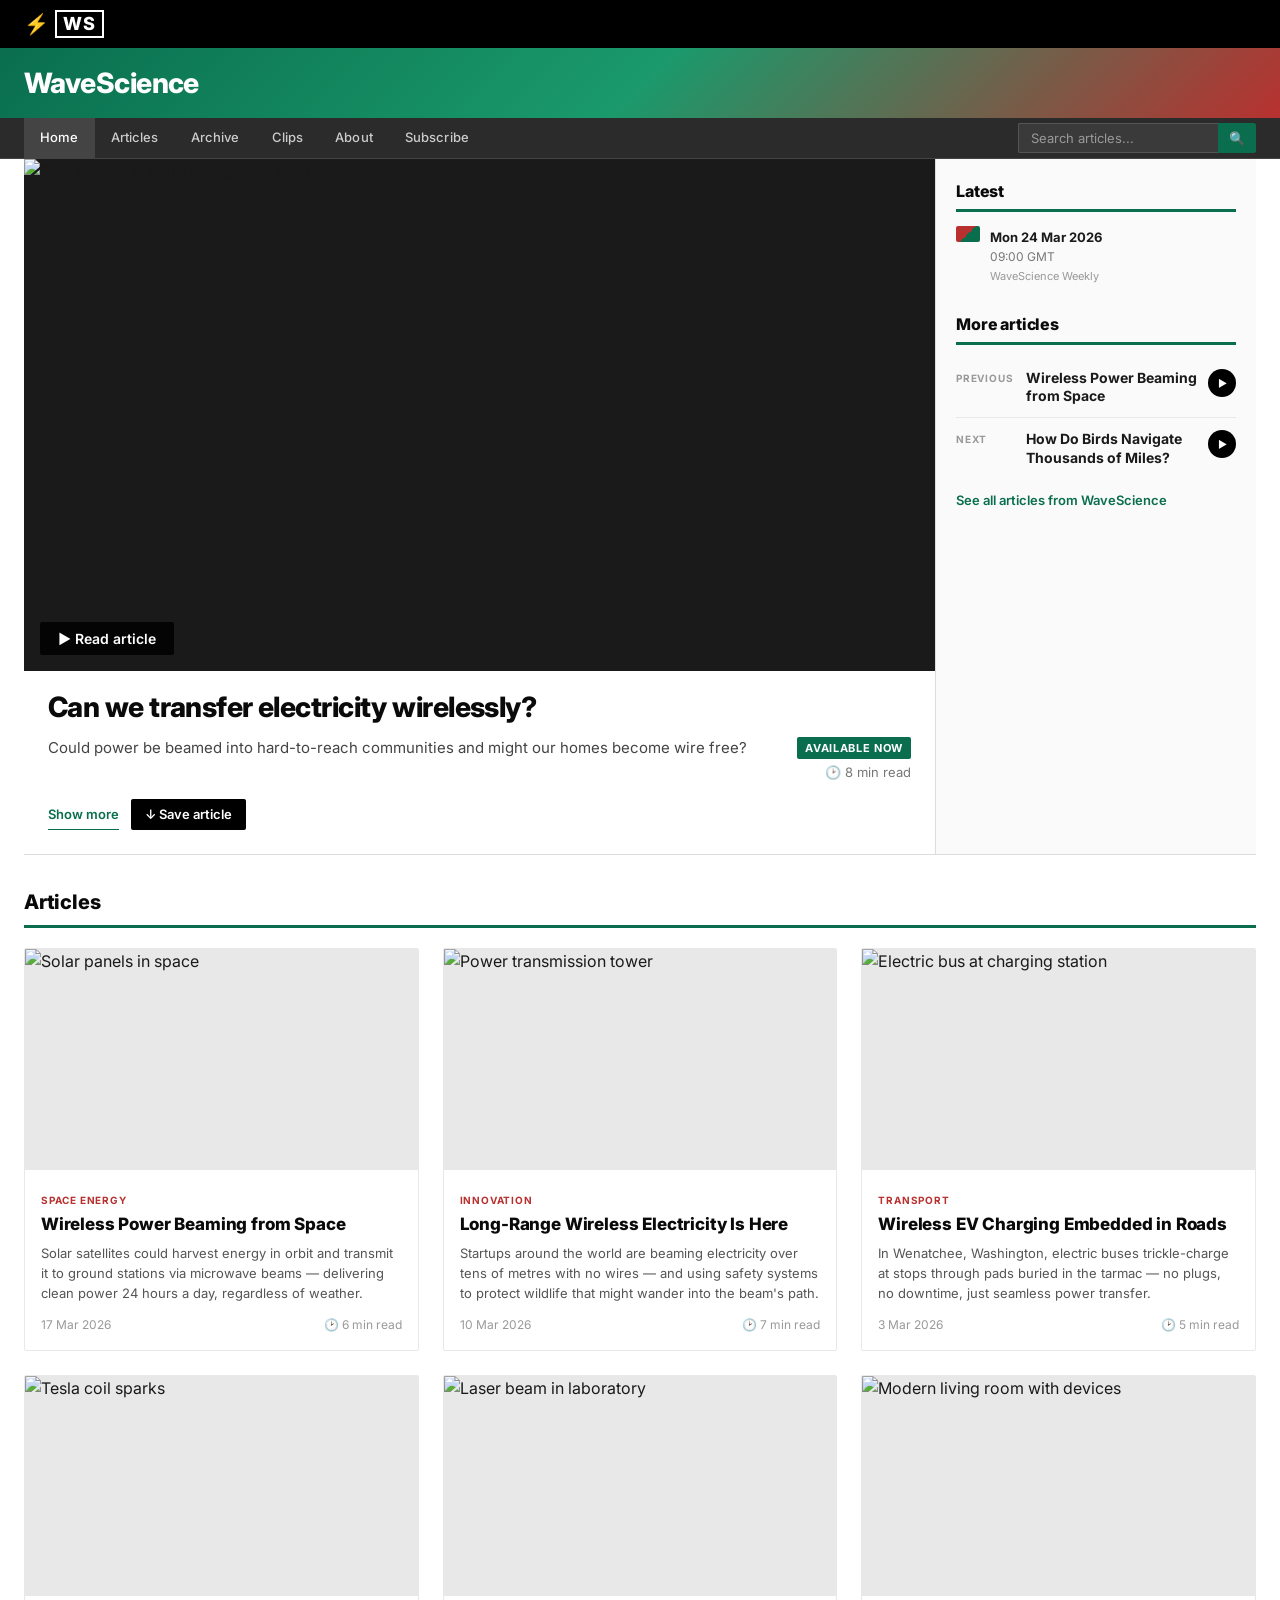
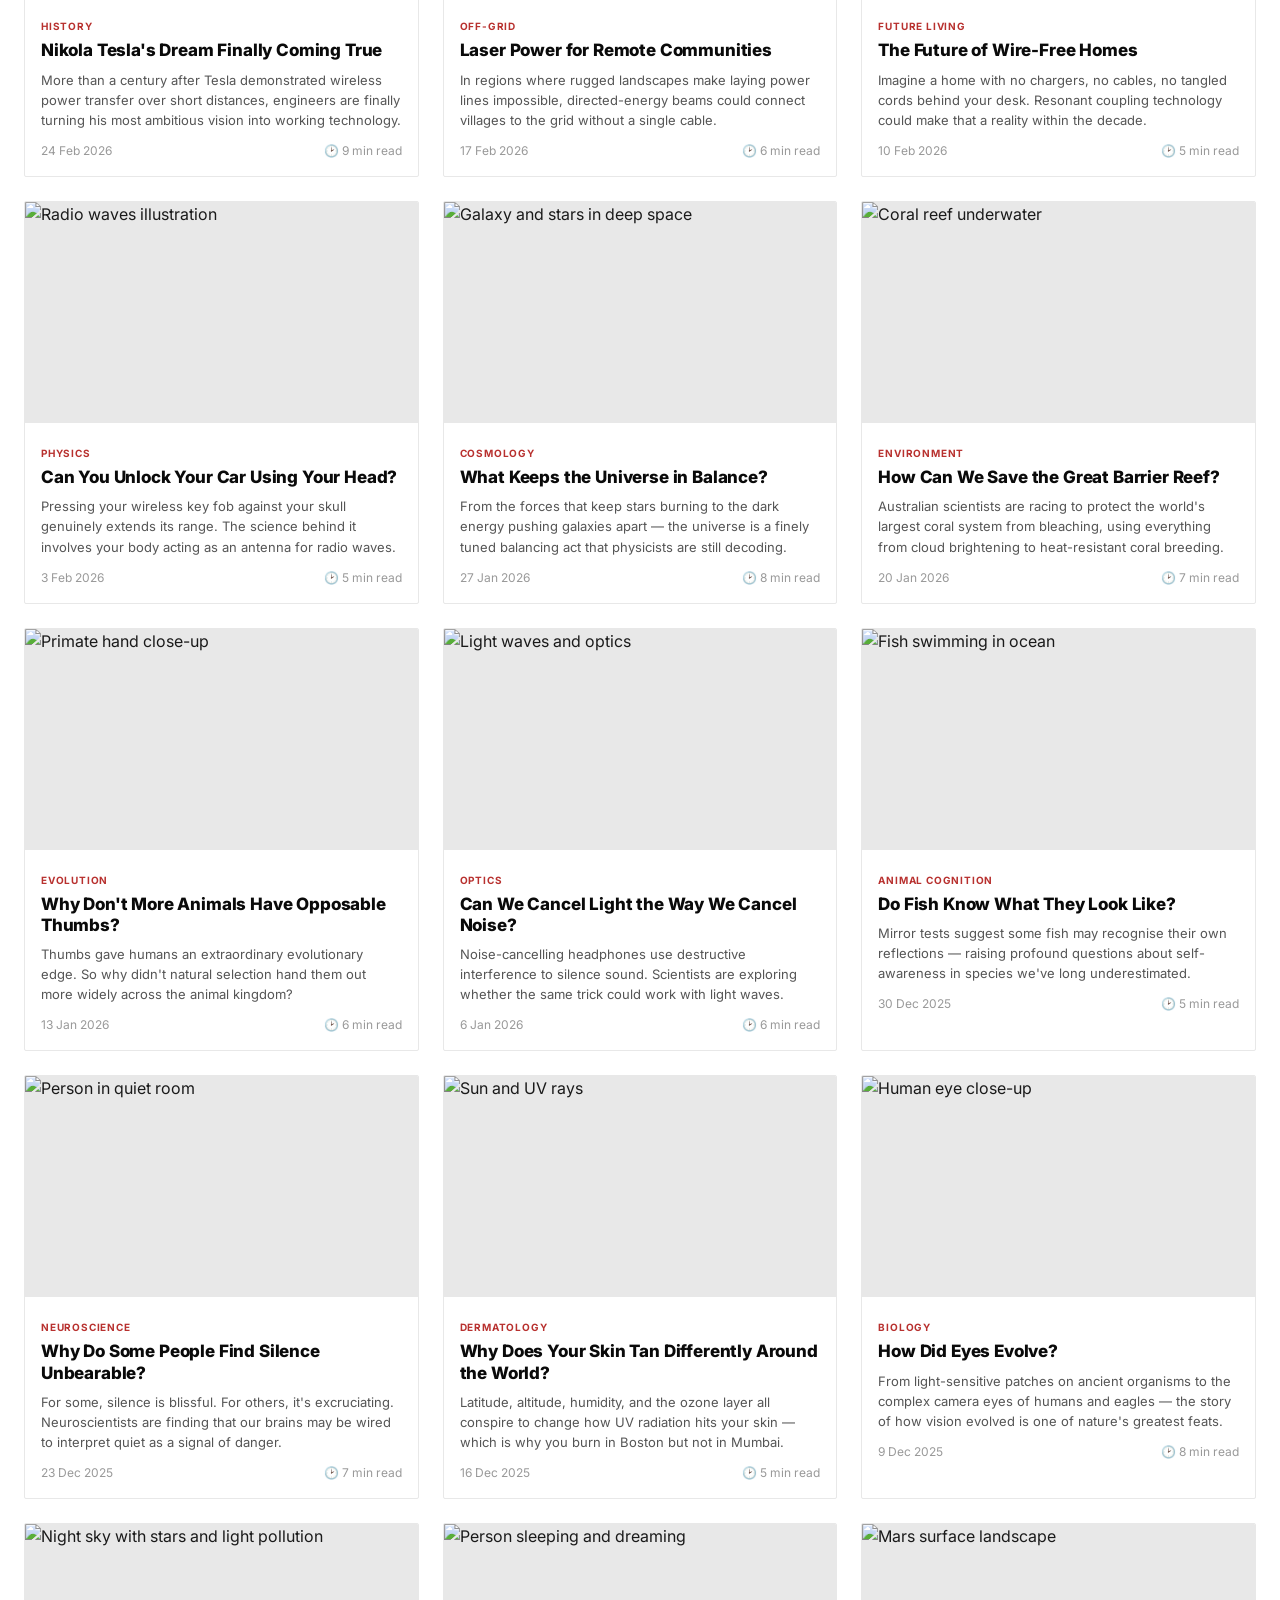
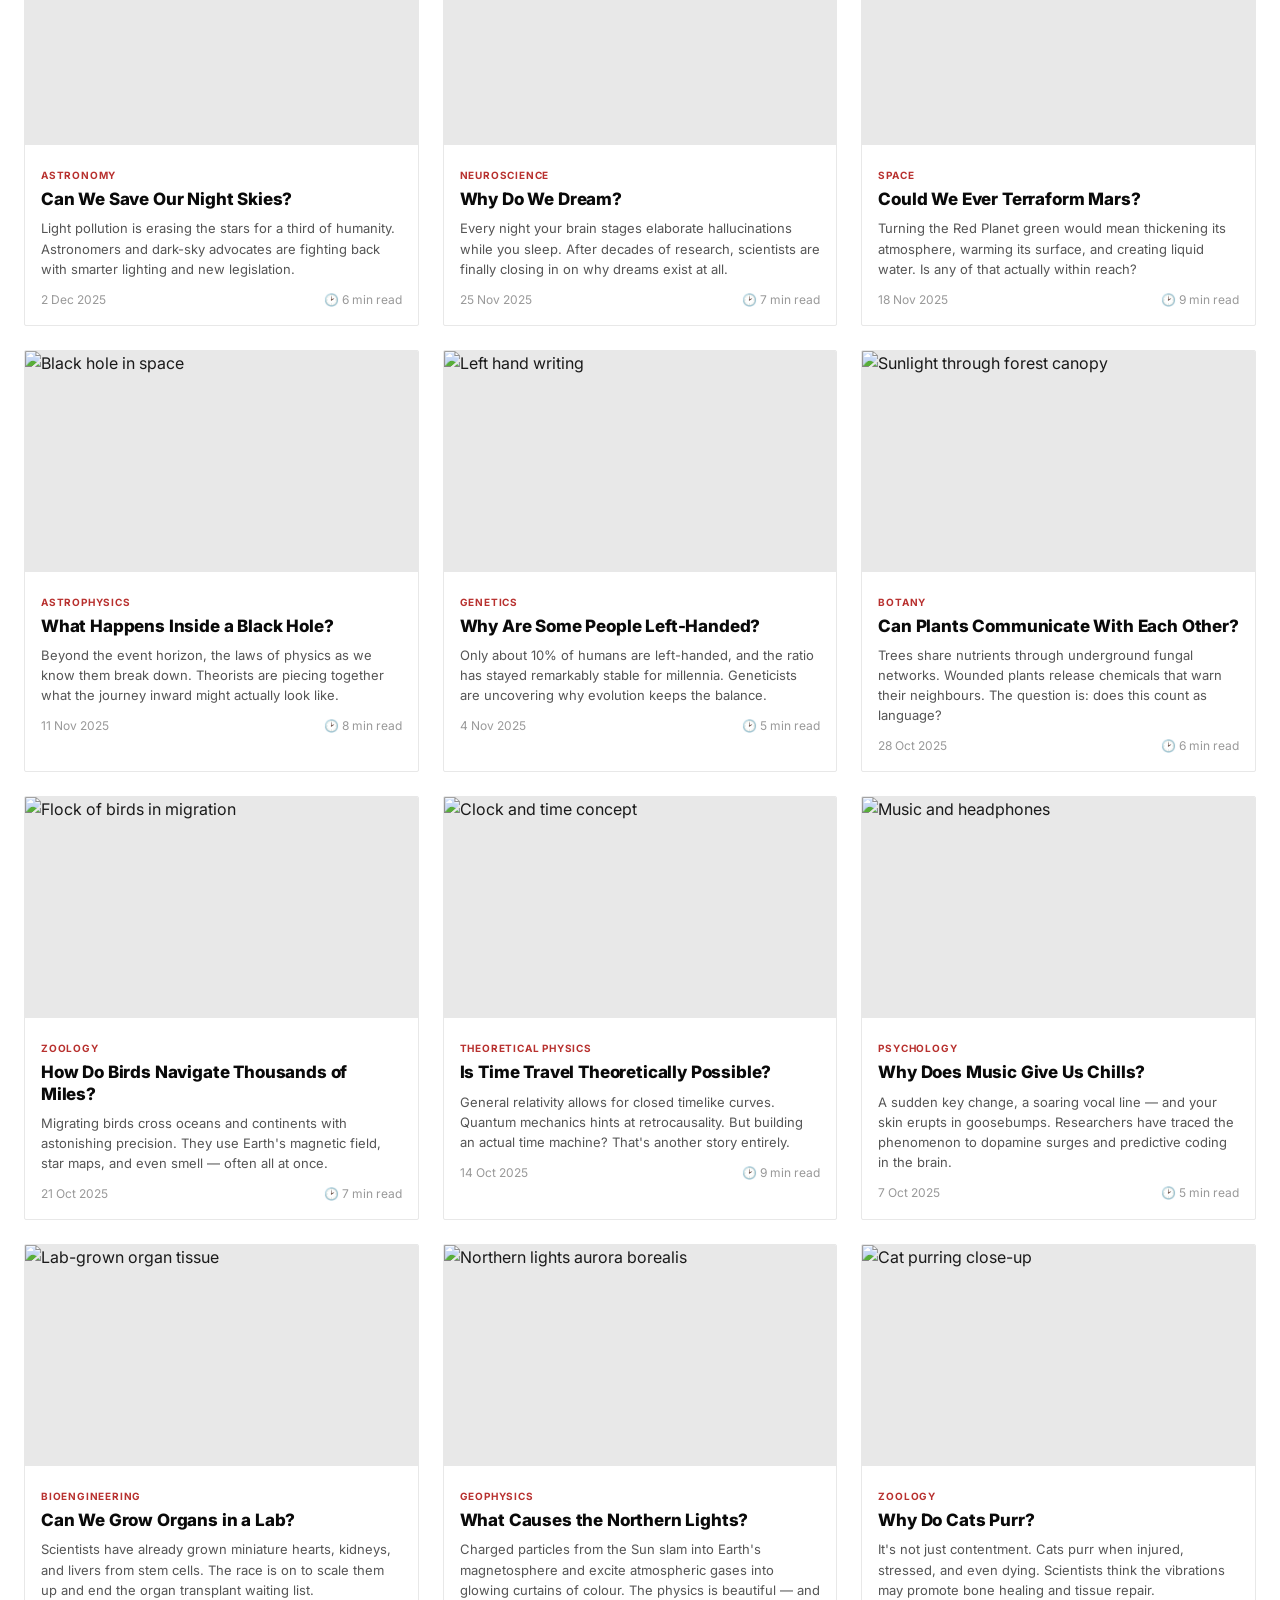
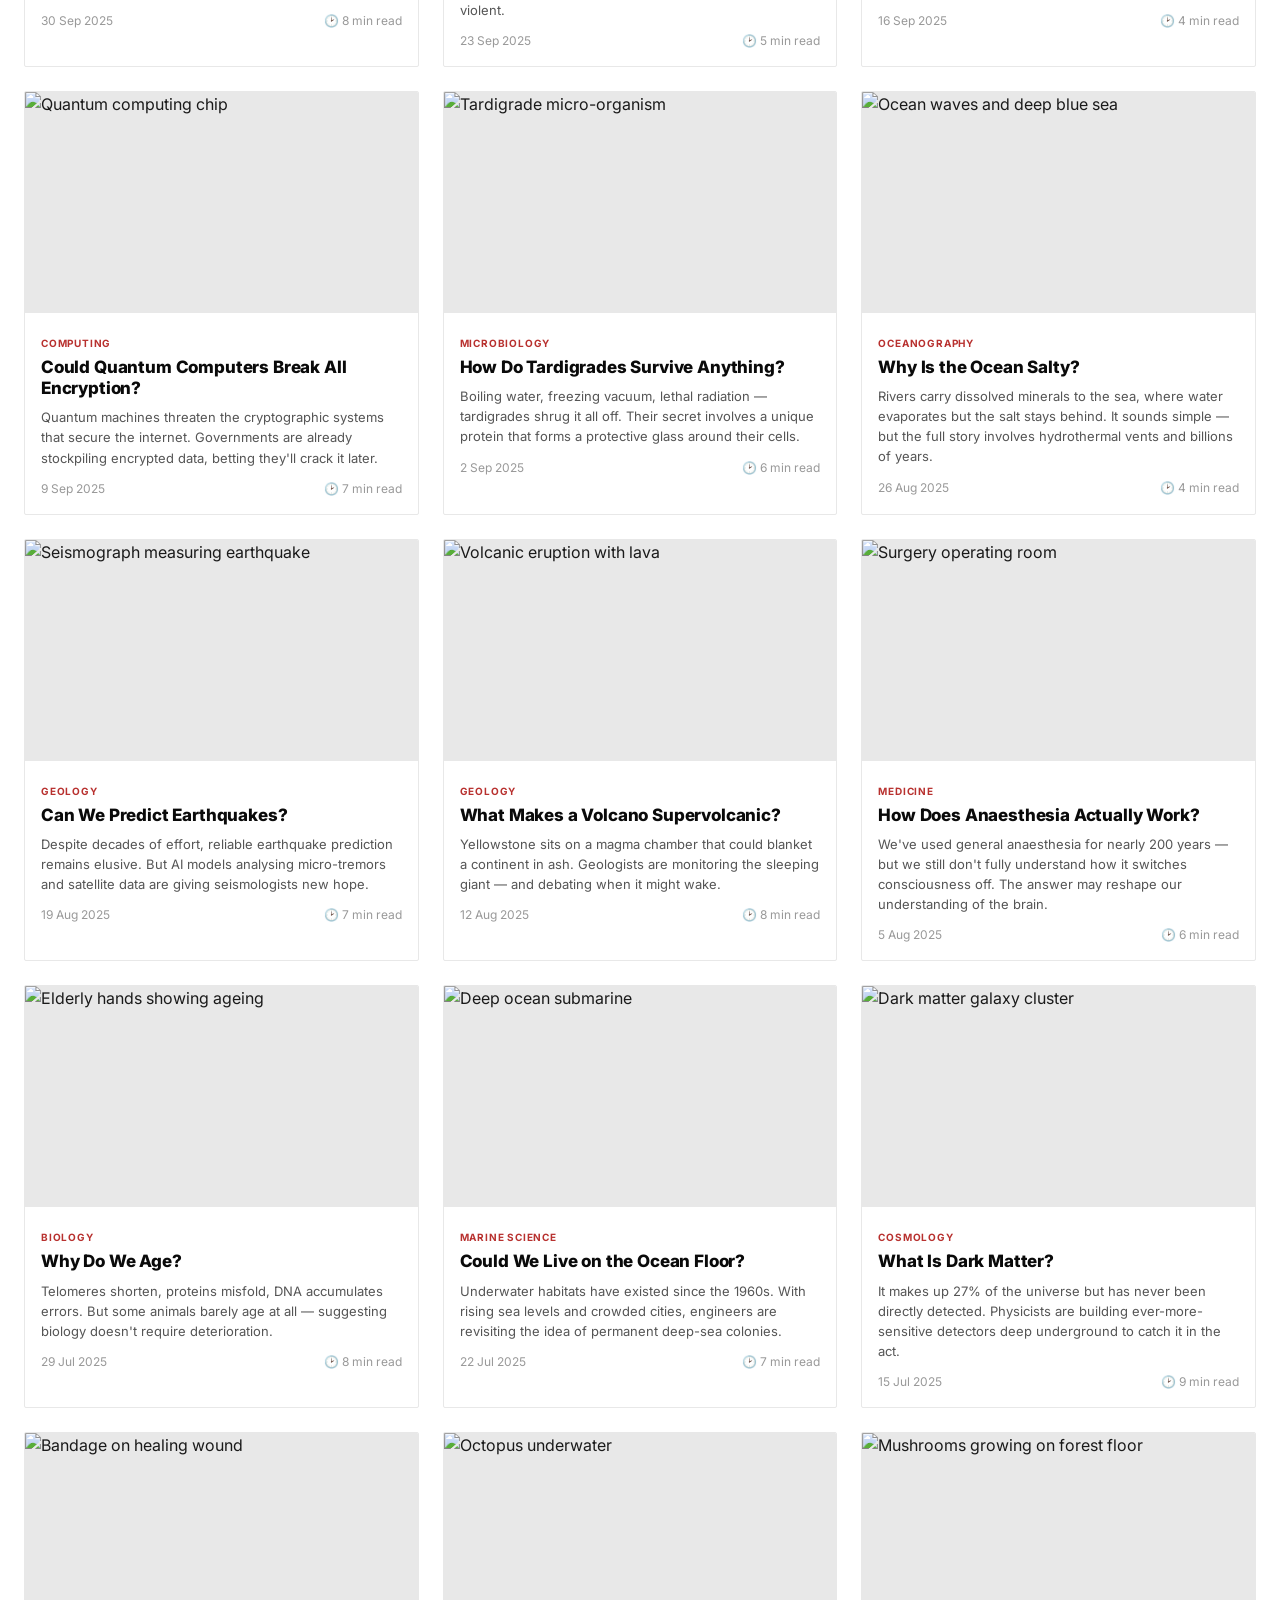
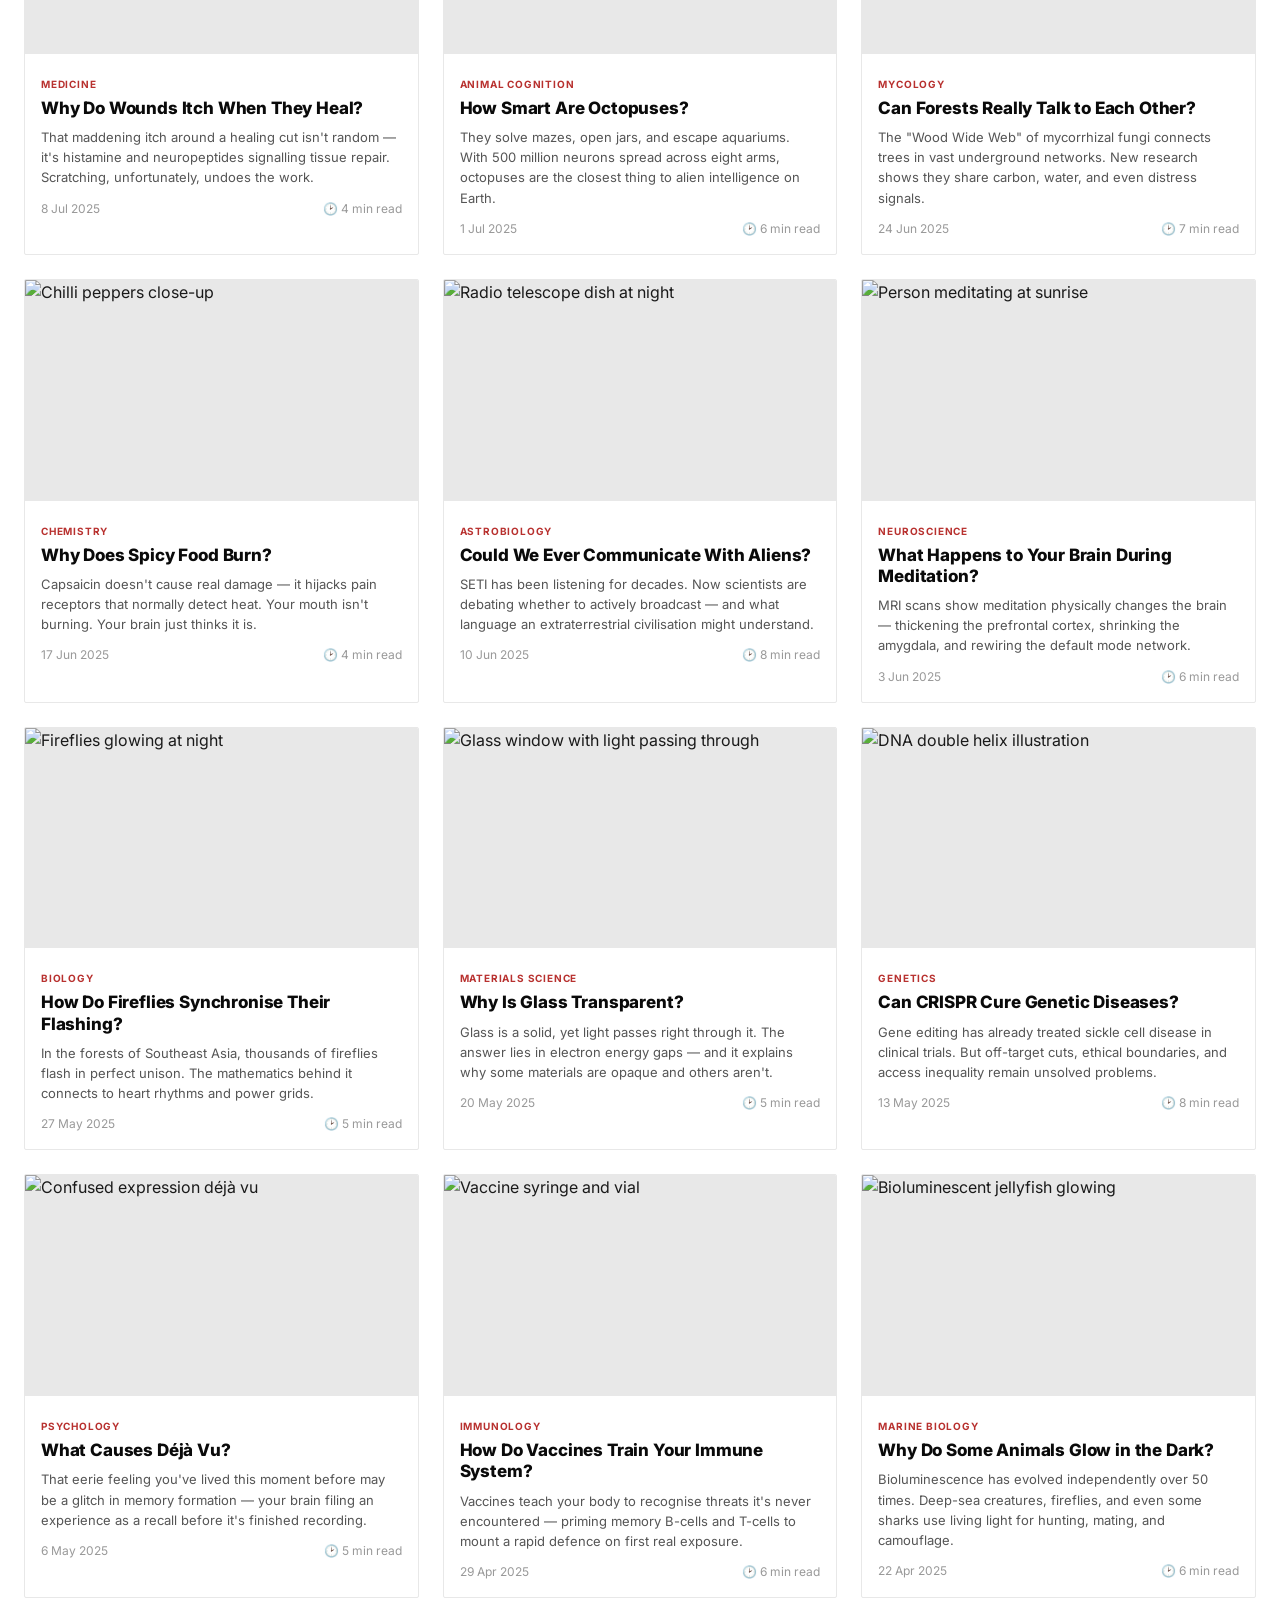
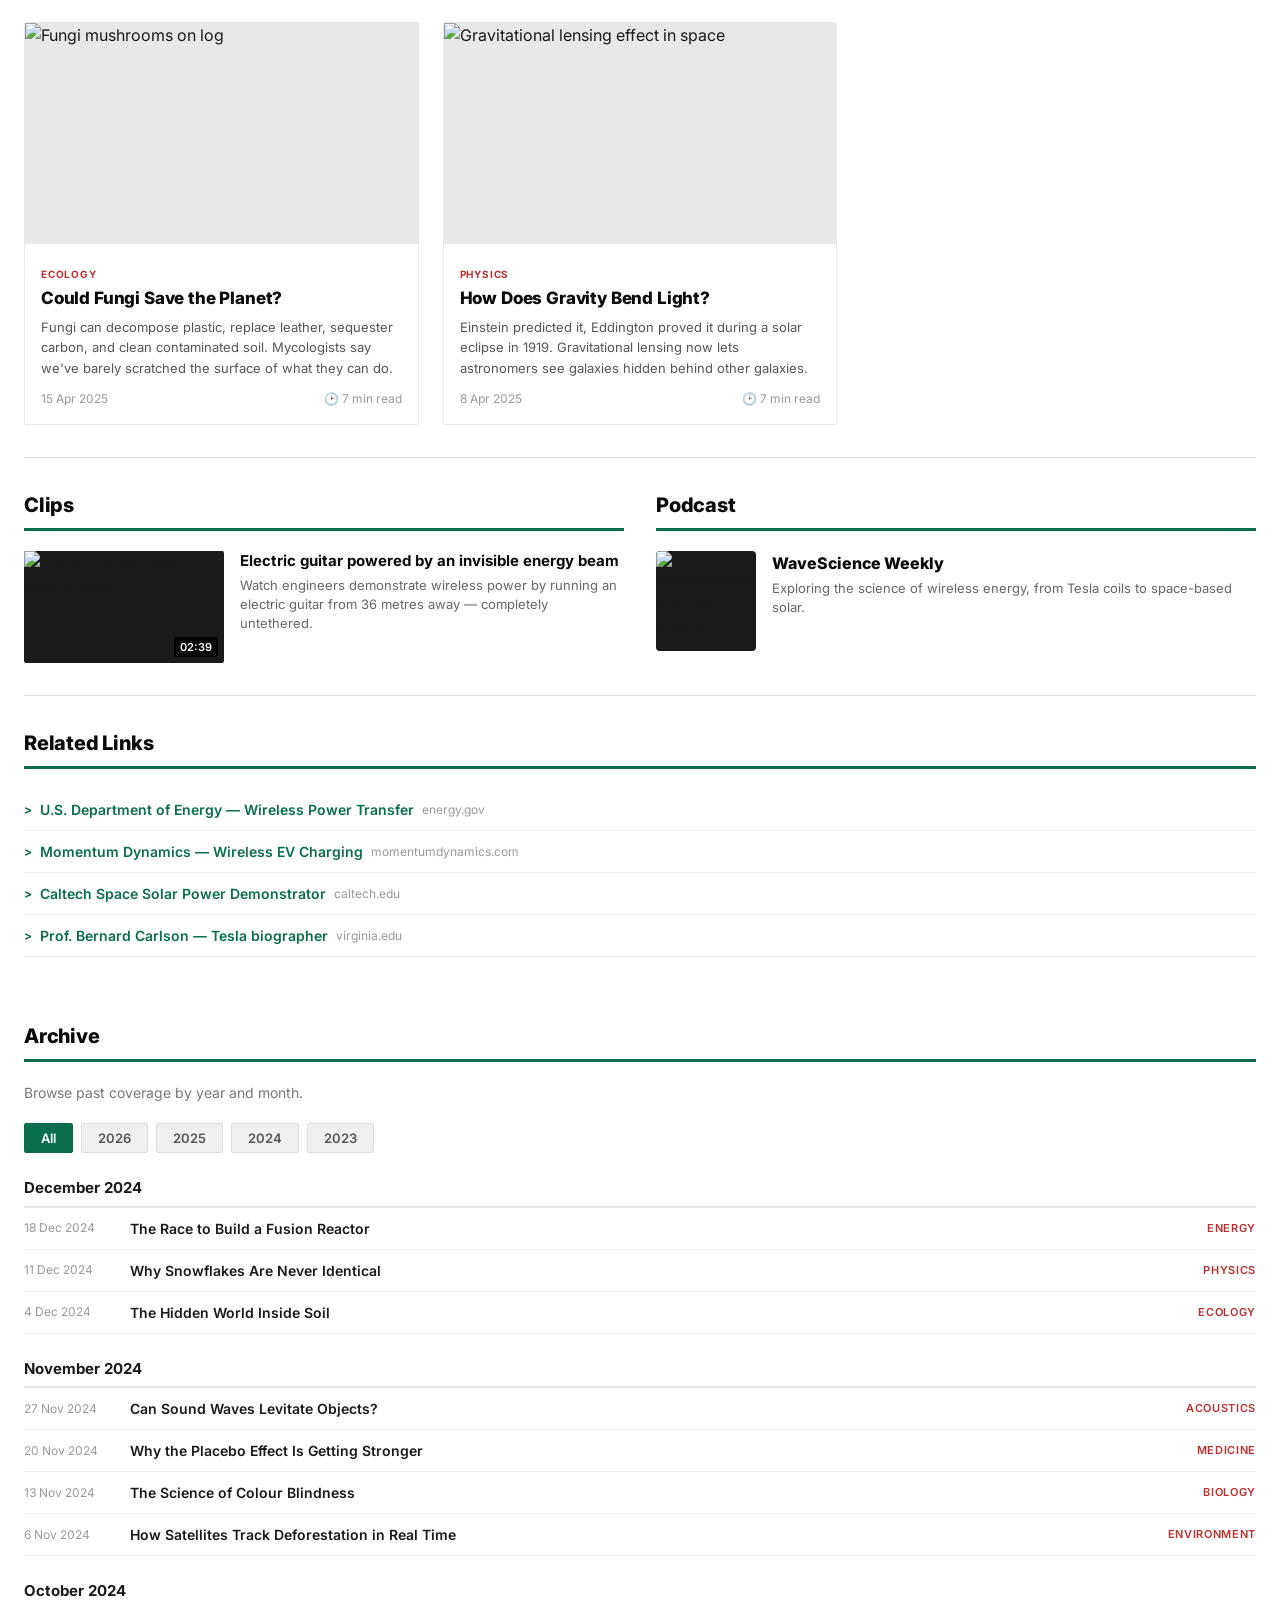
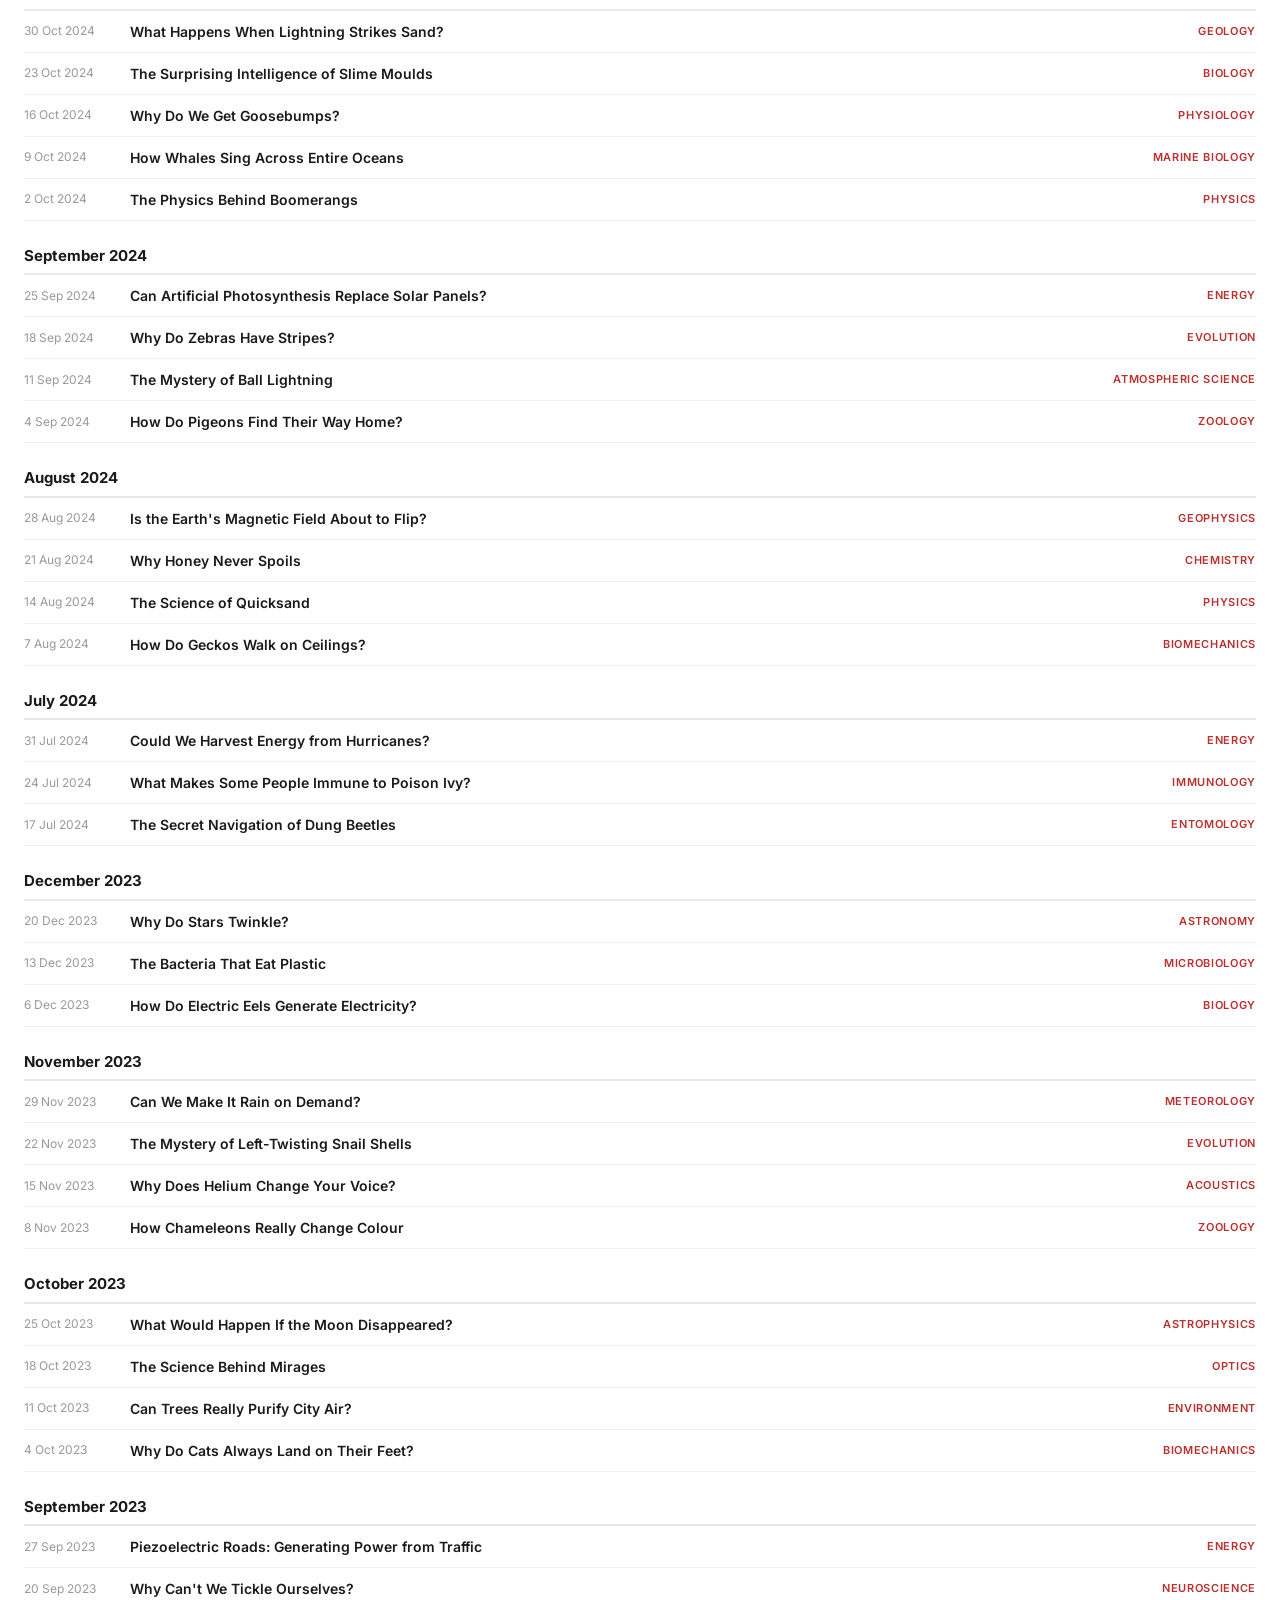
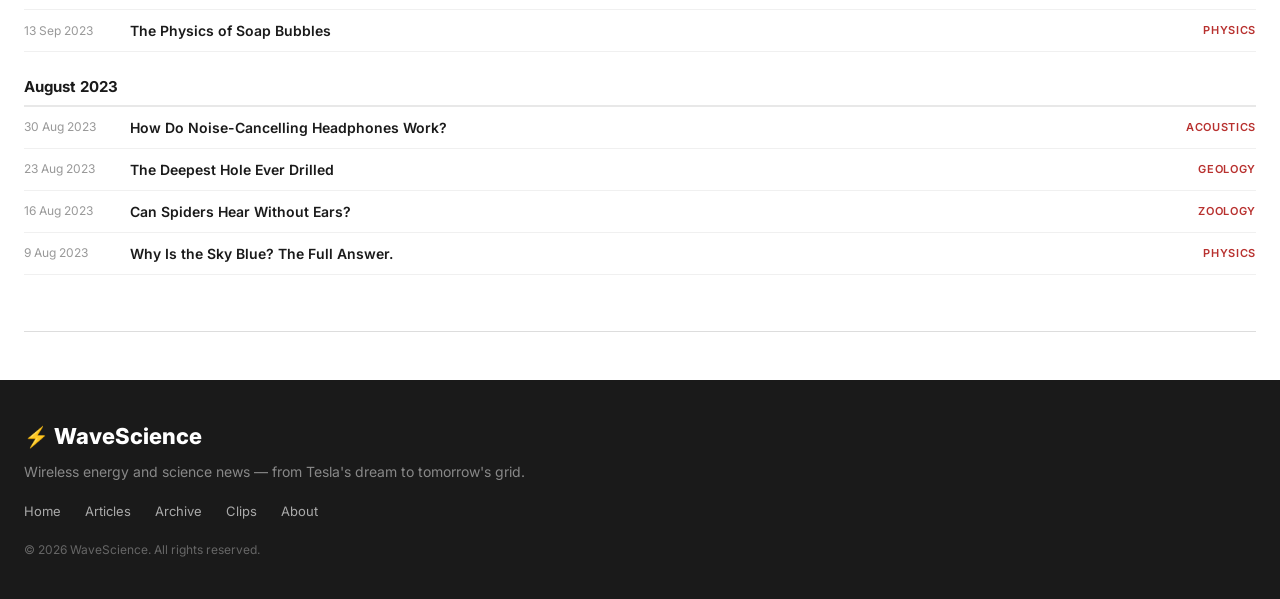
==== index.html @ 6ba849cf "feat: initial WaveScience news site BBC CrowdScience-inspired science news site with 50 articles cov" ====
<!DOCTYPE html>
<html lang="en">
<head>
  <meta charset="UTF-8">
  <meta name="viewport" content="width=device-width, initial-scale=1.0">
  <title>WaveScience — Wireless Energy & Science News</title>
  <link rel="stylesheet" href="style.css">
  <link rel="preconnect" href="https://fonts.googleapis.com">
  <link rel="preconnect" href="https://fonts.gstatic.com" crossorigin>
  <link href="https://fonts.googleapis.com/css2?family=Inter:wght@400;500;600;700;800;900&display=swap" rel="stylesheet">
</head>
<body>

  <!-- Top Bar -->
  <header class="top-bar">
    <div class="top-bar-inner">
      <div class="logo">
        <span class="logo-icon">&#9889;</span>
        <span class="logo-text">WS</span>
      </div>
    </div>
  </header>

  <!-- Brand Banner -->
  <div class="brand-banner">
    <div class="brand-banner-inner">
      <h1 class="brand-name">WaveScience</h1>
    </div>
  </div>

  <!-- Navigation -->
  <nav class="main-nav">
    <div class="nav-inner">
      <div class="nav-links">
        <a href="#" class="nav-link active">Home</a>
        <a href="#articles" class="nav-link">Articles</a>
        <a href="#archive" class="nav-link">Archive</a>
        <a href="#clips" class="nav-link">Clips</a>
        <a href="#about" class="nav-link">About</a>
        <a href="#subscribe" class="nav-link">Subscribe</a>
      </div>
      <div class="nav-search">
        <input type="text" id="search-input" class="search-input" placeholder="Search articles..." aria-label="Search articles">
        <button id="search-btn" class="search-btn">&#128269;</button>
      </div>
    </div>
  </nav>

  <!-- Main Content -->
  <main class="content-wrapper">

    <!-- Hero + Sidebar Row -->
    <div class="hero-row">

      <!-- Hero Article -->
      <article class="hero">
        <div class="hero-image">
          <img src="https://images.unsplash.com/photo-1477959858617-67f85cf4f1df?w=960&h=540&fit=crop" alt="City skyline at night with power lines">
          <div class="hero-image-overlay">
            <button class="listen-btn">&#9654; Read article</button>
          </div>
        </div>
        <div class="hero-body">
          <h2 class="hero-title">Can we transfer electricity wirelessly?</h2>
          <div class="hero-meta-row">
            <p class="hero-subtitle">Could power be beamed into hard-to-reach communities and might our homes become wire free?</p>
            <div class="hero-meta">
              <span class="meta-badge">Available now</span>
              <span class="meta-duration">&#128337; 8 min read</span>
            </div>
          </div>
          <div class="hero-actions">
            <button class="btn-show-more">Show more</button>
            <a href="#" class="btn-download">&#8595; Save article</a>
          </div>
        </div>
      </article>

      <!-- Sidebar -->
      <aside class="sidebar">

        <div class="sidebar-section">
          <h3 class="sidebar-heading">Latest</h3>
          <div class="sidebar-date">
            <span class="date-flag"></span>
            <div>
              <strong>Mon 24 Mar 2026</strong><br>
              <span class="date-detail">09:00 GMT</span>
              <span class="date-note">WaveScience Weekly</span>
            </div>
          </div>
        </div>

        <div class="sidebar-section">
          <h3 class="sidebar-heading">More articles</h3>

          <div class="sidebar-episode">
            <div class="episode-label">PREVIOUS</div>
            <a href="#" class="episode-link">Wireless Power Beaming from Space</a>
            <button class="episode-play">&#9654;</button>
          </div>

          <div class="sidebar-episode">
            <div class="episode-label">NEXT</div>
            <a href="#" class="episode-link">How Do Birds Navigate Thousands of Miles?</a>
            <button class="episode-play">&#9654;</button>
          </div>

          <a href="#articles" class="sidebar-see-all">See all articles from WaveScience</a>
        </div>

      </aside>
    </div>

    <!-- Articles Grid Section -->
    <section id="articles" class="articles-section">
      <h2 class="section-title">Articles</h2>

      <div class="articles-grid">

        <article class="article-card">
          <div class="card-image">
            <img src="https://images.unsplash.com/photo-1446776811953-b23d57bd21aa?w=480&h=270&fit=crop" alt="Solar panels in space">
          </div>
          <div class="card-body">
            <span class="card-topic">Space Energy</span>
            <h3 class="card-title">Wireless Power Beaming from Space</h3>
            <p class="card-excerpt">Solar satellites could harvest energy in orbit and transmit it to ground stations via microwave beams — delivering clean power 24 hours a day, regardless of weather.</p>
            <div class="card-meta">
              <span>17 Mar 2026</span>
              <span>&#128337; 6 min read</span>
            </div>
          </div>
        </article>

        <article class="article-card">
          <div class="card-image">
            <img src="https://images.unsplash.com/photo-1473341304170-971dccb5ac1e?w=480&h=270&fit=crop" alt="Power transmission tower">
          </div>
          <div class="card-body">
            <span class="card-topic">Innovation</span>
            <h3 class="card-title">Long-Range Wireless Electricity Is Here</h3>
            <p class="card-excerpt">Startups around the world are beaming electricity over tens of metres with no wires — and using safety systems to protect wildlife that might wander into the beam's path.</p>
            <div class="card-meta">
              <span>10 Mar 2026</span>
              <span>&#128337; 7 min read</span>
            </div>
          </div>
        </article>

        <article class="article-card">
          <div class="card-image">
            <img src="https://images.unsplash.com/photo-1558346490-a72e53ae2d4f?w=480&h=270&fit=crop" alt="Electric bus at charging station">
          </div>
          <div class="card-body">
            <span class="card-topic">Transport</span>
            <h3 class="card-title">Wireless EV Charging Embedded in Roads</h3>
            <p class="card-excerpt">In Wenatchee, Washington, electric buses trickle-charge at stops through pads buried in the tarmac — no plugs, no downtime, just seamless power transfer.</p>
            <div class="card-meta">
              <span>3 Mar 2026</span>
              <span>&#128337; 5 min read</span>
            </div>
          </div>
        </article>

        <article class="article-card">
          <div class="card-image">
            <img src="https://images.unsplash.com/photo-1620712943543-bcc4688e7485?w=480&h=270&fit=crop" alt="Tesla coil sparks">
          </div>
          <div class="card-body">
            <span class="card-topic">History</span>
            <h3 class="card-title">Nikola Tesla's Dream Finally Coming True</h3>
            <p class="card-excerpt">More than a century after Tesla demonstrated wireless power transfer over short distances, engineers are finally turning his most ambitious vision into working technology.</p>
            <div class="card-meta">
              <span>24 Feb 2026</span>
              <span>&#128337; 9 min read</span>
            </div>
          </div>
        </article>

        <article class="article-card">
          <div class="card-image">
            <img src="https://images.unsplash.com/photo-1509390144018-eeaf65052242?w=480&h=270&fit=crop" alt="Laser beam in laboratory">
          </div>
          <div class="card-body">
            <span class="card-topic">Off-Grid</span>
            <h3 class="card-title">Laser Power for Remote Communities</h3>
            <p class="card-excerpt">In regions where rugged landscapes make laying power lines impossible, directed-energy beams could connect villages to the grid without a single cable.</p>
            <div class="card-meta">
              <span>17 Feb 2026</span>
              <span>&#128337; 6 min read</span>
            </div>
          </div>
        </article>

        <article class="article-card">
          <div class="card-image">
            <img src="https://images.unsplash.com/photo-1558618666-fcd25c85f82e?w=480&h=270&fit=crop" alt="Modern living room with devices">
          </div>
          <div class="card-body">
            <span class="card-topic">Future Living</span>
            <h3 class="card-title">The Future of Wire-Free Homes</h3>
            <p class="card-excerpt">Imagine a home with no chargers, no cables, no tangled cords behind your desk. Resonant coupling technology could make that a reality within the decade.</p>
            <div class="card-meta">
              <span>10 Feb 2026</span>
              <span>&#128337; 5 min read</span>
            </div>
          </div>
        </article>

        <article class="article-card">
          <div class="card-image">
            <img src="https://images.unsplash.com/photo-1507413245164-6160d8298b31?w=480&h=270&fit=crop" alt="Radio waves illustration">
          </div>
          <div class="card-body">
            <span class="card-topic">Physics</span>
            <h3 class="card-title">Can You Unlock Your Car Using Your Head?</h3>
            <p class="card-excerpt">Pressing your wireless key fob against your skull genuinely extends its range. The science behind it involves your body acting as an antenna for radio waves.</p>
            <div class="card-meta">
              <span>3 Feb 2026</span>
              <span>&#128337; 5 min read</span>
            </div>
          </div>
        </article>

        <article class="article-card">
          <div class="card-image">
            <img src="https://images.unsplash.com/photo-1462331940025-496dfbfc7564?w=480&h=270&fit=crop" alt="Galaxy and stars in deep space">
          </div>
          <div class="card-body">
            <span class="card-topic">Cosmology</span>
            <h3 class="card-title">What Keeps the Universe in Balance?</h3>
            <p class="card-excerpt">From the forces that keep stars burning to the dark energy pushing galaxies apart — the universe is a finely tuned balancing act that physicists are still decoding.</p>
            <div class="card-meta">
              <span>27 Jan 2026</span>
              <span>&#128337; 8 min read</span>
            </div>
          </div>
        </article>

        <article class="article-card">
          <div class="card-image">
            <img src="https://images.unsplash.com/photo-1582967788606-a171c1080cb0?w=480&h=270&fit=crop" alt="Coral reef underwater">
          </div>
          <div class="card-body">
            <span class="card-topic">Environment</span>
            <h3 class="card-title">How Can We Save the Great Barrier Reef?</h3>
            <p class="card-excerpt">Australian scientists are racing to protect the world's largest coral system from bleaching, using everything from cloud brightening to heat-resistant coral breeding.</p>
            <div class="card-meta">
              <span>20 Jan 2026</span>
              <span>&#128337; 7 min read</span>
            </div>
          </div>
        </article>

        <article class="article-card">
          <div class="card-image">
            <img src="https://images.unsplash.com/photo-1503792501406-2c40da09f1e2?w=480&h=270&fit=crop" alt="Primate hand close-up">
          </div>
          <div class="card-body">
            <span class="card-topic">Evolution</span>
            <h3 class="card-title">Why Don't More Animals Have Opposable Thumbs?</h3>
            <p class="card-excerpt">Thumbs gave humans an extraordinary evolutionary edge. So why didn't natural selection hand them out more widely across the animal kingdom?</p>
            <div class="card-meta">
              <span>13 Jan 2026</span>
              <span>&#128337; 6 min read</span>
            </div>
          </div>
        </article>

        <article class="article-card">
          <div class="card-image">
            <img src="https://images.unsplash.com/photo-1550751827-4bd374c3f58b?w=480&h=270&fit=crop" alt="Light waves and optics">
          </div>
          <div class="card-body">
            <span class="card-topic">Optics</span>
            <h3 class="card-title">Can We Cancel Light the Way We Cancel Noise?</h3>
            <p class="card-excerpt">Noise-cancelling headphones use destructive interference to silence sound. Scientists are exploring whether the same trick could work with light waves.</p>
            <div class="card-meta">
              <span>6 Jan 2026</span>
              <span>&#128337; 6 min read</span>
            </div>
          </div>
        </article>

        <article class="article-card">
          <div class="card-image">
            <img src="https://images.unsplash.com/photo-1544551763-46a013bb70d5?w=480&h=270&fit=crop" alt="Fish swimming in ocean">
          </div>
          <div class="card-body">
            <span class="card-topic">Animal Cognition</span>
            <h3 class="card-title">Do Fish Know What They Look Like?</h3>
            <p class="card-excerpt">Mirror tests suggest some fish may recognise their own reflections — raising profound questions about self-awareness in species we've long underestimated.</p>
            <div class="card-meta">
              <span>30 Dec 2025</span>
              <span>&#128337; 5 min read</span>
            </div>
          </div>
        </article>

        <article class="article-card">
          <div class="card-image">
            <img src="https://images.unsplash.com/photo-1516979187457-637abb4f9353?w=480&h=270&fit=crop" alt="Person in quiet room">
          </div>
          <div class="card-body">
            <span class="card-topic">Neuroscience</span>
            <h3 class="card-title">Why Do Some People Find Silence Unbearable?</h3>
            <p class="card-excerpt">For some, silence is blissful. For others, it's excruciating. Neuroscientists are finding that our brains may be wired to interpret quiet as a signal of danger.</p>
            <div class="card-meta">
              <span>23 Dec 2025</span>
              <span>&#128337; 7 min read</span>
            </div>
          </div>
        </article>

        <article class="article-card">
          <div class="card-image">
            <img src="https://images.unsplash.com/photo-1532187863486-abf9dbad1b69?w=480&h=270&fit=crop" alt="Sun and UV rays">
          </div>
          <div class="card-body">
            <span class="card-topic">Dermatology</span>
            <h3 class="card-title">Why Does Your Skin Tan Differently Around the World?</h3>
            <p class="card-excerpt">Latitude, altitude, humidity, and the ozone layer all conspire to change how UV radiation hits your skin — which is why you burn in Boston but not in Mumbai.</p>
            <div class="card-meta">
              <span>16 Dec 2025</span>
              <span>&#128337; 5 min read</span>
            </div>
          </div>
        </article>

        <article class="article-card">
          <div class="card-image">
            <img src="https://images.unsplash.com/photo-1614935151651-0bea6508db6b?w=480&h=270&fit=crop" alt="Human eye close-up">
          </div>
          <div class="card-body">
            <span class="card-topic">Biology</span>
            <h3 class="card-title">How Did Eyes Evolve?</h3>
            <p class="card-excerpt">From light-sensitive patches on ancient organisms to the complex camera eyes of humans and eagles — the story of how vision evolved is one of nature's greatest feats.</p>
            <div class="card-meta">
              <span>9 Dec 2025</span>
              <span>&#128337; 8 min read</span>
            </div>
          </div>
        </article>

        <article class="article-card">
          <div class="card-image">
            <img src="https://images.unsplash.com/photo-1534996858221-380b92700493?w=480&h=270&fit=crop" alt="Night sky with stars and light pollution">
          </div>
          <div class="card-body">
            <span class="card-topic">Astronomy</span>
            <h3 class="card-title">Can We Save Our Night Skies?</h3>
            <p class="card-excerpt">Light pollution is erasing the stars for a third of humanity. Astronomers and dark-sky advocates are fighting back with smarter lighting and new legislation.</p>
            <div class="card-meta">
              <span>2 Dec 2025</span>
              <span>&#128337; 6 min read</span>
            </div>
          </div>
        </article>

        <article class="article-card">
          <div class="card-image">
            <img src="https://images.unsplash.com/photo-1541781774459-bb2af2f05b55?w=480&h=270&fit=crop" alt="Person sleeping and dreaming">
          </div>
          <div class="card-body">
            <span class="card-topic">Neuroscience</span>
            <h3 class="card-title">Why Do We Dream?</h3>
            <p class="card-excerpt">Every night your brain stages elaborate hallucinations while you sleep. After decades of research, scientists are finally closing in on why dreams exist at all.</p>
            <div class="card-meta">
              <span>25 Nov 2025</span>
              <span>&#128337; 7 min read</span>
            </div>
          </div>
        </article>

        <article class="article-card">
          <div class="card-image">
            <img src="https://images.unsplash.com/photo-1614728263952-84ea256f9679?w=480&h=270&fit=crop" alt="Mars surface landscape">
          </div>
          <div class="card-body">
            <span class="card-topic">Space</span>
            <h3 class="card-title">Could We Ever Terraform Mars?</h3>
            <p class="card-excerpt">Turning the Red Planet green would mean thickening its atmosphere, warming its surface, and creating liquid water. Is any of that actually within reach?</p>
            <div class="card-meta">
              <span>18 Nov 2025</span>
              <span>&#128337; 9 min read</span>
            </div>
          </div>
        </article>

        <article class="article-card">
          <div class="card-image">
            <img src="https://images.unsplash.com/photo-1534996858221-380b92700493?w=480&h=270&fit=crop" alt="Black hole in space">
          </div>
          <div class="card-body">
            <span class="card-topic">Astrophysics</span>
            <h3 class="card-title">What Happens Inside a Black Hole?</h3>
            <p class="card-excerpt">Beyond the event horizon, the laws of physics as we know them break down. Theorists are piecing together what the journey inward might actually look like.</p>
            <div class="card-meta">
              <span>11 Nov 2025</span>
              <span>&#128337; 8 min read</span>
            </div>
          </div>
        </article>

        <article class="article-card">
          <div class="card-image">
            <img src="https://images.unsplash.com/photo-1585435557343-3b092031a831?w=480&h=270&fit=crop" alt="Left hand writing">
          </div>
          <div class="card-body">
            <span class="card-topic">Genetics</span>
            <h3 class="card-title">Why Are Some People Left-Handed?</h3>
            <p class="card-excerpt">Only about 10% of humans are left-handed, and the ratio has stayed remarkably stable for millennia. Geneticists are uncovering why evolution keeps the balance.</p>
            <div class="card-meta">
              <span>4 Nov 2025</span>
              <span>&#128337; 5 min read</span>
            </div>
          </div>
        </article>

        <article class="article-card">
          <div class="card-image">
            <img src="https://images.unsplash.com/photo-1441974231531-c6227db76b6e?w=480&h=270&fit=crop" alt="Sunlight through forest canopy">
          </div>
          <div class="card-body">
            <span class="card-topic">Botany</span>
            <h3 class="card-title">Can Plants Communicate With Each Other?</h3>
            <p class="card-excerpt">Trees share nutrients through underground fungal networks. Wounded plants release chemicals that warn their neighbours. The question is: does this count as language?</p>
            <div class="card-meta">
              <span>28 Oct 2025</span>
              <span>&#128337; 6 min read</span>
            </div>
          </div>
        </article>

        <article class="article-card">
          <div class="card-image">
            <img src="https://images.unsplash.com/photo-1480044965905-02098d419e96?w=480&h=270&fit=crop" alt="Flock of birds in migration">
          </div>
          <div class="card-body">
            <span class="card-topic">Zoology</span>
            <h3 class="card-title">How Do Birds Navigate Thousands of Miles?</h3>
            <p class="card-excerpt">Migrating birds cross oceans and continents with astonishing precision. They use Earth's magnetic field, star maps, and even smell — often all at once.</p>
            <div class="card-meta">
              <span>21 Oct 2025</span>
              <span>&#128337; 7 min read</span>
            </div>
          </div>
        </article>

        <article class="article-card">
          <div class="card-image">
            <img src="https://images.unsplash.com/photo-1501139083538-0139583c060f?w=480&h=270&fit=crop" alt="Clock and time concept">
          </div>
          <div class="card-body">
            <span class="card-topic">Theoretical Physics</span>
            <h3 class="card-title">Is Time Travel Theoretically Possible?</h3>
            <p class="card-excerpt">General relativity allows for closed timelike curves. Quantum mechanics hints at retrocausality. But building an actual time machine? That's another story entirely.</p>
            <div class="card-meta">
              <span>14 Oct 2025</span>
              <span>&#128337; 9 min read</span>
            </div>
          </div>
        </article>

        <article class="article-card">
          <div class="card-image">
            <img src="https://images.unsplash.com/photo-1511379938547-c1f69419868d?w=480&h=270&fit=crop" alt="Music and headphones">
          </div>
          <div class="card-body">
            <span class="card-topic">Psychology</span>
            <h3 class="card-title">Why Does Music Give Us Chills?</h3>
            <p class="card-excerpt">A sudden key change, a soaring vocal line — and your skin erupts in goosebumps. Researchers have traced the phenomenon to dopamine surges and predictive coding in the brain.</p>
            <div class="card-meta">
              <span>7 Oct 2025</span>
              <span>&#128337; 5 min read</span>
            </div>
          </div>
        </article>

        <article class="article-card">
          <div class="card-image">
            <img src="https://images.unsplash.com/photo-1579154204601-01588f351e67?w=480&h=270&fit=crop" alt="Lab-grown organ tissue">
          </div>
          <div class="card-body">
            <span class="card-topic">Bioengineering</span>
            <h3 class="card-title">Can We Grow Organs in a Lab?</h3>
            <p class="card-excerpt">Scientists have already grown miniature hearts, kidneys, and livers from stem cells. The race is on to scale them up and end the organ transplant waiting list.</p>
            <div class="card-meta">
              <span>30 Sep 2025</span>
              <span>&#128337; 8 min read</span>
            </div>
          </div>
        </article>

        <article class="article-card">
          <div class="card-image">
            <img src="https://images.unsplash.com/photo-1531366936337-7c912a4589a7?w=480&h=270&fit=crop" alt="Northern lights aurora borealis">
          </div>
          <div class="card-body">
            <span class="card-topic">Geophysics</span>
            <h3 class="card-title">What Causes the Northern Lights?</h3>
            <p class="card-excerpt">Charged particles from the Sun slam into Earth's magnetosphere and excite atmospheric gases into glowing curtains of colour. The physics is beautiful — and violent.</p>
            <div class="card-meta">
              <span>23 Sep 2025</span>
              <span>&#128337; 5 min read</span>
            </div>
          </div>
        </article>

        <article class="article-card">
          <div class="card-image">
            <img src="https://images.unsplash.com/photo-1526336024174-e58f5cdd8e13?w=480&h=270&fit=crop" alt="Cat purring close-up">
          </div>
          <div class="card-body">
            <span class="card-topic">Zoology</span>
            <h3 class="card-title">Why Do Cats Purr?</h3>
            <p class="card-excerpt">It's not just contentment. Cats purr when injured, stressed, and even dying. Scientists think the vibrations may promote bone healing and tissue repair.</p>
            <div class="card-meta">
              <span>16 Sep 2025</span>
              <span>&#128337; 4 min read</span>
            </div>
          </div>
        </article>

        <article class="article-card">
          <div class="card-image">
            <img src="https://images.unsplash.com/photo-1635070041078-e363dbe005cb?w=480&h=270&fit=crop" alt="Quantum computing chip">
          </div>
          <div class="card-body">
            <span class="card-topic">Computing</span>
            <h3 class="card-title">Could Quantum Computers Break All Encryption?</h3>
            <p class="card-excerpt">Quantum machines threaten the cryptographic systems that secure the internet. Governments are already stockpiling encrypted data, betting they'll crack it later.</p>
            <div class="card-meta">
              <span>9 Sep 2025</span>
              <span>&#128337; 7 min read</span>
            </div>
          </div>
        </article>

        <article class="article-card">
          <div class="card-image">
            <img src="https://images.unsplash.com/photo-1530026405186-ed1f139313f8?w=480&h=270&fit=crop" alt="Tardigrade micro-organism">
          </div>
          <div class="card-body">
            <span class="card-topic">Microbiology</span>
            <h3 class="card-title">How Do Tardigrades Survive Anything?</h3>
            <p class="card-excerpt">Boiling water, freezing vacuum, lethal radiation — tardigrades shrug it all off. Their secret involves a unique protein that forms a protective glass around their cells.</p>
            <div class="card-meta">
              <span>2 Sep 2025</span>
              <span>&#128337; 6 min read</span>
            </div>
          </div>
        </article>

        <article class="article-card">
          <div class="card-image">
            <img src="https://images.unsplash.com/photo-1505118380757-91f5f5632de0?w=480&h=270&fit=crop" alt="Ocean waves and deep blue sea">
          </div>
          <div class="card-body">
            <span class="card-topic">Oceanography</span>
            <h3 class="card-title">Why Is the Ocean Salty?</h3>
            <p class="card-excerpt">Rivers carry dissolved minerals to the sea, where water evaporates but the salt stays behind. It sounds simple — but the full story involves hydrothermal vents and billions of years.</p>
            <div class="card-meta">
              <span>26 Aug 2025</span>
              <span>&#128337; 4 min read</span>
            </div>
          </div>
        </article>

        <article class="article-card">
          <div class="card-image">
            <img src="https://images.unsplash.com/photo-1509390144018-eeaf65052242?w=480&h=270&fit=crop" alt="Seismograph measuring earthquake">
          </div>
          <div class="card-body">
            <span class="card-topic">Geology</span>
            <h3 class="card-title">Can We Predict Earthquakes?</h3>
            <p class="card-excerpt">Despite decades of effort, reliable earthquake prediction remains elusive. But AI models analysing micro-tremors and satellite data are giving seismologists new hope.</p>
            <div class="card-meta">
              <span>19 Aug 2025</span>
              <span>&#128337; 7 min read</span>
            </div>
          </div>
        </article>

        <article class="article-card">
          <div class="card-image">
            <img src="https://images.unsplash.com/photo-1562077981-4d7eafd44932?w=480&h=270&fit=crop" alt="Volcanic eruption with lava">
          </div>
          <div class="card-body">
            <span class="card-topic">Geology</span>
            <h3 class="card-title">What Makes a Volcano Supervolcanic?</h3>
            <p class="card-excerpt">Yellowstone sits on a magma chamber that could blanket a continent in ash. Geologists are monitoring the sleeping giant — and debating when it might wake.</p>
            <div class="card-meta">
              <span>12 Aug 2025</span>
              <span>&#128337; 8 min read</span>
            </div>
          </div>
        </article>

        <article class="article-card">
          <div class="card-image">
            <img src="https://images.unsplash.com/photo-1551190822-a9ce113ac100?w=480&h=270&fit=crop" alt="Surgery operating room">
          </div>
          <div class="card-body">
            <span class="card-topic">Medicine</span>
            <h3 class="card-title">How Does Anaesthesia Actually Work?</h3>
            <p class="card-excerpt">We've used general anaesthesia for nearly 200 years — but we still don't fully understand how it switches consciousness off. The answer may reshape our understanding of the brain.</p>
            <div class="card-meta">
              <span>5 Aug 2025</span>
              <span>&#128337; 6 min read</span>
            </div>
          </div>
        </article>

        <article class="article-card">
          <div class="card-image">
            <img src="https://images.unsplash.com/photo-1576086213369-97a306d36557?w=480&h=270&fit=crop" alt="Elderly hands showing ageing">
          </div>
          <div class="card-body">
            <span class="card-topic">Biology</span>
            <h3 class="card-title">Why Do We Age?</h3>
            <p class="card-excerpt">Telomeres shorten, proteins misfold, DNA accumulates errors. But some animals barely age at all — suggesting biology doesn't require deterioration.</p>
            <div class="card-meta">
              <span>29 Jul 2025</span>
              <span>&#128337; 8 min read</span>
            </div>
          </div>
        </article>

        <article class="article-card">
          <div class="card-image">
            <img src="https://images.unsplash.com/photo-1551244072-5d12893278ab?w=480&h=270&fit=crop" alt="Deep ocean submarine">
          </div>
          <div class="card-body">
            <span class="card-topic">Marine Science</span>
            <h3 class="card-title">Could We Live on the Ocean Floor?</h3>
            <p class="card-excerpt">Underwater habitats have existed since the 1960s. With rising sea levels and crowded cities, engineers are revisiting the idea of permanent deep-sea colonies.</p>
            <div class="card-meta">
              <span>22 Jul 2025</span>
              <span>&#128337; 7 min read</span>
            </div>
          </div>
        </article>

        <article class="article-card">
          <div class="card-image">
            <img src="https://images.unsplash.com/photo-1464802686167-b939a6910659?w=480&h=270&fit=crop" alt="Dark matter galaxy cluster">
          </div>
          <div class="card-body">
            <span class="card-topic">Cosmology</span>
            <h3 class="card-title">What Is Dark Matter?</h3>
            <p class="card-excerpt">It makes up 27% of the universe but has never been directly detected. Physicists are building ever-more-sensitive detectors deep underground to catch it in the act.</p>
            <div class="card-meta">
              <span>15 Jul 2025</span>
              <span>&#128337; 9 min read</span>
            </div>
          </div>
        </article>

        <article class="article-card">
          <div class="card-image">
            <img src="https://images.unsplash.com/photo-1584515933487-779824d29309?w=480&h=270&fit=crop" alt="Bandage on healing wound">
          </div>
          <div class="card-body">
            <span class="card-topic">Medicine</span>
            <h3 class="card-title">Why Do Wounds Itch When They Heal?</h3>
            <p class="card-excerpt">That maddening itch around a healing cut isn't random — it's histamine and neuropeptides signalling tissue repair. Scratching, unfortunately, undoes the work.</p>
            <div class="card-meta">
              <span>8 Jul 2025</span>
              <span>&#128337; 4 min read</span>
            </div>
          </div>
        </article>

        <article class="article-card">
          <div class="card-image">
            <img src="https://images.unsplash.com/photo-1545671913-b89d1b6a0c10?w=480&h=270&fit=crop" alt="Octopus underwater">
          </div>
          <div class="card-body">
            <span class="card-topic">Animal Cognition</span>
            <h3 class="card-title">How Smart Are Octopuses?</h3>
            <p class="card-excerpt">They solve mazes, open jars, and escape aquariums. With 500 million neurons spread across eight arms, octopuses are the closest thing to alien intelligence on Earth.</p>
            <div class="card-meta">
              <span>1 Jul 2025</span>
              <span>&#128337; 6 min read</span>
            </div>
          </div>
        </article>

        <article class="article-card">
          <div class="card-image">
            <img src="https://images.unsplash.com/photo-1518531933037-91b2f5f229cc?w=480&h=270&fit=crop" alt="Mushrooms growing on forest floor">
          </div>
          <div class="card-body">
            <span class="card-topic">Mycology</span>
            <h3 class="card-title">Can Forests Really Talk to Each Other?</h3>
            <p class="card-excerpt">The "Wood Wide Web" of mycorrhizal fungi connects trees in vast underground networks. New research shows they share carbon, water, and even distress signals.</p>
            <div class="card-meta">
              <span>24 Jun 2025</span>
              <span>&#128337; 7 min read</span>
            </div>
          </div>
        </article>

        <article class="article-card">
          <div class="card-image">
            <img src="https://images.unsplash.com/photo-1563379926898-05f4575a45d8?w=480&h=270&fit=crop" alt="Chilli peppers close-up">
          </div>
          <div class="card-body">
            <span class="card-topic">Chemistry</span>
            <h3 class="card-title">Why Does Spicy Food Burn?</h3>
            <p class="card-excerpt">Capsaicin doesn't cause real damage — it hijacks pain receptors that normally detect heat. Your mouth isn't burning. Your brain just thinks it is.</p>
            <div class="card-meta">
              <span>17 Jun 2025</span>
              <span>&#128337; 4 min read</span>
            </div>
          </div>
        </article>

        <article class="article-card">
          <div class="card-image">
            <img src="https://images.unsplash.com/photo-1454789548928-9efd52dc4031?w=480&h=270&fit=crop" alt="Radio telescope dish at night">
          </div>
          <div class="card-body">
            <span class="card-topic">Astrobiology</span>
            <h3 class="card-title">Could We Ever Communicate With Aliens?</h3>
            <p class="card-excerpt">SETI has been listening for decades. Now scientists are debating whether to actively broadcast — and what language an extraterrestrial civilisation might understand.</p>
            <div class="card-meta">
              <span>10 Jun 2025</span>
              <span>&#128337; 8 min read</span>
            </div>
          </div>
        </article>

        <article class="article-card">
          <div class="card-image">
            <img src="https://images.unsplash.com/photo-1506126613408-eca07ce68773?w=480&h=270&fit=crop" alt="Person meditating at sunrise">
          </div>
          <div class="card-body">
            <span class="card-topic">Neuroscience</span>
            <h3 class="card-title">What Happens to Your Brain During Meditation?</h3>
            <p class="card-excerpt">MRI scans show meditation physically changes the brain — thickening the prefrontal cortex, shrinking the amygdala, and rewiring the default mode network.</p>
            <div class="card-meta">
              <span>3 Jun 2025</span>
              <span>&#128337; 6 min read</span>
            </div>
          </div>
        </article>

        <article class="article-card">
          <div class="card-image">
            <img src="https://images.unsplash.com/photo-1470058869958-2a77bde3e86a?w=480&h=270&fit=crop" alt="Fireflies glowing at night">
          </div>
          <div class="card-body">
            <span class="card-topic">Biology</span>
            <h3 class="card-title">How Do Fireflies Synchronise Their Flashing?</h3>
            <p class="card-excerpt">In the forests of Southeast Asia, thousands of fireflies flash in perfect unison. The mathematics behind it connects to heart rhythms and power grids.</p>
            <div class="card-meta">
              <span>27 May 2025</span>
              <span>&#128337; 5 min read</span>
            </div>
          </div>
        </article>

        <article class="article-card">
          <div class="card-image">
            <img src="https://images.unsplash.com/photo-1494438639946-1ebd1d20bf85?w=480&h=270&fit=crop" alt="Glass window with light passing through">
          </div>
          <div class="card-body">
            <span class="card-topic">Materials Science</span>
            <h3 class="card-title">Why Is Glass Transparent?</h3>
            <p class="card-excerpt">Glass is a solid, yet light passes right through it. The answer lies in electron energy gaps — and it explains why some materials are opaque and others aren't.</p>
            <div class="card-meta">
              <span>20 May 2025</span>
              <span>&#128337; 5 min read</span>
            </div>
          </div>
        </article>

        <article class="article-card">
          <div class="card-image">
            <img src="https://images.unsplash.com/photo-1628595351029-c2bf17511435?w=480&h=270&fit=crop" alt="DNA double helix illustration">
          </div>
          <div class="card-body">
            <span class="card-topic">Genetics</span>
            <h3 class="card-title">Can CRISPR Cure Genetic Diseases?</h3>
            <p class="card-excerpt">Gene editing has already treated sickle cell disease in clinical trials. But off-target cuts, ethical boundaries, and access inequality remain unsolved problems.</p>
            <div class="card-meta">
              <span>13 May 2025</span>
              <span>&#128337; 8 min read</span>
            </div>
          </div>
        </article>

        <article class="article-card">
          <div class="card-image">
            <img src="https://images.unsplash.com/photo-1507003211169-0a1dd7228f2d?w=480&h=270&fit=crop" alt="Confused expression déjà vu">
          </div>
          <div class="card-body">
            <span class="card-topic">Psychology</span>
            <h3 class="card-title">What Causes Déjà Vu?</h3>
            <p class="card-excerpt">That eerie feeling you've lived this moment before may be a glitch in memory formation — your brain filing an experience as a recall before it's finished recording.</p>
            <div class="card-meta">
              <span>6 May 2025</span>
              <span>&#128337; 5 min read</span>
            </div>
          </div>
        </article>

        <article class="article-card">
          <div class="card-image">
            <img src="https://images.unsplash.com/photo-1584308666744-24d5c474f2ae?w=480&h=270&fit=crop" alt="Vaccine syringe and vial">
          </div>
          <div class="card-body">
            <span class="card-topic">Immunology</span>
            <h3 class="card-title">How Do Vaccines Train Your Immune System?</h3>
            <p class="card-excerpt">Vaccines teach your body to recognise threats it's never encountered — priming memory B-cells and T-cells to mount a rapid defence on first real exposure.</p>
            <div class="card-meta">
              <span>29 Apr 2025</span>
              <span>&#128337; 6 min read</span>
            </div>
          </div>
        </article>

        <article class="article-card">
          <div class="card-image">
            <img src="https://images.unsplash.com/photo-1551085254-e96b210db58a?w=480&h=270&fit=crop" alt="Bioluminescent jellyfish glowing">
          </div>
          <div class="card-body">
            <span class="card-topic">Marine Biology</span>
            <h3 class="card-title">Why Do Some Animals Glow in the Dark?</h3>
            <p class="card-excerpt">Bioluminescence has evolved independently over 50 times. Deep-sea creatures, fireflies, and even some sharks use living light for hunting, mating, and camouflage.</p>
            <div class="card-meta">
              <span>22 Apr 2025</span>
              <span>&#128337; 6 min read</span>
            </div>
          </div>
        </article>

        <article class="article-card">
          <div class="card-image">
            <img src="https://images.unsplash.com/photo-1504700610630-ac6aba3536d3?w=480&h=270&fit=crop" alt="Fungi mushrooms on log">
          </div>
          <div class="card-body">
            <span class="card-topic">Ecology</span>
            <h3 class="card-title">Could Fungi Save the Planet?</h3>
            <p class="card-excerpt">Fungi can decompose plastic, replace leather, sequester carbon, and clean contaminated soil. Mycologists say we've barely scratched the surface of what they can do.</p>
            <div class="card-meta">
              <span>15 Apr 2025</span>
              <span>&#128337; 7 min read</span>
            </div>
          </div>
        </article>

        <article class="article-card">
          <div class="card-image">
            <img src="https://images.unsplash.com/photo-1444703686981-a3abbc4d4fe3?w=480&h=270&fit=crop" alt="Gravitational lensing effect in space">
          </div>
          <div class="card-body">
            <span class="card-topic">Physics</span>
            <h3 class="card-title">How Does Gravity Bend Light?</h3>
            <p class="card-excerpt">Einstein predicted it, Eddington proved it during a solar eclipse in 1919. Gravitational lensing now lets astronomers see galaxies hidden behind other galaxies.</p>
            <div class="card-meta">
              <span>8 Apr 2025</span>
              <span>&#128337; 7 min read</span>
            </div>
          </div>
        </article>

      </div>
    </section>

    <!-- Clips Section -->
    <section id="clips" class="clips-section">
      <div class="clips-row">

        <div class="clips-block">
          <h2 class="section-title">Clips</h2>
          <div class="clip-card">
            <div class="clip-image">
              <img src="https://images.unsplash.com/photo-1510915361894-db8b60106cb1?w=360&h=200&fit=crop" alt="Electric guitar with energy beam">
              <div class="clip-duration">02:39</div>
            </div>
            <div class="clip-body">
              <h4 class="clip-title">Electric guitar powered by an invisible energy beam</h4>
              <p class="clip-meta">Watch engineers demonstrate wireless power by running an electric guitar from 36 metres away — completely untethered.</p>
            </div>
          </div>
        </div>

        <div class="podcast-block">
          <h2 class="section-title">Podcast</h2>
          <div class="podcast-card">
            <div class="podcast-art">
              <img src="https://images.unsplash.com/photo-1478737270239-2f02b77fc618?w=160&h=160&fit=crop" alt="WaveScience podcast artwork">
            </div>
            <div class="podcast-body">
              <h4 class="podcast-name">WaveScience Weekly</h4>
              <p class="podcast-tagline">Exploring the science of wireless energy, from Tesla coils to space-based solar.</p>
            </div>
          </div>
        </div>

      </div>
    </section>

    <!-- Related Links -->
    <section class="related-section">
      <h2 class="section-title">Related Links</h2>
      <ul class="related-links">
        <li><a href="https://www.energy.gov/eere/articles/wireless-power-transfer" target="_blank" rel="noopener">U.S. Department of Energy — Wireless Power Transfer</a> <span class="link-domain">energy.gov</span></li>
        <li><a href="https://momentumdynamics.com/" target="_blank" rel="noopener">Momentum Dynamics — Wireless EV Charging</a> <span class="link-domain">momentumdynamics.com</span></li>
        <li><a href="https://www.caltech.edu/about/news/in-a-first-caltechs-space-solar-power-demonstrator-wirelessly-transmits-power-in-space" target="_blank" rel="noopener">Caltech Space Solar Power Demonstrator</a> <span class="link-domain">caltech.edu</span></li>
        <li><a href="https://engineering.virginia.edu/faculty/w-bernard-carlson" target="_blank" rel="noopener">Prof. Bernard Carlson — Tesla biographer</a> <span class="link-domain">virginia.edu</span></li>
      </ul>
    </section>

    <!-- Archive Section -->
    <section id="archive" class="archive-section">
      <h2 class="section-title">Archive</h2>
      <p class="archive-intro">Browse past coverage by year and month.</p>

      <div class="archive-filters">
        <button class="archive-year-btn active" data-year="all">All</button>
        <button class="archive-year-btn" data-year="2026">2026</button>
        <button class="archive-year-btn" data-year="2025">2025</button>
        <button class="archive-year-btn" data-year="2024">2024</button>
        <button class="archive-year-btn" data-year="2023">2023</button>
      </div>

      <div class="archive-list" id="archive-list">

        <div class="archive-month-group" data-year="2024">
          <h3 class="archive-month">December 2024</h3>
          <div class="archive-item">
            <span class="archive-date">18 Dec 2024</span>
            <a href="#" class="archive-link">The Race to Build a Fusion Reactor</a>
            <span class="archive-topic">Energy</span>
          </div>
          <div class="archive-item">
            <span class="archive-date">11 Dec 2024</span>
            <a href="#" class="archive-link">Why Snowflakes Are Never Identical</a>
            <span class="archive-topic">Physics</span>
          </div>
          <div class="archive-item">
            <span class="archive-date">4 Dec 2024</span>
            <a href="#" class="archive-link">The Hidden World Inside Soil</a>
            <span class="archive-topic">Ecology</span>
          </div>
        </div>

        <div class="archive-month-group" data-year="2024">
          <h3 class="archive-month">November 2024</h3>
          <div class="archive-item">
            <span class="archive-date">27 Nov 2024</span>
            <a href="#" class="archive-link">Can Sound Waves Levitate Objects?</a>
            <span class="archive-topic">Acoustics</span>
          </div>
          <div class="archive-item">
            <span class="archive-date">20 Nov 2024</span>
            <a href="#" class="archive-link">Why the Placebo Effect Is Getting Stronger</a>
            <span class="archive-topic">Medicine</span>
          </div>
          <div class="archive-item">
            <span class="archive-date">13 Nov 2024</span>
            <a href="#" class="archive-link">The Science of Colour Blindness</a>
            <span class="archive-topic">Biology</span>
          </div>
          <div class="archive-item">
            <span class="archive-date">6 Nov 2024</span>
            <a href="#" class="archive-link">How Satellites Track Deforestation in Real Time</a>
            <span class="archive-topic">Environment</span>
          </div>
        </div>

        <div class="archive-month-group" data-year="2024">
          <h3 class="archive-month">October 2024</h3>
          <div class="archive-item">
            <span class="archive-date">30 Oct 2024</span>
            <a href="#" class="archive-link">What Happens When Lightning Strikes Sand?</a>
            <span class="archive-topic">Geology</span>
          </div>
          <div class="archive-item">
            <span class="archive-date">23 Oct 2024</span>
            <a href="#" class="archive-link">The Surprising Intelligence of Slime Moulds</a>
            <span class="archive-topic">Biology</span>
          </div>
          <div class="archive-item">
            <span class="archive-date">16 Oct 2024</span>
            <a href="#" class="archive-link">Why Do We Get Goosebumps?</a>
            <span class="archive-topic">Physiology</span>
          </div>
          <div class="archive-item">
            <span class="archive-date">9 Oct 2024</span>
            <a href="#" class="archive-link">How Whales Sing Across Entire Oceans</a>
            <span class="archive-topic">Marine Biology</span>
          </div>
          <div class="archive-item">
            <span class="archive-date">2 Oct 2024</span>
            <a href="#" class="archive-link">The Physics Behind Boomerangs</a>
            <span class="archive-topic">Physics</span>
          </div>
        </div>

        <div class="archive-month-group" data-year="2024">
          <h3 class="archive-month">September 2024</h3>
          <div class="archive-item">
            <span class="archive-date">25 Sep 2024</span>
            <a href="#" class="archive-link">Can Artificial Photosynthesis Replace Solar Panels?</a>
            <span class="archive-topic">Energy</span>
          </div>
          <div class="archive-item">
            <span class="archive-date">18 Sep 2024</span>
            <a href="#" class="archive-link">Why Do Zebras Have Stripes?</a>
            <span class="archive-topic">Evolution</span>
          </div>
          <div class="archive-item">
            <span class="archive-date">11 Sep 2024</span>
            <a href="#" class="archive-link">The Mystery of Ball Lightning</a>
            <span class="archive-topic">Atmospheric Science</span>
          </div>
          <div class="archive-item">
            <span class="archive-date">4 Sep 2024</span>
            <a href="#" class="archive-link">How Do Pigeons Find Their Way Home?</a>
            <span class="archive-topic">Zoology</span>
          </div>
        </div>

        <div class="archive-month-group" data-year="2024">
          <h3 class="archive-month">August 2024</h3>
          <div class="archive-item">
            <span class="archive-date">28 Aug 2024</span>
            <a href="#" class="archive-link">Is the Earth's Magnetic Field About to Flip?</a>
            <span class="archive-topic">Geophysics</span>
          </div>
          <div class="archive-item">
            <span class="archive-date">21 Aug 2024</span>
            <a href="#" class="archive-link">Why Honey Never Spoils</a>
            <span class="archive-topic">Chemistry</span>
          </div>
          <div class="archive-item">
            <span class="archive-date">14 Aug 2024</span>
            <a href="#" class="archive-link">The Science of Quicksand</a>
            <span class="archive-topic">Physics</span>
          </div>
          <div class="archive-item">
            <span class="archive-date">7 Aug 2024</span>
            <a href="#" class="archive-link">How Do Geckos Walk on Ceilings?</a>
            <span class="archive-topic">Biomechanics</span>
          </div>
        </div>

        <div class="archive-month-group" data-year="2024">
          <h3 class="archive-month">July 2024</h3>
          <div class="archive-item">
            <span class="archive-date">31 Jul 2024</span>
            <a href="#" class="archive-link">Could We Harvest Energy from Hurricanes?</a>
            <span class="archive-topic">Energy</span>
          </div>
          <div class="archive-item">
            <span class="archive-date">24 Jul 2024</span>
            <a href="#" class="archive-link">What Makes Some People Immune to Poison Ivy?</a>
            <span class="archive-topic">Immunology</span>
          </div>
          <div class="archive-item">
            <span class="archive-date">17 Jul 2024</span>
            <a href="#" class="archive-link">The Secret Navigation of Dung Beetles</a>
            <span class="archive-topic">Entomology</span>
          </div>
        </div>

        <div class="archive-month-group" data-year="2023">
          <h3 class="archive-month">December 2023</h3>
          <div class="archive-item">
            <span class="archive-date">20 Dec 2023</span>
            <a href="#" class="archive-link">Why Do Stars Twinkle?</a>
            <span class="archive-topic">Astronomy</span>
          </div>
          <div class="archive-item">
            <span class="archive-date">13 Dec 2023</span>
            <a href="#" class="archive-link">The Bacteria That Eat Plastic</a>
            <span class="archive-topic">Microbiology</span>
          </div>
          <div class="archive-item">
            <span class="archive-date">6 Dec 2023</span>
            <a href="#" class="archive-link">How Do Electric Eels Generate Electricity?</a>
            <span class="archive-topic">Biology</span>
          </div>
        </div>

        <div class="archive-month-group" data-year="2023">
          <h3 class="archive-month">November 2023</h3>
          <div class="archive-item">
            <span class="archive-date">29 Nov 2023</span>
            <a href="#" class="archive-link">Can We Make It Rain on Demand?</a>
            <span class="archive-topic">Meteorology</span>
          </div>
          <div class="archive-item">
            <span class="archive-date">22 Nov 2023</span>
            <a href="#" class="archive-link">The Mystery of Left-Twisting Snail Shells</a>
            <span class="archive-topic">Evolution</span>
          </div>
          <div class="archive-item">
            <span class="archive-date">15 Nov 2023</span>
            <a href="#" class="archive-link">Why Does Helium Change Your Voice?</a>
            <span class="archive-topic">Acoustics</span>
          </div>
          <div class="archive-item">
            <span class="archive-date">8 Nov 2023</span>
            <a href="#" class="archive-link">How Chameleons Really Change Colour</a>
            <span class="archive-topic">Zoology</span>
          </div>
        </div>

        <div class="archive-month-group" data-year="2023">
          <h3 class="archive-month">October 2023</h3>
          <div class="archive-item">
            <span class="archive-date">25 Oct 2023</span>
            <a href="#" class="archive-link">What Would Happen If the Moon Disappeared?</a>
            <span class="archive-topic">Astrophysics</span>
          </div>
          <div class="archive-item">
            <span class="archive-date">18 Oct 2023</span>
            <a href="#" class="archive-link">The Science Behind Mirages</a>
            <span class="archive-topic">Optics</span>
          </div>
          <div class="archive-item">
            <span class="archive-date">11 Oct 2023</span>
            <a href="#" class="archive-link">Can Trees Really Purify City Air?</a>
            <span class="archive-topic">Environment</span>
          </div>
          <div class="archive-item">
            <span class="archive-date">4 Oct 2023</span>
            <a href="#" class="archive-link">Why Do Cats Always Land on Their Feet?</a>
            <span class="archive-topic">Biomechanics</span>
          </div>
        </div>

        <div class="archive-month-group" data-year="2023">
          <h3 class="archive-month">September 2023</h3>
          <div class="archive-item">
            <span class="archive-date">27 Sep 2023</span>
            <a href="#" class="archive-link">Piezoelectric Roads: Generating Power from Traffic</a>
            <span class="archive-topic">Energy</span>
          </div>
          <div class="archive-item">
            <span class="archive-date">20 Sep 2023</span>
            <a href="#" class="archive-link">Why Can't We Tickle Ourselves?</a>
            <span class="archive-topic">Neuroscience</span>
          </div>
          <div class="archive-item">
            <span class="archive-date">13 Sep 2023</span>
            <a href="#" class="archive-link">The Physics of Soap Bubbles</a>
            <span class="archive-topic">Physics</span>
          </div>
        </div>

        <div class="archive-month-group" data-year="2023">
          <h3 class="archive-month">August 2023</h3>
          <div class="archive-item">
            <span class="archive-date">30 Aug 2023</span>
            <a href="#" class="archive-link">How Do Noise-Cancelling Headphones Work?</a>
            <span class="archive-topic">Acoustics</span>
          </div>
          <div class="archive-item">
            <span class="archive-date">23 Aug 2023</span>
            <a href="#" class="archive-link">The Deepest Hole Ever Drilled</a>
            <span class="archive-topic">Geology</span>
          </div>
          <div class="archive-item">
            <span class="archive-date">16 Aug 2023</span>
            <a href="#" class="archive-link">Can Spiders Hear Without Ears?</a>
            <span class="archive-topic">Zoology</span>
          </div>
          <div class="archive-item">
            <span class="archive-date">9 Aug 2023</span>
            <a href="#" class="archive-link">Why Is the Sky Blue? The Full Answer.</a>
            <span class="archive-topic">Physics</span>
          </div>
        </div>

      </div>
    </section>

  </main>

  <!-- Footer -->
  <footer class="site-footer" id="about">
    <div class="footer-inner">
      <div class="footer-brand">
        <span class="logo-icon">&#9889;</span> WaveScience
      </div>
      <p class="footer-tagline">Wireless energy and science news — from Tesla's dream to tomorrow's grid.</p>
      <div class="footer-links">
        <a href="#">Home</a>
        <a href="#articles">Articles</a>
        <a href="#archive">Archive</a>
        <a href="#clips">Clips</a>
        <a href="#about">About</a>
      </div>
      <p class="footer-copy">&copy; 2026 WaveScience. All rights reserved.</p>
    </div>
  </footer>

  <script>
    // Search functionality
    const searchInput = document.getElementById('search-input');
    const searchBtn = document.getElementById('search-btn');
    const articlesGrid = document.querySelector('.articles-grid');
    const articleCards = Array.from(document.querySelectorAll('.article-card'));
    const archiveItems = Array.from(document.querySelectorAll('.archive-item'));
    const noResults = document.createElement('p');
    noResults.className = 'no-results';
    noResults.textContent = 'No articles found.';

    function performSearch() {
      const query = searchInput.value.toLowerCase().trim();

      // Search article cards
      let visibleCards = 0;
      articleCards.forEach(function(card) {
        const title = card.querySelector('.card-title').textContent.toLowerCase();
        const excerpt = card.querySelector('.card-excerpt').textContent.toLowerCase();
        const topic = card.querySelector('.card-topic').textContent.toLowerCase();
        const match = !query || title.includes(query) || excerpt.includes(query) || topic.includes(query);
        card.style.display = match ? '' : 'none';
        if (match) visibleCards++;
      });

      // Show/hide no results message
      const existingMsg = articlesGrid.querySelector('.no-results');
      if (visibleCards === 0 && query) {
        if (!existingMsg) articlesGrid.appendChild(noResults);
      } else if (existingMsg) {
        existingMsg.remove();
      }

      // Search archive items
      archiveItems.forEach(function(item) {
        const link = item.querySelector('.archive-link').textContent.toLowerCase();
        const topic = item.querySelector('.archive-topic').textContent.toLowerCase();
        const match = !query || link.includes(query) || topic.includes(query);
        item.style.display = match ? '' : 'none';
      });

      // Hide empty month groups
      document.querySelectorAll('.archive-month-group').forEach(function(group) {
        const visibleItems = group.querySelectorAll('.archive-item:not([style*="display: none"])');
        group.style.display = visibleItems.length === 0 && query ? 'none' : '';
      });
    }

    searchInput.addEventListener('input', performSearch);
    searchBtn.addEventListener('click', performSearch);
    searchInput.addEventListener('keydown', function(e) {
      if (e.key === 'Enter') performSearch();
    });

    // Archive year filtering
    const yearBtns = document.querySelectorAll('.archive-year-btn');
    yearBtns.forEach(function(btn) {
      btn.addEventListener('click', function() {
        yearBtns.forEach(function(b) { b.classList.remove('active'); });
        btn.classList.add('active');
        const year = btn.dataset.year;

        document.querySelectorAll('.archive-month-group').forEach(function(group) {
          if (year === 'all' || group.dataset.year === year) {
            group.style.display = '';
          } else {
            group.style.display = 'none';
          }
        });
      });
    });
  </script>

</body>
</html>
---- style.css ----
/* ============================================
   WaveScience — BBC Programme-Inspired Design
   ============================================ */

/* --- Reset & Base --- */
*,
*::before,
*::after {
  margin: 0;
  padding: 0;
  box-sizing: border-box;
}

body {
  font-family: 'Inter', -apple-system, BlinkMacSystemFont, 'Segoe UI', sans-serif;
  color: #1a1a1a;
  background: #f4f4f4;
  line-height: 1.5;
  -webkit-font-smoothing: antialiased;
}

img {
  display: block;
  width: 100%;
  height: 100%;
  object-fit: cover;
}

a {
  color: inherit;
  text-decoration: none;
}

button {
  cursor: pointer;
  border: none;
  background: none;
  font-family: inherit;
}

/* --- Top Bar (Black BBC-style header) --- */
.top-bar {
  background: #000;
  height: 48px;
  display: flex;
  align-items: center;
}

.top-bar-inner {
  width: 100%;
  max-width: 1280px;
  margin: 0 auto;
  padding: 0 24px;
}

.logo {
  display: flex;
  align-items: center;
  gap: 6px;
}

.logo-icon {
  font-size: 20px;
  color: #f5c518;
}

.logo-text {
  font-size: 18px;
  font-weight: 800;
  color: #fff;
  letter-spacing: 0.05em;
  border: 2px solid #fff;
  padding: 1px 6px;
  line-height: 1.2;
}

/* --- Brand Banner (Green accent strip) --- */
.brand-banner {
  background: linear-gradient(135deg, #0a6e4e 0%, #1a9a6c 50%, #b8312f 100%);
  padding: 14px 0;
}

.brand-banner-inner {
  max-width: 1280px;
  margin: 0 auto;
  padding: 0 24px;
}

.brand-name {
  font-size: 28px;
  font-weight: 800;
  color: #fff;
  letter-spacing: -0.02em;
}

/* --- Navigation --- */
.main-nav {
  background: #2b2b2b;
  border-bottom: 1px solid #444;
}

.nav-inner {
  max-width: 1280px;
  margin: 0 auto;
  padding: 0 24px;
  display: flex;
  align-items: center;
  justify-content: space-between;
  gap: 0;
}

.nav-links {
  display: flex;
  gap: 0;
}

.nav-search {
  display: flex;
  align-items: center;
  gap: 0;
}

.search-input {
  background: #3a3a3a;
  border: 1px solid #555;
  border-right: none;
  color: #fff;
  font-size: 13px;
  font-family: inherit;
  padding: 6px 12px;
  width: 200px;
  outline: none;
  border-radius: 2px 0 0 2px;
  transition: border-color 0.15s, background 0.15s;
}

.search-input::placeholder {
  color: #999;
}

.search-input:focus {
  background: #444;
  border-color: #0a6e4e;
}

.search-btn {
  background: #0a6e4e;
  color: #fff;
  border: 1px solid #0a6e4e;
  padding: 6px 10px;
  font-size: 13px;
  border-radius: 0 2px 2px 0;
  cursor: pointer;
  transition: background 0.15s;
}

.search-btn:hover {
  background: #085a3e;
}

.nav-link {
  display: block;
  padding: 10px 16px;
  font-size: 13px;
  font-weight: 500;
  color: #ccc;
  transition: color 0.15s, background 0.15s;
  letter-spacing: 0.01em;
}

.nav-link:hover {
  color: #fff;
  background: #3a3a3a;
}

.nav-link.active {
  color: #fff;
  background: #444;
}

/* --- Content Wrapper --- */
.content-wrapper {
  max-width: 1280px;
  margin: 0 auto;
  padding: 0 24px 48px;
  background: #fff;
  min-height: 100vh;
}

/* --- Hero Row (Hero + Sidebar) --- */
.hero-row {
  display: grid;
  grid-template-columns: 1fr 320px;
  gap: 0;
  border-bottom: 1px solid #ddd;
}

/* Hero Article */
.hero {
  border-right: 1px solid #ddd;
}

.hero-image {
  position: relative;
  aspect-ratio: 16 / 9;
  overflow: hidden;
  background: #1a1a1a;
}

.hero-image img {
  transition: transform 0.4s ease;
}

.hero:hover .hero-image img {
  transform: scale(1.02);
}

.hero-image-overlay {
  position: absolute;
  bottom: 16px;
  left: 16px;
}

.listen-btn {
  background: rgba(0, 0, 0, 0.85);
  color: #fff;
  padding: 8px 18px;
  font-size: 14px;
  font-weight: 600;
  border-radius: 2px;
  display: flex;
  align-items: center;
  gap: 8px;
  transition: background 0.15s;
}

.listen-btn:hover {
  background: rgba(0, 0, 0, 1);
}

.hero-body {
  padding: 20px 24px 24px;
}

.hero-title {
  font-size: 28px;
  font-weight: 800;
  line-height: 1.2;
  letter-spacing: -0.02em;
  margin-bottom: 12px;
  color: #0a0a0a;
}

.hero-meta-row {
  display: flex;
  justify-content: space-between;
  align-items: flex-start;
  gap: 24px;
  margin-bottom: 16px;
}

.hero-subtitle {
  font-size: 15px;
  color: #444;
  line-height: 1.5;
  flex: 1;
}

.hero-meta {
  display: flex;
  flex-direction: column;
  align-items: flex-end;
  gap: 4px;
  white-space: nowrap;
}

.meta-badge {
  background: #0a6e4e;
  color: #fff;
  font-size: 11px;
  font-weight: 700;
  text-transform: uppercase;
  letter-spacing: 0.06em;
  padding: 3px 8px;
  border-radius: 2px;
}

.meta-duration {
  font-size: 13px;
  color: #777;
}

.hero-actions {
  display: flex;
  gap: 12px;
}

.btn-show-more {
  font-size: 13px;
  font-weight: 600;
  color: #0a6e4e;
  padding: 6px 0;
  border-bottom: 1px solid #0a6e4e;
  transition: color 0.15s;
}

.btn-show-more:hover {
  color: #085a3e;
}

.btn-download {
  font-size: 13px;
  font-weight: 600;
  background: #000;
  color: #fff;
  padding: 6px 14px;
  border-radius: 2px;
  transition: background 0.15s;
}

.btn-download:hover {
  background: #222;
}

/* --- Sidebar --- */
.sidebar {
  padding: 20px;
  background: #fafafa;
}

.sidebar-heading {
  font-size: 16px;
  font-weight: 800;
  color: #0a0a0a;
  margin-bottom: 12px;
  padding-bottom: 6px;
  border-bottom: 3px solid #0a6e4e;
  letter-spacing: -0.01em;
}

.sidebar-section {
  margin-bottom: 28px;
}

.sidebar-date {
  display: flex;
  gap: 10px;
  align-items: flex-start;
}

.date-flag {
  display: block;
  width: 24px;
  height: 16px;
  background: linear-gradient(135deg, #b8312f 50%, #0a6e4e 50%);
  border-radius: 2px;
  flex-shrink: 0;
  margin-top: 2px;
}

.sidebar-date strong {
  font-size: 13px;
  font-weight: 700;
}

.date-detail {
  font-size: 12px;
  color: #777;
  display: block;
}

.date-note {
  font-size: 11px;
  color: #999;
  display: block;
  margin-top: 2px;
}

/* Sidebar Episodes */
.sidebar-episode {
  display: flex;
  align-items: flex-start;
  gap: 8px;
  padding: 12px 0;
  border-bottom: 1px solid #e8e8e8;
}

.sidebar-episode:last-of-type {
  border-bottom: none;
}

.episode-label {
  font-size: 10px;
  font-weight: 700;
  color: #999;
  text-transform: uppercase;
  letter-spacing: 0.08em;
  min-width: 62px;
  padding-top: 2px;
}

.episode-link {
  font-size: 14px;
  font-weight: 700;
  color: #1a1a1a;
  line-height: 1.3;
  flex: 1;
  transition: color 0.15s;
}

.episode-link:hover {
  color: #0a6e4e;
}

.episode-play {
  width: 28px;
  height: 28px;
  border-radius: 50%;
  background: #000;
  color: #fff;
  font-size: 10px;
  display: flex;
  align-items: center;
  justify-content: center;
  flex-shrink: 0;
  transition: background 0.15s;
}

.episode-play:hover {
  background: #0a6e4e;
}

.sidebar-see-all {
  display: block;
  margin-top: 12px;
  font-size: 13px;
  font-weight: 600;
  color: #0a6e4e;
  transition: color 0.15s;
}

.sidebar-see-all:hover {
  color: #085a3e;
  text-decoration: underline;
}

/* --- Section Titles --- */
.section-title {
  font-size: 20px;
  font-weight: 800;
  color: #0a0a0a;
  padding-bottom: 8px;
  border-bottom: 3px solid #0a6e4e;
  margin-bottom: 20px;
  letter-spacing: -0.01em;
}

/* --- Articles Grid --- */
.articles-section {
  padding: 32px 0;
  border-bottom: 1px solid #ddd;
}

.articles-grid {
  display: grid;
  grid-template-columns: repeat(3, 1fr);
  gap: 24px;
}

.article-card {
  background: #fff;
  border: 1px solid #e8e8e8;
  border-radius: 2px;
  overflow: hidden;
  transition: box-shadow 0.2s, transform 0.2s;
}

.article-card:hover {
  box-shadow: 0 4px 16px rgba(0, 0, 0, 0.1);
  transform: translateY(-2px);
}

.card-image {
  aspect-ratio: 16 / 9;
  overflow: hidden;
  background: #e8e8e8;
}

.card-image img {
  transition: transform 0.4s ease;
}

.article-card:hover .card-image img {
  transform: scale(1.05);
}

.card-body {
  padding: 16px;
}

.card-topic {
  display: inline-block;
  font-size: 10px;
  font-weight: 700;
  text-transform: uppercase;
  letter-spacing: 0.08em;
  color: #b8312f;
  margin-bottom: 6px;
}

.card-title {
  font-size: 17px;
  font-weight: 800;
  line-height: 1.25;
  color: #0a0a0a;
  margin-bottom: 8px;
  letter-spacing: -0.01em;
}

.card-excerpt {
  font-size: 13px;
  color: #555;
  line-height: 1.55;
  margin-bottom: 12px;
}

.card-meta {
  display: flex;
  justify-content: space-between;
  font-size: 12px;
  color: #999;
}

/* --- Clips + Podcast Row --- */
.clips-section {
  padding: 32px 0;
  border-bottom: 1px solid #ddd;
}

.clips-row {
  display: grid;
  grid-template-columns: 1fr 1fr;
  gap: 32px;
}

.clip-card {
  display: flex;
  gap: 16px;
  align-items: flex-start;
}

.clip-image {
  position: relative;
  width: 200px;
  flex-shrink: 0;
  border-radius: 2px;
  overflow: hidden;
  background: #1a1a1a;
  aspect-ratio: 16 / 9;
}

.clip-duration {
  position: absolute;
  bottom: 6px;
  right: 6px;
  background: rgba(0, 0, 0, 0.8);
  color: #fff;
  font-size: 11px;
  font-weight: 600;
  padding: 2px 6px;
  border-radius: 2px;
}

.clip-title {
  font-size: 15px;
  font-weight: 700;
  color: #0a0a0a;
  margin-bottom: 6px;
  line-height: 1.3;
}

.clip-meta {
  font-size: 13px;
  color: #666;
  line-height: 1.45;
}

.podcast-card {
  display: flex;
  gap: 16px;
  align-items: flex-start;
}

.podcast-art {
  width: 100px;
  height: 100px;
  flex-shrink: 0;
  border-radius: 4px;
  overflow: hidden;
  background: #1a1a1a;
}

.podcast-name {
  font-size: 16px;
  font-weight: 800;
  color: #0a0a0a;
  margin-bottom: 4px;
}

.podcast-tagline {
  font-size: 13px;
  color: #666;
  line-height: 1.45;
}

/* --- Related Links --- */
.related-section {
  padding: 32px 0;
}

.related-links {
  list-style: none;
}

.related-links li {
  padding: 10px 0;
  border-bottom: 1px solid #eee;
  font-size: 14px;
  display: flex;
  align-items: center;
  gap: 8px;
}

.related-links li::before {
  content: '>';
  color: #0a6e4e;
  font-weight: 700;
  font-size: 12px;
}

.related-links a {
  font-weight: 600;
  color: #0a6e4e;
  transition: color 0.15s;
}

.related-links a:hover {
  color: #085a3e;
  text-decoration: underline;
}

.link-domain {
  font-size: 12px;
  color: #999;
  font-weight: 400;
}

/* --- Footer --- */
.site-footer {
  background: #1a1a1a;
  color: #ccc;
  padding: 40px 24px;
}

.footer-inner {
  max-width: 1280px;
  margin: 0 auto;
}

.footer-brand {
  font-size: 22px;
  font-weight: 800;
  color: #fff;
  margin-bottom: 8px;
}

.footer-tagline {
  font-size: 14px;
  color: #888;
  margin-bottom: 20px;
}

.footer-links {
  display: flex;
  gap: 24px;
  margin-bottom: 20px;
}

.footer-links a {
  font-size: 13px;
  color: #aaa;
  transition: color 0.15s;
}

.footer-links a:hover {
  color: #fff;
}

.footer-copy {
  font-size: 12px;
  color: #666;
}

/* --- No Results --- */
.no-results {
  grid-column: 1 / -1;
  text-align: center;
  padding: 48px 0;
  font-size: 15px;
  color: #999;
}

/* --- Archive Section --- */
.archive-section {
  padding: 32px 0;
  border-bottom: 1px solid #ddd;
}

.archive-intro {
  font-size: 14px;
  color: #777;
  margin-bottom: 20px;
}

.archive-filters {
  display: flex;
  gap: 8px;
  margin-bottom: 24px;
  flex-wrap: wrap;
}

.archive-year-btn {
  padding: 6px 16px;
  font-size: 13px;
  font-weight: 600;
  color: #555;
  background: #f0f0f0;
  border: 1px solid #ddd;
  border-radius: 2px;
  cursor: pointer;
  transition: all 0.15s;
}

.archive-year-btn:hover {
  background: #e4e4e4;
  color: #1a1a1a;
}

.archive-year-btn.active {
  background: #0a6e4e;
  color: #fff;
  border-color: #0a6e4e;
}

.archive-month-group {
  margin-bottom: 24px;
}

.archive-month {
  font-size: 15px;
  font-weight: 700;
  color: #1a1a1a;
  padding-bottom: 6px;
  border-bottom: 2px solid #e8e8e8;
  margin-bottom: 0;
}

.archive-item {
  display: flex;
  align-items: center;
  gap: 16px;
  padding: 10px 0;
  border-bottom: 1px solid #f0f0f0;
  font-size: 14px;
}

.archive-date {
  color: #999;
  font-size: 12px;
  min-width: 90px;
  flex-shrink: 0;
}

.archive-link {
  font-weight: 600;
  color: #1a1a1a;
  flex: 1;
  transition: color 0.15s;
}

.archive-link:hover {
  color: #0a6e4e;
}

.archive-topic {
  font-size: 11px;
  font-weight: 600;
  text-transform: uppercase;
  letter-spacing: 0.06em;
  color: #b8312f;
  white-space: nowrap;
}

/* --- Responsive --- */
@media (max-width: 1024px) {
  .hero-row {
    grid-template-columns: 1fr 280px;
  }

  .articles-grid {
    grid-template-columns: repeat(2, 1fr);
  }
}

@media (max-width: 768px) {
  .hero-row {
    grid-template-columns: 1fr;
  }

  .hero {
    border-right: none;
    border-bottom: 1px solid #ddd;
  }

  .sidebar {
    padding: 20px 24px;
  }

  .articles-grid {
    grid-template-columns: 1fr;
  }

  .clips-row {
    grid-template-columns: 1fr;
  }

  .hero-title {
    font-size: 22px;
  }

  .hero-meta-row {
    flex-direction: column;
    gap: 12px;
  }

  .hero-meta {
    align-items: flex-start;
    flex-direction: row;
    gap: 12px;
  }

  .nav-inner {
    flex-wrap: wrap;
    gap: 0;
  }

  .nav-links {
    overflow-x: auto;
    -webkit-overflow-scrolling: touch;
    width: 100%;
  }

  .nav-search {
    width: 100%;
    padding: 8px 0;
  }

  .search-input {
    flex: 1;
  }

  .archive-item {
    flex-wrap: wrap;
    gap: 4px 12px;
  }

  .clip-card {
    flex-direction: column;
  }

  .clip-image {
    width: 100%;
  }
}

@media (max-width: 480px) {
  .brand-name {
    font-size: 22px;
  }

  .hero-body {
    padding: 16px;
  }

  .hero-title {
    font-size: 20px;
  }

  .content-wrapper {
    padding: 0 0 32px;
  }

  .articles-section,
  .clips-section,
  .related-section {
    padding-left: 16px;
    padding-right: 16px;
  }
}
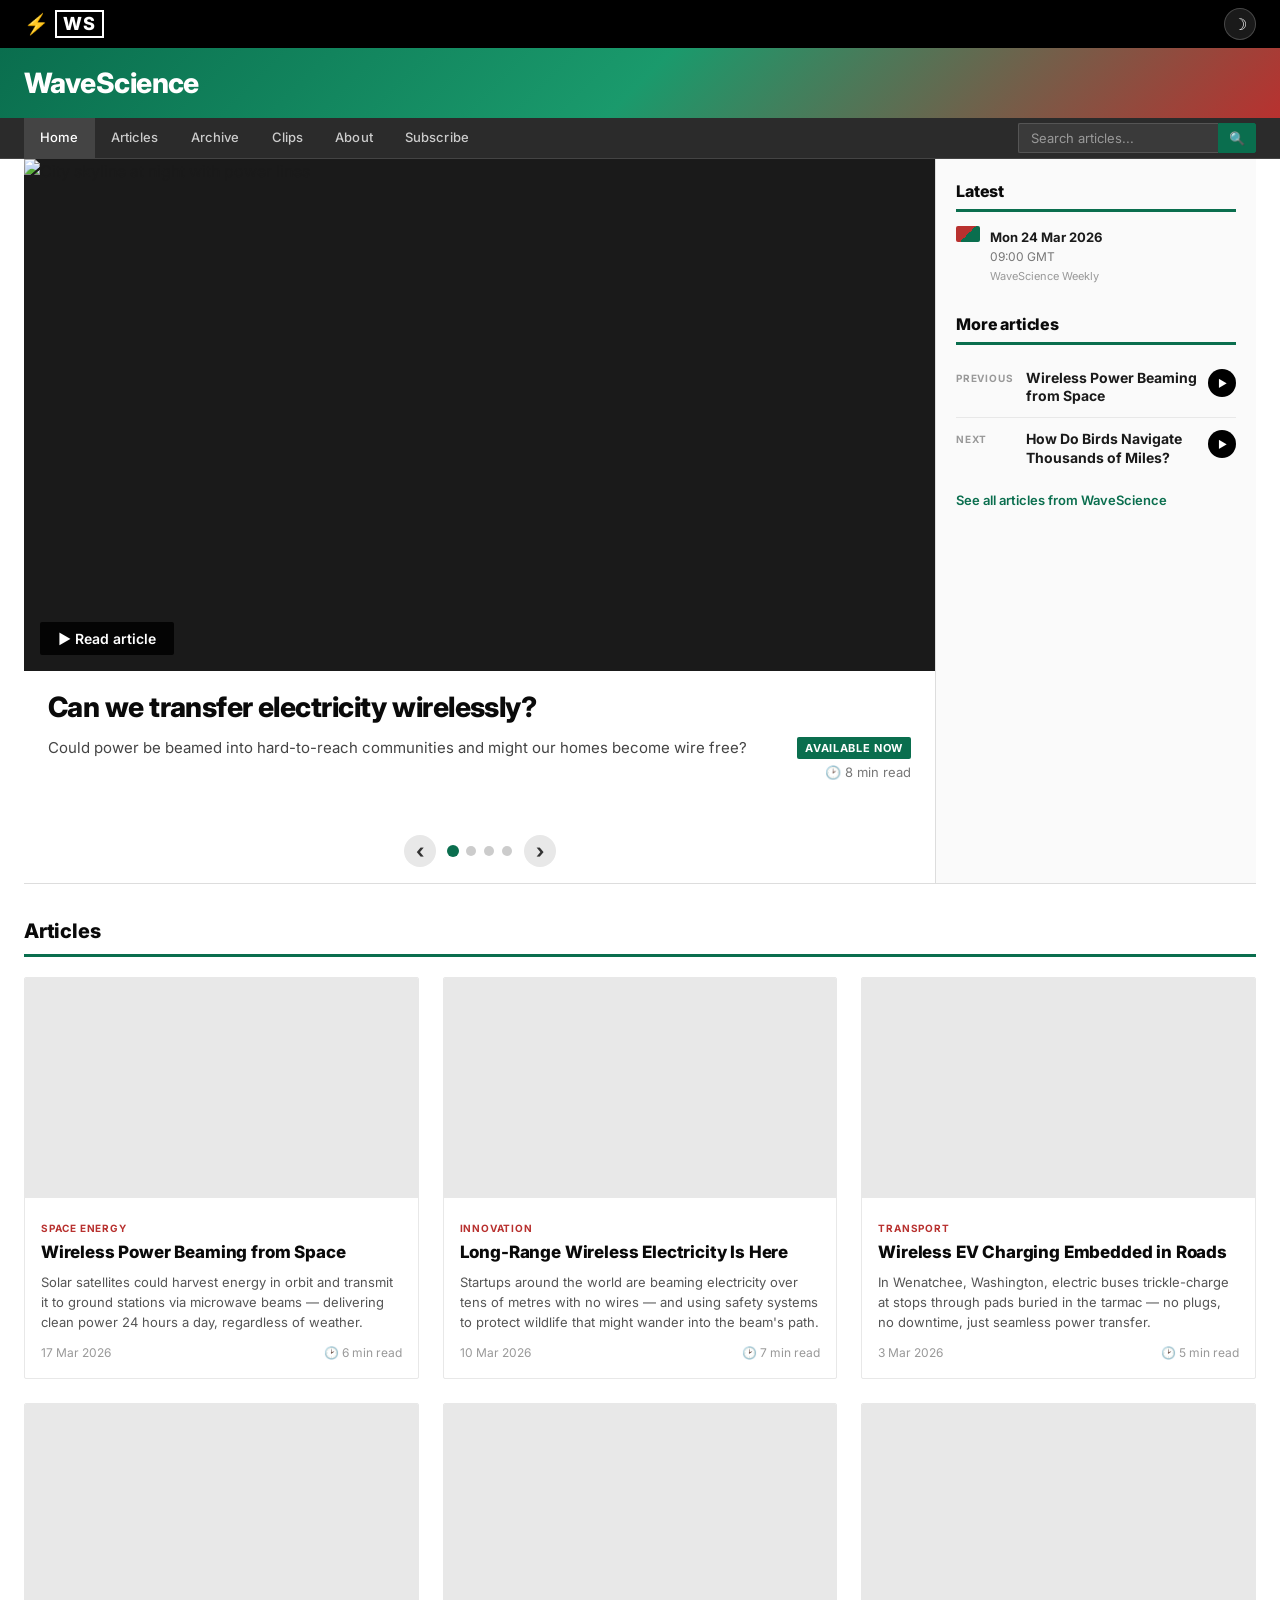
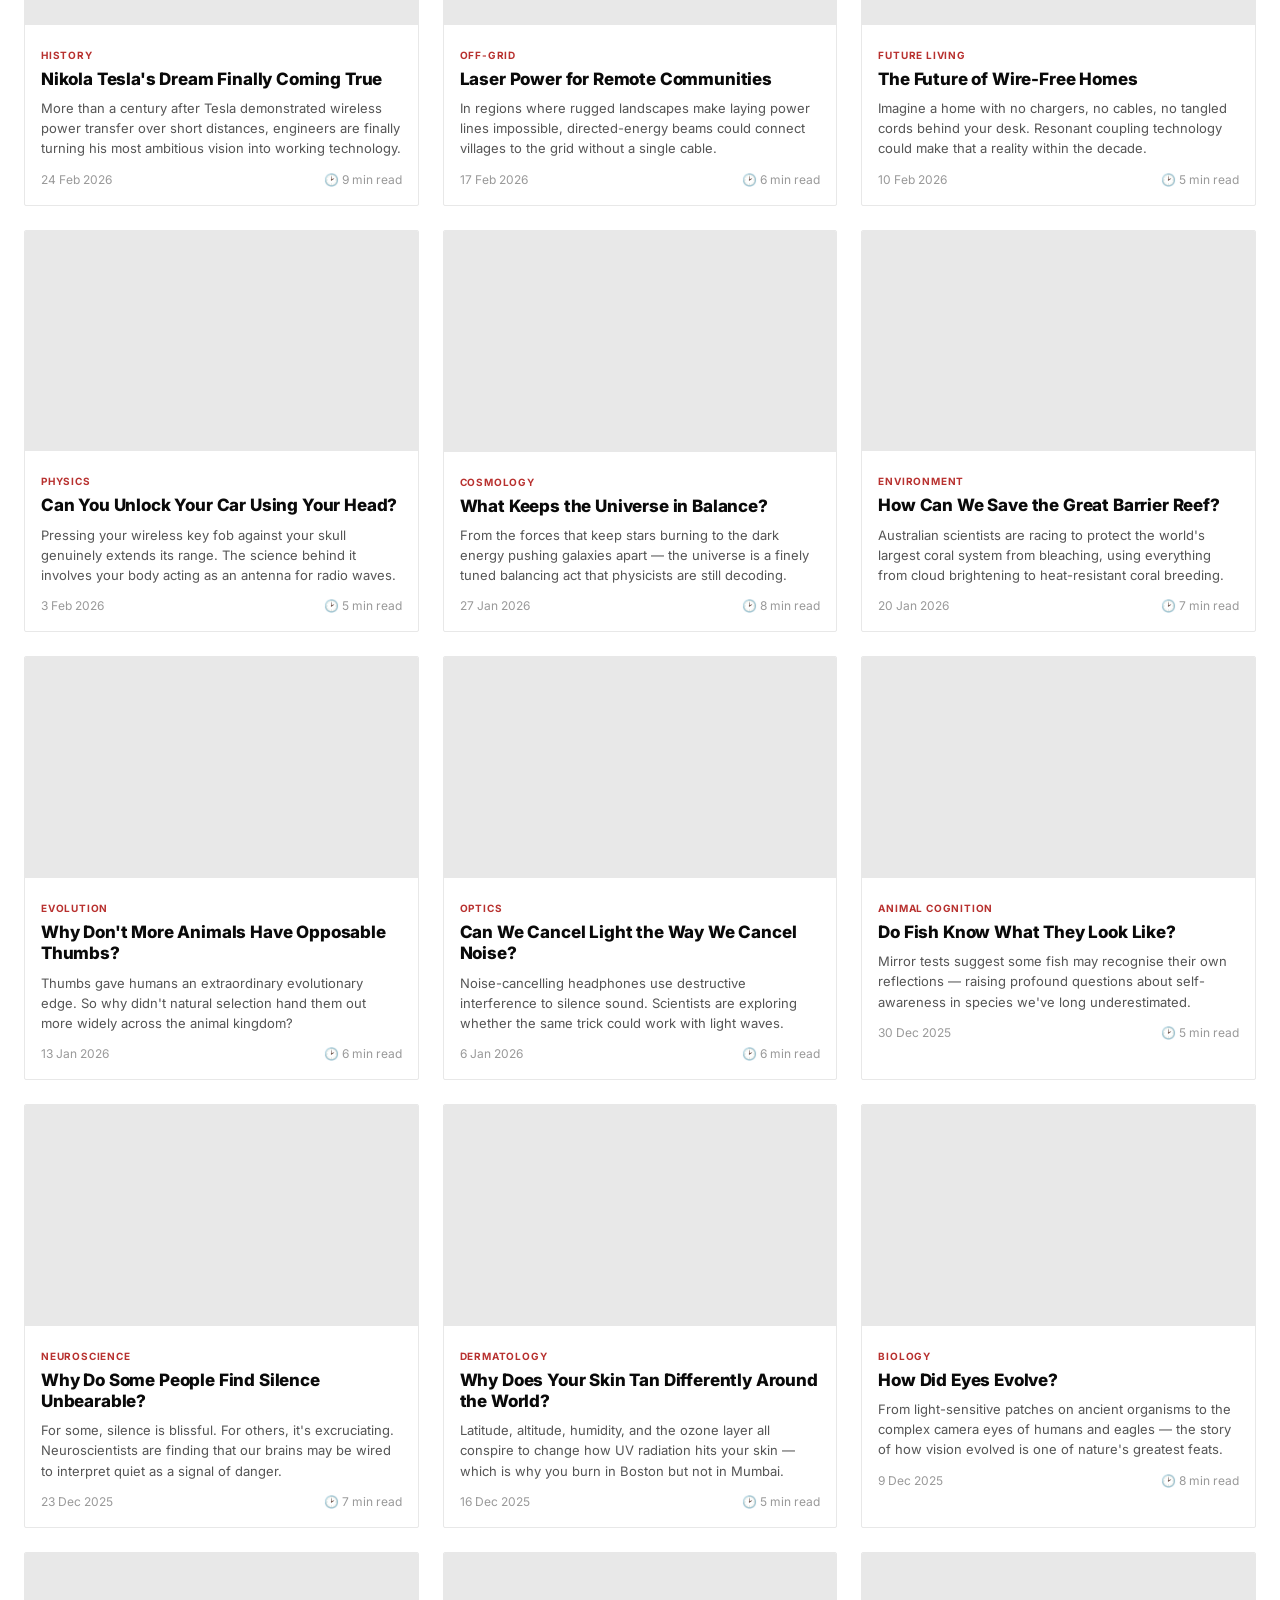
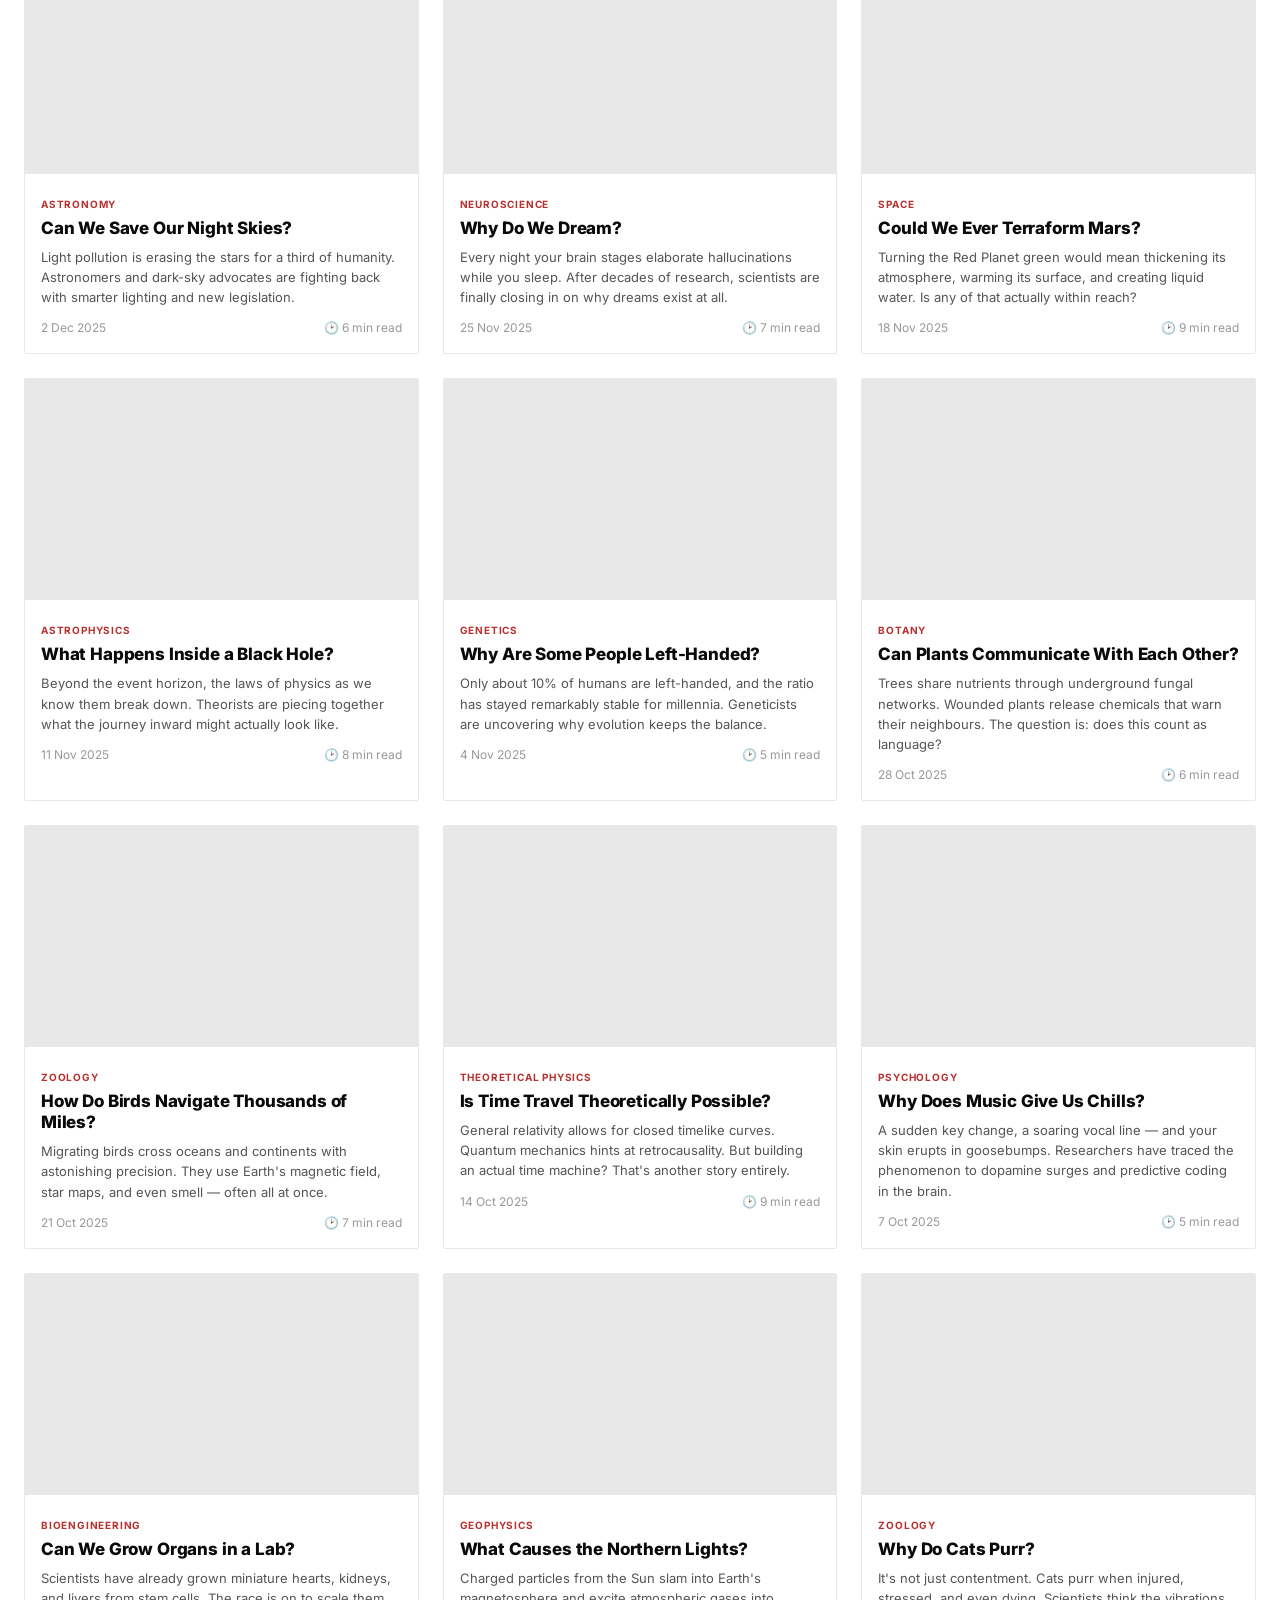
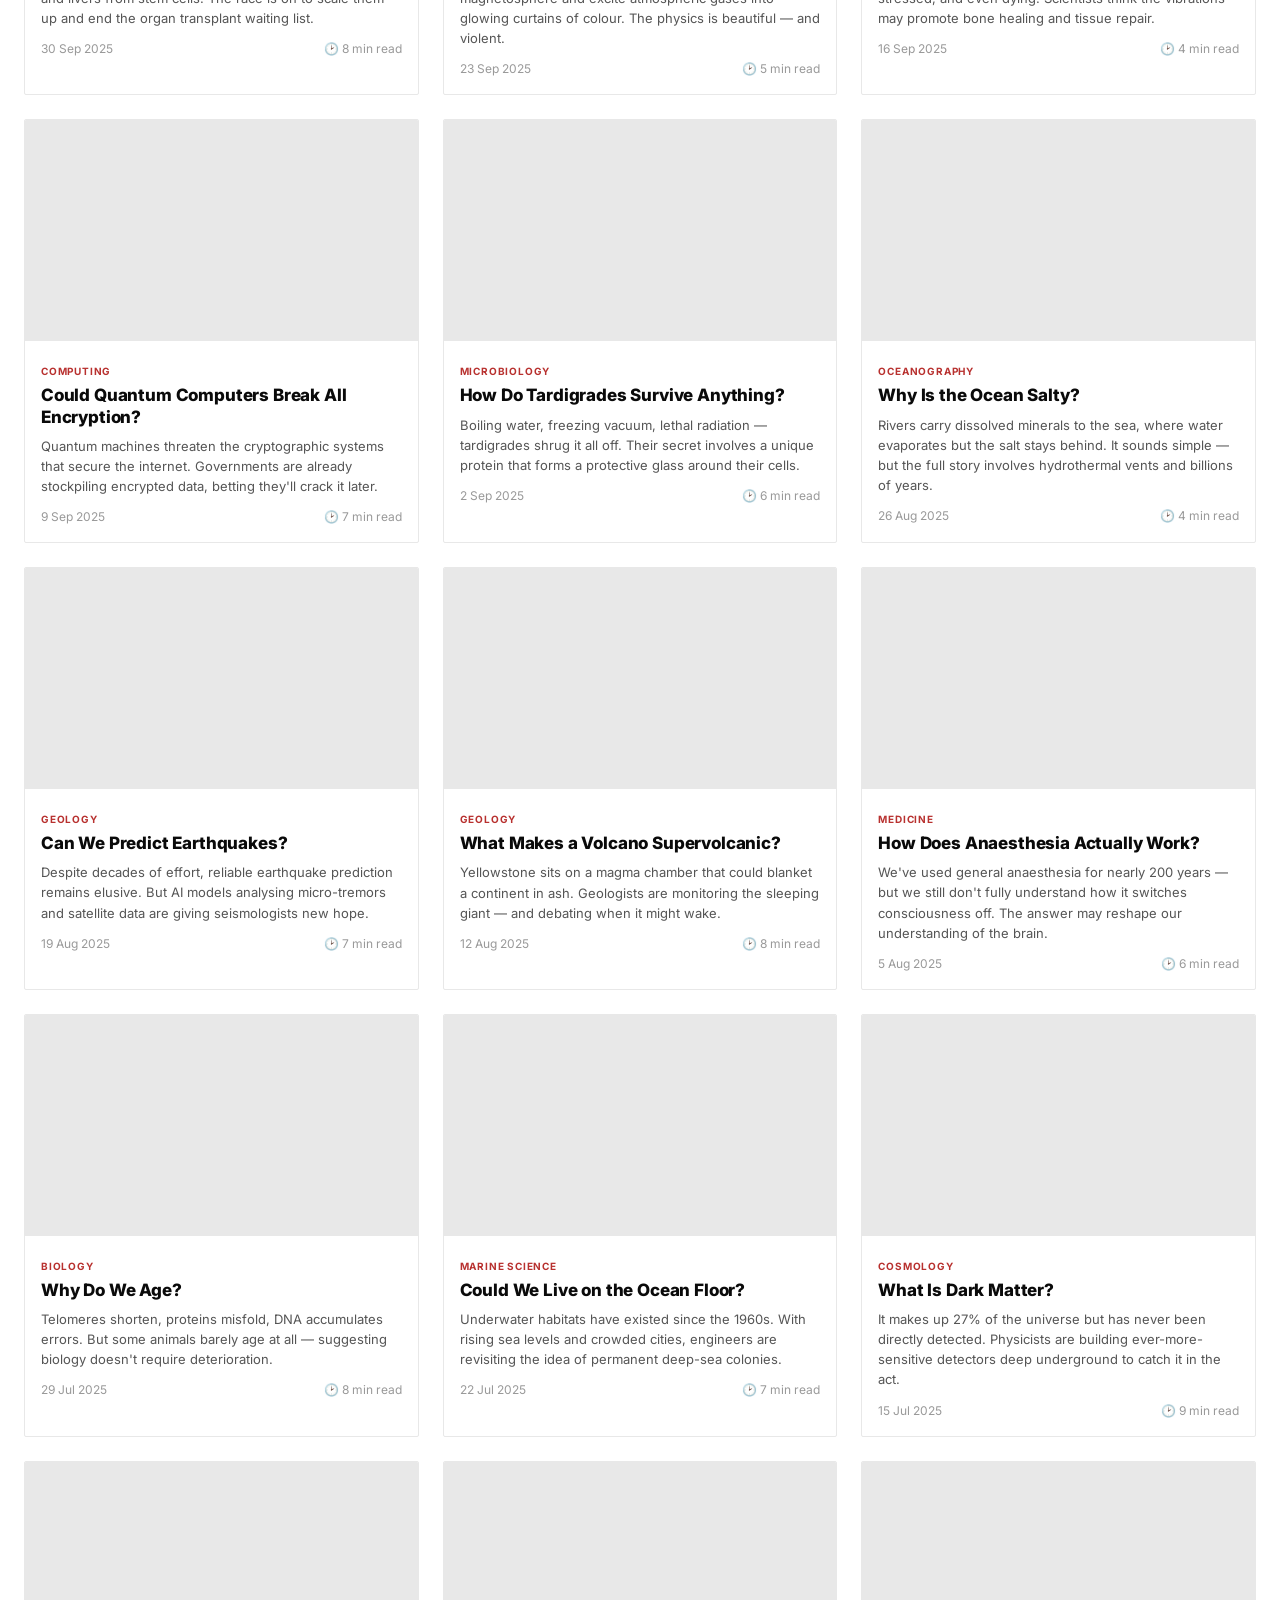
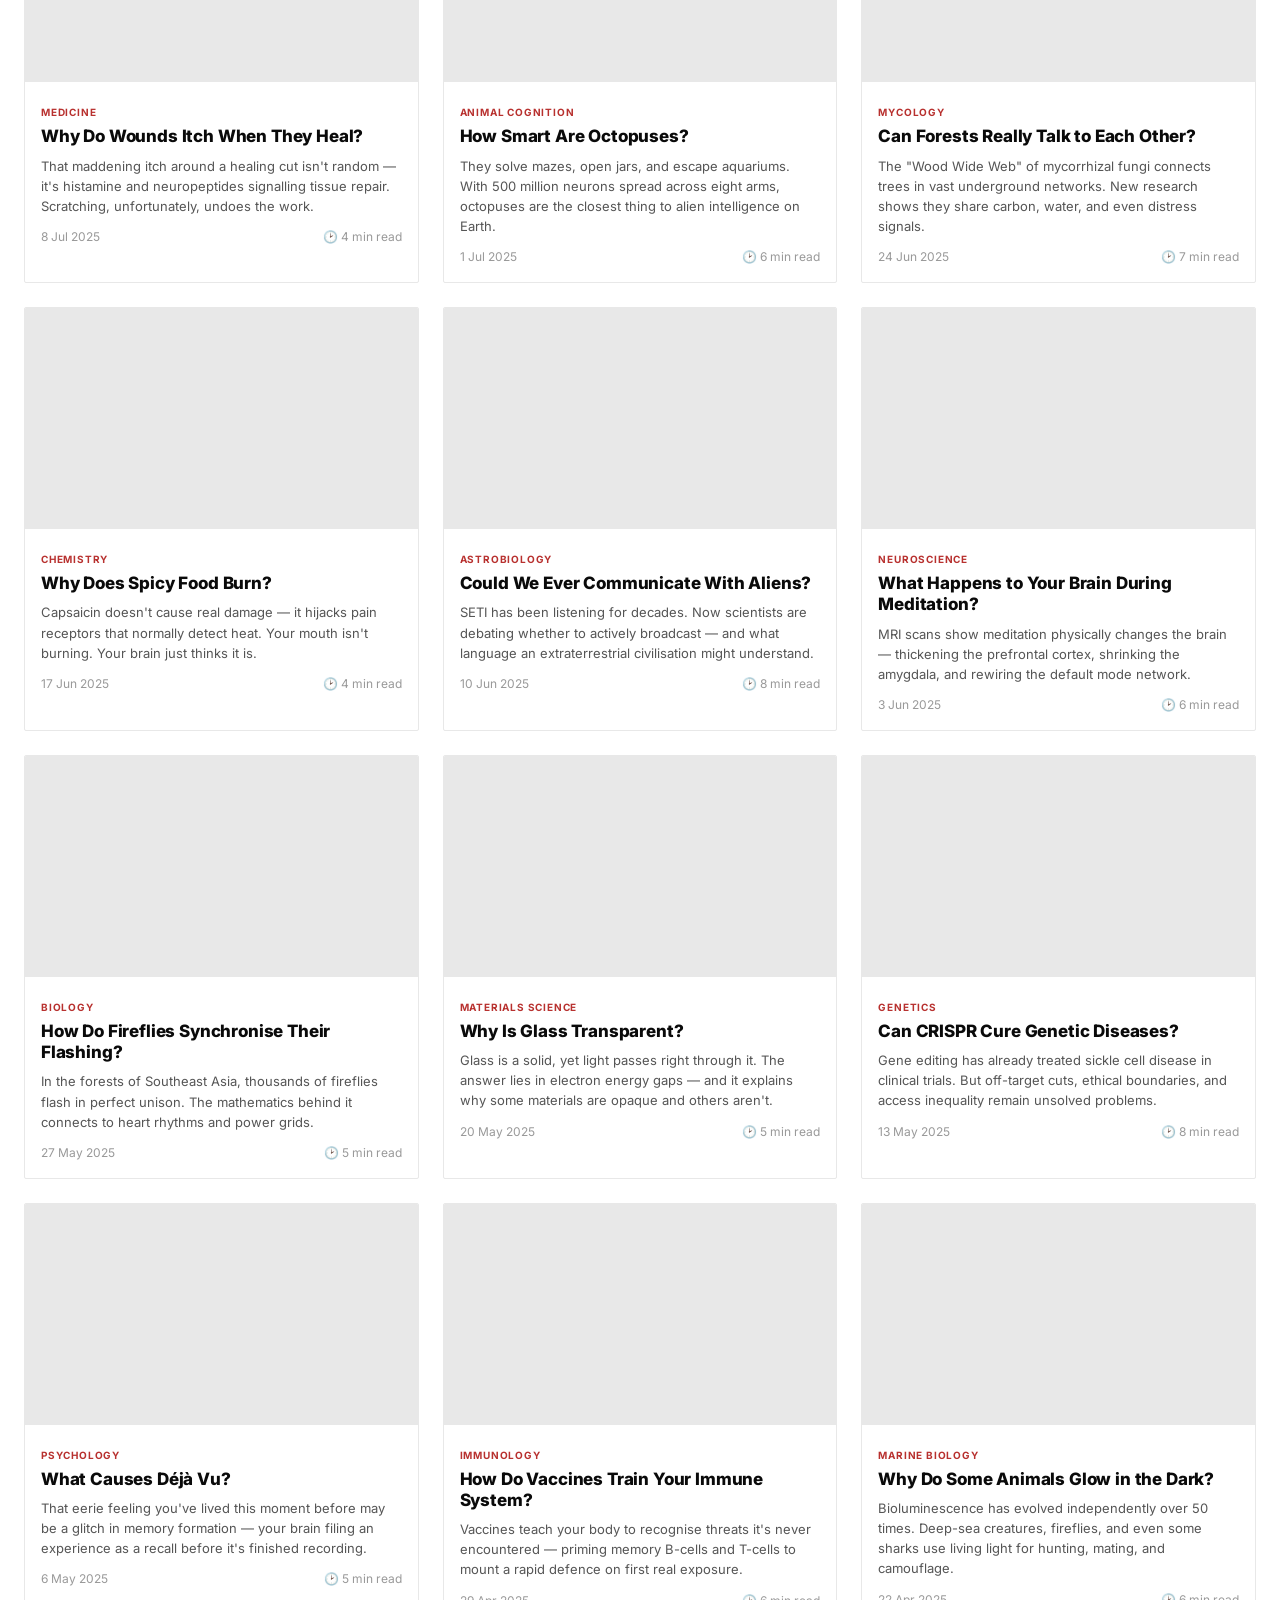
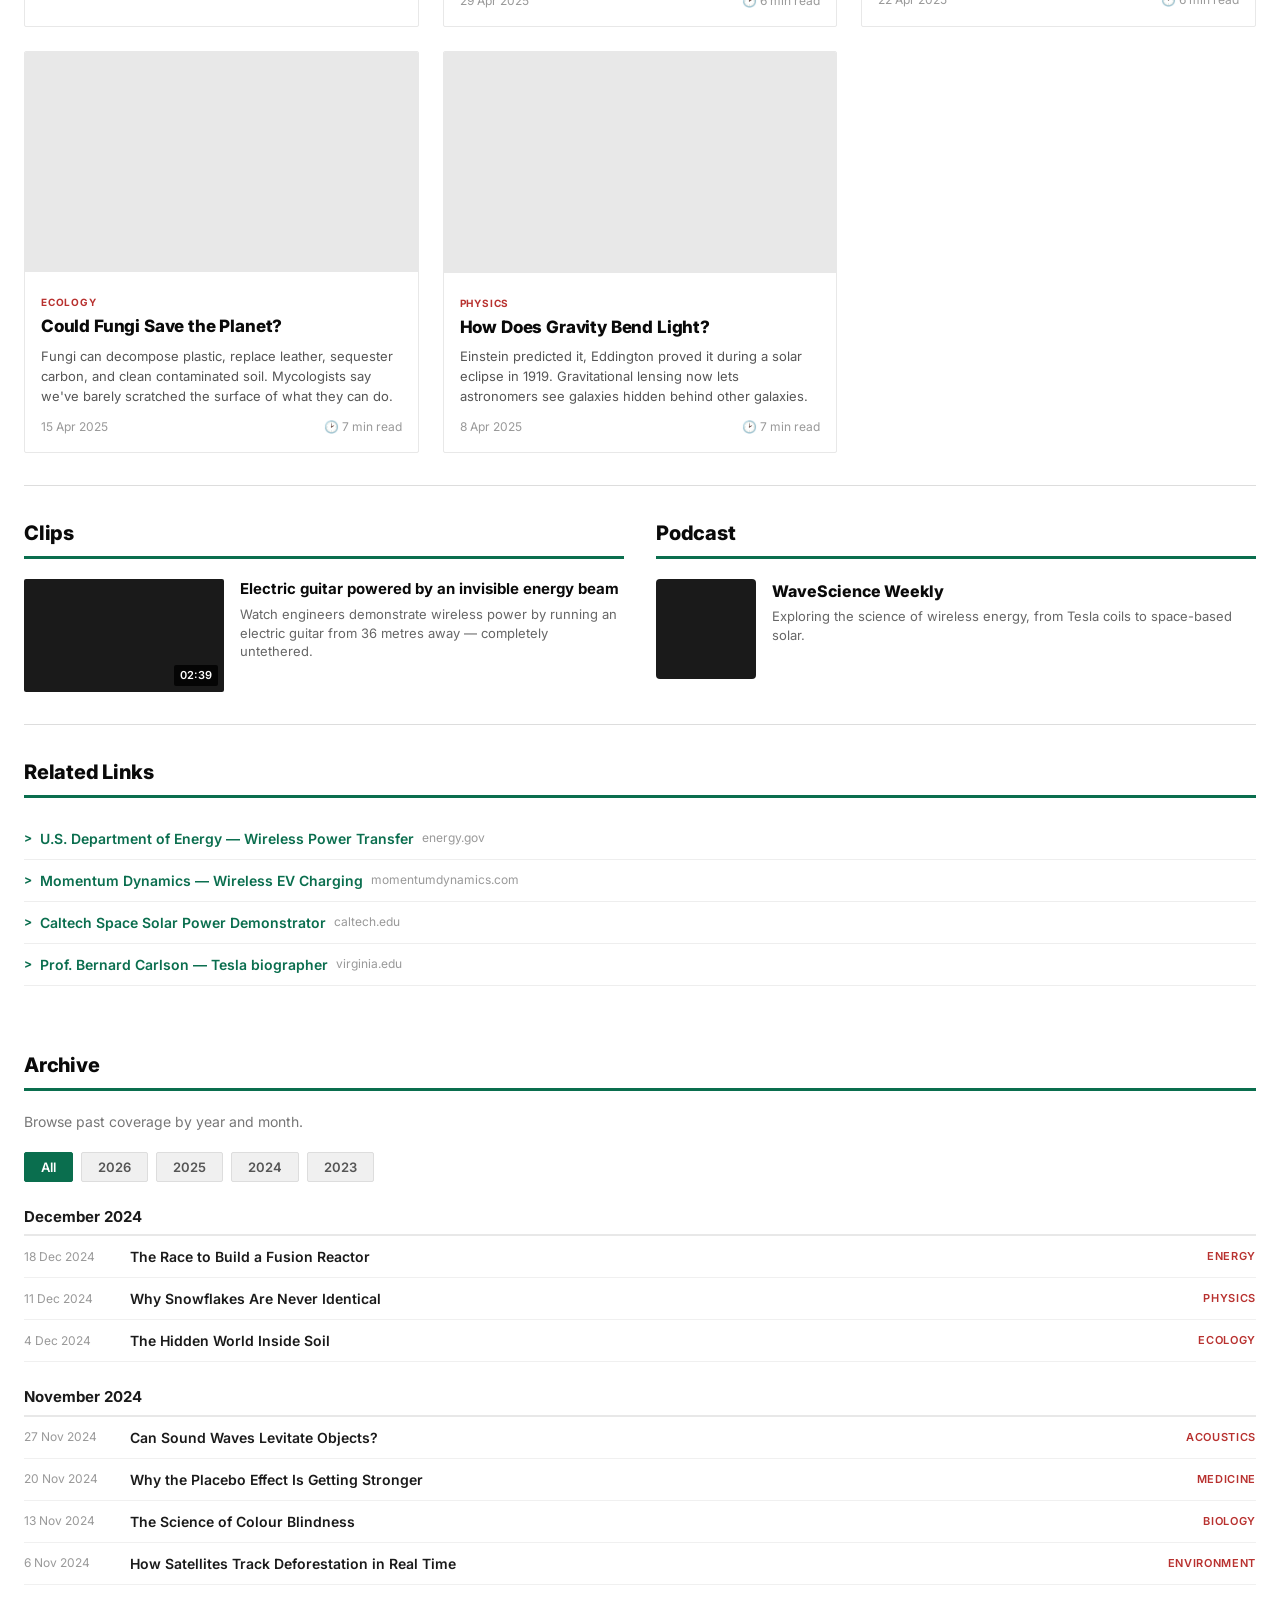
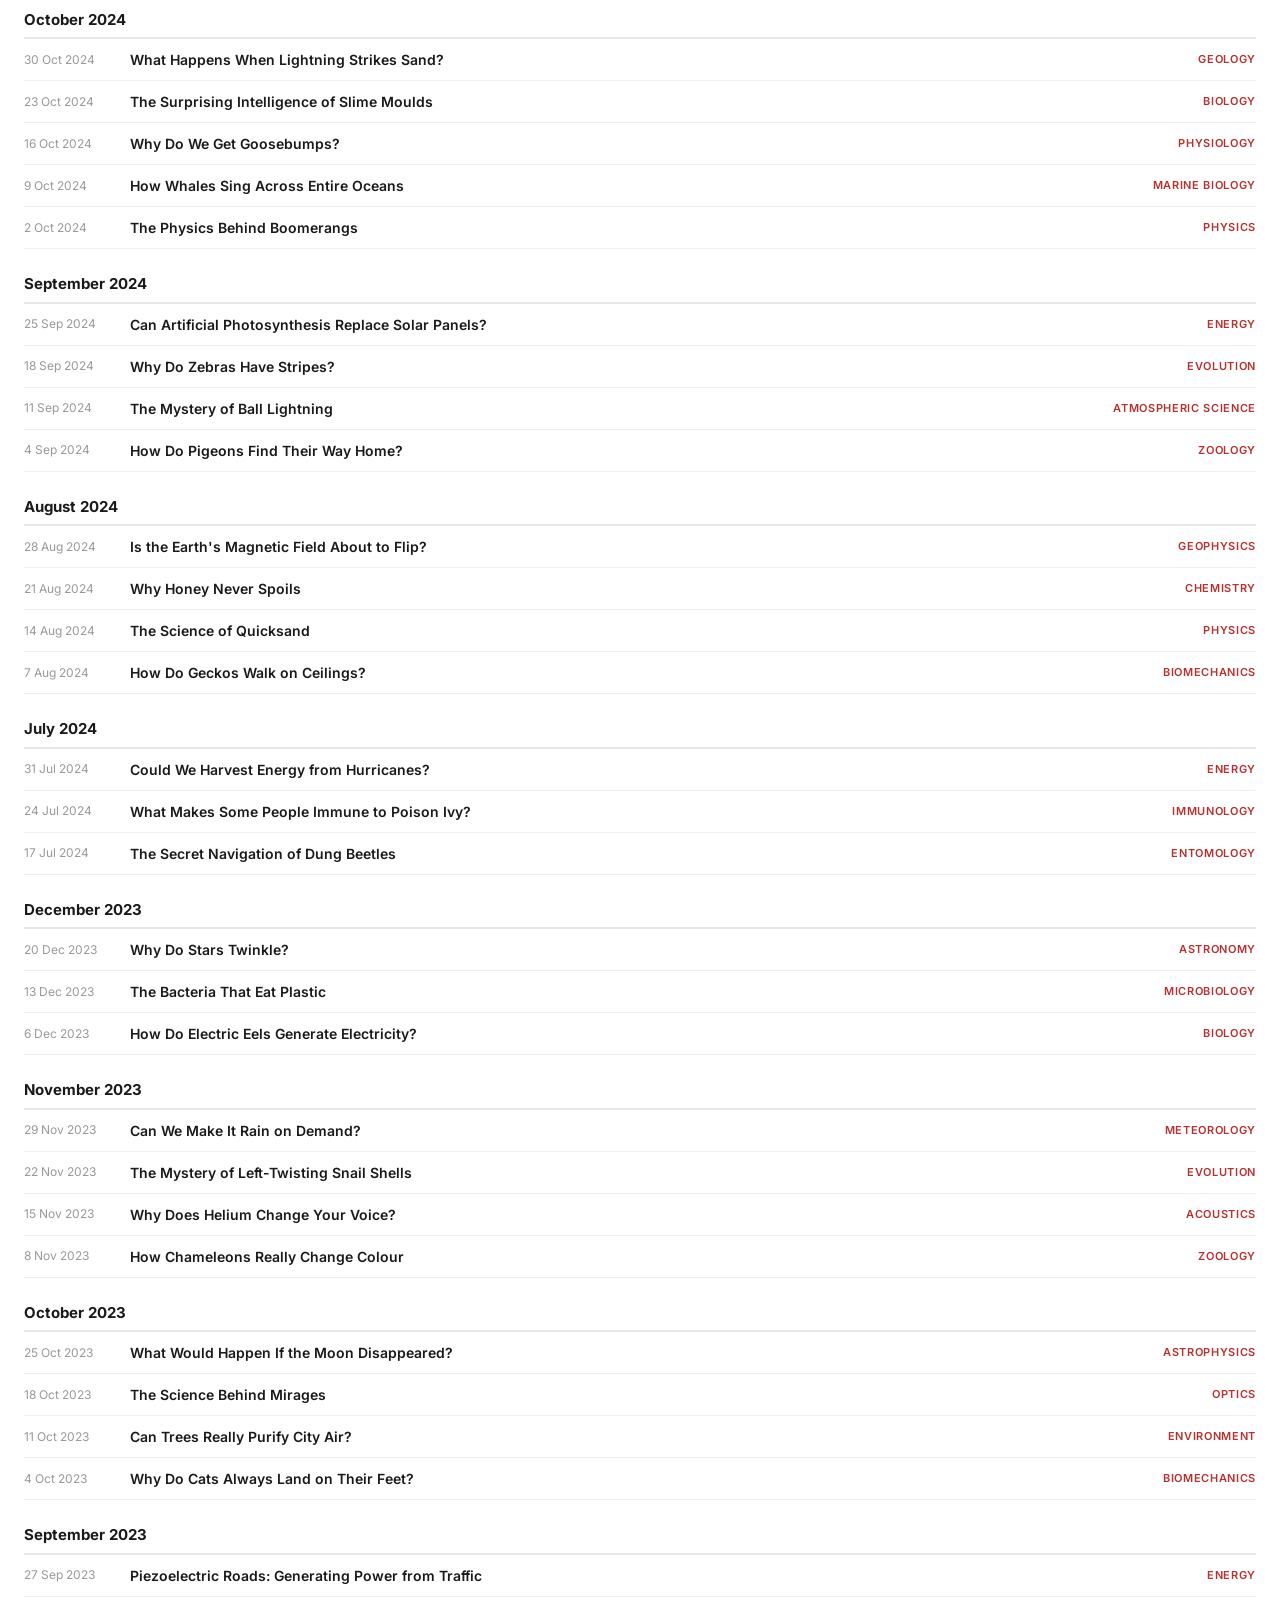
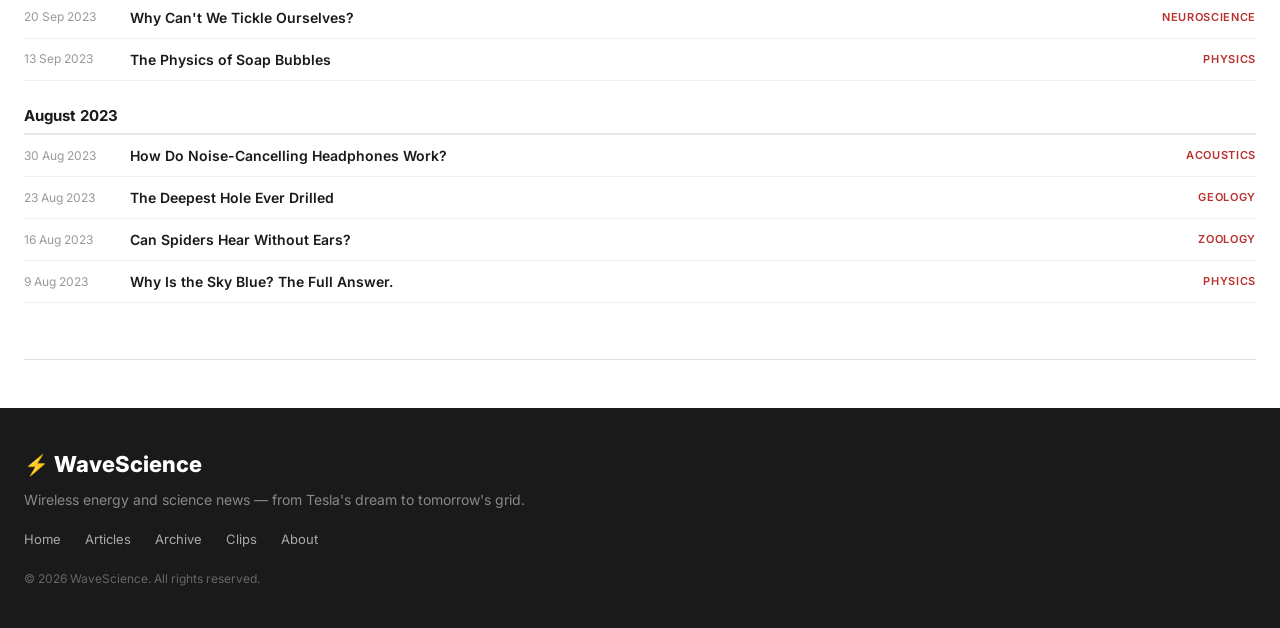
==== commit c2c1f0c3: "feat: add clickable articles, dark mode, carousel, search, and archive - All 50 article cards now li" ====
--- a/index.html
+++ b/index.html
@@ -11,6 +11,9 @@
 </head>
 <body>
 
+  <!-- Reading Progress Bar -->
+  <div class="progress-bar" id="progress-bar"></div>
+
   <!-- Top Bar -->
   <header class="top-bar">
     <div class="top-bar-inner">
@@ -18,6 +21,9 @@
         <span class="logo-icon">&#9889;</span>
         <span class="logo-text">WS</span>
       </div>
+      <button class="dark-mode-toggle" id="dark-mode-toggle" aria-label="Toggle dark mode">
+        <span class="toggle-icon" id="toggle-icon">&#9789;</span>
+      </button>
     </div>
   </header>
 
@@ -52,26 +58,99 @@
     <!-- Hero + Sidebar Row -->
     <div class="hero-row">
 
-      <!-- Hero Article -->
+      <!-- Hero Carousel -->
       <article class="hero">
-        <div class="hero-image">
-          <img src="https://images.unsplash.com/photo-1477959858617-67f85cf4f1df?w=960&h=540&fit=crop" alt="City skyline at night with power lines">
-          <div class="hero-image-overlay">
-            <button class="listen-btn">&#9654; Read article</button>
-          </div>
-        </div>
-        <div class="hero-body">
-          <h2 class="hero-title">Can we transfer electricity wirelessly?</h2>
-          <div class="hero-meta-row">
-            <p class="hero-subtitle">Could power be beamed into hard-to-reach communities and might our homes become wire free?</p>
-            <div class="hero-meta">
-              <span class="meta-badge">Available now</span>
-              <span class="meta-duration">&#128337; 8 min read</span>
-            </div>
-          </div>
-          <div class="hero-actions">
-            <button class="btn-show-more">Show more</button>
-            <a href="#" class="btn-download">&#8595; Save article</a>
+        <div class="carousel" id="carousel">
+          <div class="carousel-slides">
+
+            <div class="carousel-slide active" data-slide="0">
+              <div class="hero-image">
+                <img src="https://images.unsplash.com/photo-1477959858617-67f85cf4f1df?w=960&h=540&fit=crop" loading="eager" alt="City skyline at night with power lines">
+                <div class="hero-image-overlay">
+                  <button class="listen-btn">&#9654; Read article</button>
+                </div>
+              </div>
+              <div class="hero-body">
+                <h2 class="hero-title">Can we transfer electricity wirelessly?</h2>
+                <div class="hero-meta-row">
+                  <p class="hero-subtitle">Could power be beamed into hard-to-reach communities and might our homes become wire free?</p>
+                  <div class="hero-meta">
+                    <span class="meta-badge">Available now</span>
+                    <span class="meta-duration">&#128337; 8 min read</span>
+                  </div>
+                </div>
+              </div>
+            </div>
+
+            <div class="carousel-slide" data-slide="1">
+              <div class="hero-image">
+                <img src="https://images.unsplash.com/photo-1446776811953-b23d57bd21aa?w=960&h=540&fit=crop" loading="lazy" alt="Solar panels in space">
+                <div class="hero-image-overlay">
+                  <button class="listen-btn">&#9654; Read article</button>
+                </div>
+              </div>
+              <div class="hero-body">
+                <h2 class="hero-title">Wireless Power Beaming from Space</h2>
+                <div class="hero-meta-row">
+                  <p class="hero-subtitle">Solar satellites could harvest energy in orbit and transmit it to ground stations via microwave beams — delivering clean power around the clock.</p>
+                  <div class="hero-meta">
+                    <span class="meta-badge">Featured</span>
+                    <span class="meta-duration">&#128337; 6 min read</span>
+                  </div>
+                </div>
+              </div>
+            </div>
+
+            <div class="carousel-slide" data-slide="2">
+              <div class="hero-image">
+                <img src="https://images.unsplash.com/photo-1462331940025-496dfbfc7564?w=960&h=540&fit=crop" loading="lazy" alt="Galaxy and stars in deep space">
+                <div class="hero-image-overlay">
+                  <button class="listen-btn">&#9654; Read article</button>
+                </div>
+              </div>
+              <div class="hero-body">
+                <h2 class="hero-title">What Keeps the Universe in Balance?</h2>
+                <div class="hero-meta-row">
+                  <p class="hero-subtitle">From the forces that keep stars burning to the dark energy pushing galaxies apart — the universe is a finely tuned balancing act.</p>
+                  <div class="hero-meta">
+                    <span class="meta-badge">Editor's pick</span>
+                    <span class="meta-duration">&#128337; 8 min read</span>
+                  </div>
+                </div>
+              </div>
+            </div>
+
+            <div class="carousel-slide" data-slide="3">
+              <div class="hero-image">
+                <img src="https://images.unsplash.com/photo-1582967788606-a171c1080cb0?w=960&h=540&fit=crop" loading="lazy" alt="Coral reef underwater">
+                <div class="hero-image-overlay">
+                  <button class="listen-btn">&#9654; Read article</button>
+                </div>
+              </div>
+              <div class="hero-body">
+                <h2 class="hero-title">How Can We Save the Great Barrier Reef?</h2>
+                <div class="hero-meta-row">
+                  <p class="hero-subtitle">Australian scientists are racing to protect the world's largest coral system from bleaching with cloud brightening and heat-resistant coral breeding.</p>
+                  <div class="hero-meta">
+                    <span class="meta-badge">Environment</span>
+                    <span class="meta-duration">&#128337; 7 min read</span>
+                  </div>
+                </div>
+              </div>
+            </div>
+
+          </div>
+
+          <!-- Carousel Controls -->
+          <div class="carousel-controls">
+            <button class="carousel-arrow carousel-prev" id="carousel-prev">&#8249;</button>
+            <div class="carousel-indicators" id="carousel-indicators">
+              <button class="carousel-dot active" data-slide="0"></button>
+              <button class="carousel-dot" data-slide="1"></button>
+              <button class="carousel-dot" data-slide="2"></button>
+              <button class="carousel-dot" data-slide="3"></button>
+            </div>
+            <button class="carousel-arrow carousel-next" id="carousel-next">&#8250;</button>
           </div>
         </div>
       </article>
@@ -120,7 +199,7 @@
 
         <article class="article-card">
           <div class="card-image">
-            <img src="https://images.unsplash.com/photo-1446776811953-b23d57bd21aa?w=480&h=270&fit=crop" alt="Solar panels in space">
+            <img src="https://images.unsplash.com/photo-1446776811953-b23d57bd21aa?w=480&h=270&fit=crop" loading="lazy" alt="Solar panels in space">
           </div>
           <div class="card-body">
             <span class="card-topic">Space Energy</span>
@@ -135,7 +214,7 @@
 
         <article class="article-card">
           <div class="card-image">
-            <img src="https://images.unsplash.com/photo-1473341304170-971dccb5ac1e?w=480&h=270&fit=crop" alt="Power transmission tower">
+            <img src="https://images.unsplash.com/photo-1473341304170-971dccb5ac1e?w=480&h=270&fit=crop" loading="lazy" alt="Power transmission tower">
           </div>
           <div class="card-body">
             <span class="card-topic">Innovation</span>
@@ -150,7 +229,7 @@
 
         <article class="article-card">
           <div class="card-image">
-            <img src="https://images.unsplash.com/photo-1558346490-a72e53ae2d4f?w=480&h=270&fit=crop" alt="Electric bus at charging station">
+            <img src="https://images.unsplash.com/photo-1558346490-a72e53ae2d4f?w=480&h=270&fit=crop" loading="lazy" alt="Electric bus at charging station">
           </div>
           <div class="card-body">
             <span class="card-topic">Transport</span>
@@ -165,7 +244,7 @@
 
         <article class="article-card">
           <div class="card-image">
-            <img src="https://images.unsplash.com/photo-1620712943543-bcc4688e7485?w=480&h=270&fit=crop" alt="Tesla coil sparks">
+            <img src="https://images.unsplash.com/photo-1620712943543-bcc4688e7485?w=480&h=270&fit=crop" loading="lazy" alt="Tesla coil sparks">
           </div>
           <div class="card-body">
             <span class="card-topic">History</span>
@@ -180,7 +259,7 @@
 
         <article class="article-card">
           <div class="card-image">
-            <img src="https://images.unsplash.com/photo-1509390144018-eeaf65052242?w=480&h=270&fit=crop" alt="Laser beam in laboratory">
+            <img src="https://images.unsplash.com/photo-1509390144018-eeaf65052242?w=480&h=270&fit=crop" loading="lazy" alt="Laser beam in laboratory">
           </div>
           <div class="card-body">
             <span class="card-topic">Off-Grid</span>
@@ -195,7 +274,7 @@
 
         <article class="article-card">
           <div class="card-image">
-            <img src="https://images.unsplash.com/photo-1558618666-fcd25c85f82e?w=480&h=270&fit=crop" alt="Modern living room with devices">
+            <img src="https://images.unsplash.com/photo-1558618666-fcd25c85f82e?w=480&h=270&fit=crop" loading="lazy" alt="Modern living room with devices">
           </div>
           <div class="card-body">
             <span class="card-topic">Future Living</span>
@@ -210,7 +289,7 @@
 
         <article class="article-card">
           <div class="card-image">
-            <img src="https://images.unsplash.com/photo-1507413245164-6160d8298b31?w=480&h=270&fit=crop" alt="Radio waves illustration">
+            <img src="https://images.unsplash.com/photo-1507413245164-6160d8298b31?w=480&h=270&fit=crop" loading="lazy" alt="Radio waves illustration">
           </div>
           <div class="card-body">
             <span class="card-topic">Physics</span>
@@ -225,7 +304,7 @@
 
         <article class="article-card">
           <div class="card-image">
-            <img src="https://images.unsplash.com/photo-1462331940025-496dfbfc7564?w=480&h=270&fit=crop" alt="Galaxy and stars in deep space">
+            <img src="https://images.unsplash.com/photo-1462331940025-496dfbfc7564?w=480&h=270&fit=crop" loading="lazy" alt="Galaxy and stars in deep space">
           </div>
           <div class="card-body">
             <span class="card-topic">Cosmology</span>
@@ -240,7 +319,7 @@
 
         <article class="article-card">
           <div class="card-image">
-            <img src="https://images.unsplash.com/photo-1582967788606-a171c1080cb0?w=480&h=270&fit=crop" alt="Coral reef underwater">
+            <img src="https://images.unsplash.com/photo-1582967788606-a171c1080cb0?w=480&h=270&fit=crop" loading="lazy" alt="Coral reef underwater">
           </div>
           <div class="card-body">
             <span class="card-topic">Environment</span>
@@ -255,7 +334,7 @@
 
         <article class="article-card">
           <div class="card-image">
-            <img src="https://images.unsplash.com/photo-1503792501406-2c40da09f1e2?w=480&h=270&fit=crop" alt="Primate hand close-up">
+            <img src="https://images.unsplash.com/photo-1503792501406-2c40da09f1e2?w=480&h=270&fit=crop" loading="lazy" alt="Primate hand close-up">
           </div>
           <div class="card-body">
             <span class="card-topic">Evolution</span>
@@ -270,7 +349,7 @@
 
         <article class="article-card">
           <div class="card-image">
-            <img src="https://images.unsplash.com/photo-1550751827-4bd374c3f58b?w=480&h=270&fit=crop" alt="Light waves and optics">
+            <img src="https://images.unsplash.com/photo-1550751827-4bd374c3f58b?w=480&h=270&fit=crop" loading="lazy" alt="Light waves and optics">
           </div>
           <div class="card-body">
             <span class="card-topic">Optics</span>
@@ -285,7 +364,7 @@
 
         <article class="article-card">
           <div class="card-image">
-            <img src="https://images.unsplash.com/photo-1544551763-46a013bb70d5?w=480&h=270&fit=crop" alt="Fish swimming in ocean">
+            <img src="https://images.unsplash.com/photo-1544551763-46a013bb70d5?w=480&h=270&fit=crop" loading="lazy" alt="Fish swimming in ocean">
           </div>
           <div class="card-body">
             <span class="card-topic">Animal Cognition</span>
@@ -300,7 +379,7 @@
 
         <article class="article-card">
           <div class="card-image">
-            <img src="https://images.unsplash.com/photo-1516979187457-637abb4f9353?w=480&h=270&fit=crop" alt="Person in quiet room">
+            <img src="https://images.unsplash.com/photo-1516979187457-637abb4f9353?w=480&h=270&fit=crop" loading="lazy" alt="Person in quiet room">
           </div>
           <div class="card-body">
             <span class="card-topic">Neuroscience</span>
@@ -315,7 +394,7 @@
 
         <article class="article-card">
           <div class="card-image">
-            <img src="https://images.unsplash.com/photo-1532187863486-abf9dbad1b69?w=480&h=270&fit=crop" alt="Sun and UV rays">
+            <img src="https://images.unsplash.com/photo-1532187863486-abf9dbad1b69?w=480&h=270&fit=crop" loading="lazy" alt="Sun and UV rays">
           </div>
           <div class="card-body">
             <span class="card-topic">Dermatology</span>
@@ -330,7 +409,7 @@
 
         <article class="article-card">
           <div class="card-image">
-            <img src="https://images.unsplash.com/photo-1614935151651-0bea6508db6b?w=480&h=270&fit=crop" alt="Human eye close-up">
+            <img src="https://images.unsplash.com/photo-1614935151651-0bea6508db6b?w=480&h=270&fit=crop" loading="lazy" alt="Human eye close-up">
           </div>
           <div class="card-body">
             <span class="card-topic">Biology</span>
@@ -345,7 +424,7 @@
 
         <article class="article-card">
           <div class="card-image">
-            <img src="https://images.unsplash.com/photo-1534996858221-380b92700493?w=480&h=270&fit=crop" alt="Night sky with stars and light pollution">
+            <img src="https://images.unsplash.com/photo-1534996858221-380b92700493?w=480&h=270&fit=crop" loading="lazy" alt="Night sky with stars and light pollution">
           </div>
           <div class="card-body">
             <span class="card-topic">Astronomy</span>
@@ -360,7 +439,7 @@
 
         <article class="article-card">
           <div class="card-image">
-            <img src="https://images.unsplash.com/photo-1541781774459-bb2af2f05b55?w=480&h=270&fit=crop" alt="Person sleeping and dreaming">
+            <img src="https://images.unsplash.com/photo-1541781774459-bb2af2f05b55?w=480&h=270&fit=crop" loading="lazy" alt="Person sleeping and dreaming">
           </div>
           <div class="card-body">
             <span class="card-topic">Neuroscience</span>
@@ -375,7 +454,7 @@
 
         <article class="article-card">
           <div class="card-image">
-            <img src="https://images.unsplash.com/photo-1614728263952-84ea256f9679?w=480&h=270&fit=crop" alt="Mars surface landscape">
+            <img src="https://images.unsplash.com/photo-1614728263952-84ea256f9679?w=480&h=270&fit=crop" loading="lazy" alt="Mars surface landscape">
           </div>
           <div class="card-body">
             <span class="card-topic">Space</span>
@@ -390,7 +469,7 @@
 
         <article class="article-card">
           <div class="card-image">
-            <img src="https://images.unsplash.com/photo-1534996858221-380b92700493?w=480&h=270&fit=crop" alt="Black hole in space">
+            <img src="https://images.unsplash.com/photo-1534996858221-380b92700493?w=480&h=270&fit=crop" loading="lazy" alt="Black hole in space">
           </div>
           <div class="card-body">
             <span class="card-topic">Astrophysics</span>
@@ -405,7 +484,7 @@
 
         <article class="article-card">
           <div class="card-image">
-            <img src="https://images.unsplash.com/photo-1585435557343-3b092031a831?w=480&h=270&fit=crop" alt="Left hand writing">
+            <img src="https://images.unsplash.com/photo-1585435557343-3b092031a831?w=480&h=270&fit=crop" loading="lazy" alt="Left hand writing">
           </div>
           <div class="card-body">
             <span class="card-topic">Genetics</span>
@@ -420,7 +499,7 @@
 
         <article class="article-card">
           <div class="card-image">
-            <img src="https://images.unsplash.com/photo-1441974231531-c6227db76b6e?w=480&h=270&fit=crop" alt="Sunlight through forest canopy">
+            <img src="https://images.unsplash.com/photo-1441974231531-c6227db76b6e?w=480&h=270&fit=crop" loading="lazy" alt="Sunlight through forest canopy">
           </div>
           <div class="card-body">
             <span class="card-topic">Botany</span>
@@ -435,7 +514,7 @@
 
         <article class="article-card">
           <div class="card-image">
-            <img src="https://images.unsplash.com/photo-1480044965905-02098d419e96?w=480&h=270&fit=crop" alt="Flock of birds in migration">
+            <img src="https://images.unsplash.com/photo-1480044965905-02098d419e96?w=480&h=270&fit=crop" loading="lazy" alt="Flock of birds in migration">
           </div>
           <div class="card-body">
             <span class="card-topic">Zoology</span>
@@ -450,7 +529,7 @@
 
         <article class="article-card">
           <div class="card-image">
-            <img src="https://images.unsplash.com/photo-1501139083538-0139583c060f?w=480&h=270&fit=crop" alt="Clock and time concept">
+            <img src="https://images.unsplash.com/photo-1501139083538-0139583c060f?w=480&h=270&fit=crop" loading="lazy" alt="Clock and time concept">
           </div>
           <div class="card-body">
             <span class="card-topic">Theoretical Physics</span>
@@ -465,7 +544,7 @@
 
         <article class="article-card">
           <div class="card-image">
-            <img src="https://images.unsplash.com/photo-1511379938547-c1f69419868d?w=480&h=270&fit=crop" alt="Music and headphones">
+            <img src="https://images.unsplash.com/photo-1511379938547-c1f69419868d?w=480&h=270&fit=crop" loading="lazy" alt="Music and headphones">
           </div>
           <div class="card-body">
             <span class="card-topic">Psychology</span>
@@ -480,7 +559,7 @@
 
         <article class="article-card">
           <div class="card-image">
-            <img src="https://images.unsplash.com/photo-1579154204601-01588f351e67?w=480&h=270&fit=crop" alt="Lab-grown organ tissue">
+            <img src="https://images.unsplash.com/photo-1579154204601-01588f351e67?w=480&h=270&fit=crop" loading="lazy" alt="Lab-grown organ tissue">
           </div>
           <div class="card-body">
             <span class="card-topic">Bioengineering</span>
@@ -495,7 +574,7 @@
 
         <article class="article-card">
           <div class="card-image">
-            <img src="https://images.unsplash.com/photo-1531366936337-7c912a4589a7?w=480&h=270&fit=crop" alt="Northern lights aurora borealis">
+            <img src="https://images.unsplash.com/photo-1531366936337-7c912a4589a7?w=480&h=270&fit=crop" loading="lazy" alt="Northern lights aurora borealis">
           </div>
           <div class="card-body">
             <span class="card-topic">Geophysics</span>
@@ -510,7 +589,7 @@
 
         <article class="article-card">
           <div class="card-image">
-            <img src="https://images.unsplash.com/photo-1526336024174-e58f5cdd8e13?w=480&h=270&fit=crop" alt="Cat purring close-up">
+            <img src="https://images.unsplash.com/photo-1526336024174-e58f5cdd8e13?w=480&h=270&fit=crop" loading="lazy" alt="Cat purring close-up">
           </div>
           <div class="card-body">
             <span class="card-topic">Zoology</span>
@@ -525,7 +604,7 @@
 
         <article class="article-card">
           <div class="card-image">
-            <img src="https://images.unsplash.com/photo-1635070041078-e363dbe005cb?w=480&h=270&fit=crop" alt="Quantum computing chip">
+            <img src="https://images.unsplash.com/photo-1635070041078-e363dbe005cb?w=480&h=270&fit=crop" loading="lazy" alt="Quantum computing chip">
           </div>
           <div class="card-body">
             <span class="card-topic">Computing</span>
@@ -540,7 +619,7 @@
 
         <article class="article-card">
           <div class="card-image">
-            <img src="https://images.unsplash.com/photo-1530026405186-ed1f139313f8?w=480&h=270&fit=crop" alt="Tardigrade micro-organism">
+            <img src="https://images.unsplash.com/photo-1530026405186-ed1f139313f8?w=480&h=270&fit=crop" loading="lazy" alt="Tardigrade micro-organism">
           </div>
           <div class="card-body">
             <span class="card-topic">Microbiology</span>
@@ -555,7 +634,7 @@
 
         <article class="article-card">
           <div class="card-image">
-            <img src="https://images.unsplash.com/photo-1505118380757-91f5f5632de0?w=480&h=270&fit=crop" alt="Ocean waves and deep blue sea">
+            <img src="https://images.unsplash.com/photo-1505118380757-91f5f5632de0?w=480&h=270&fit=crop" loading="lazy" alt="Ocean waves and deep blue sea">
           </div>
           <div class="card-body">
             <span class="card-topic">Oceanography</span>
@@ -570,7 +649,7 @@
 
         <article class="article-card">
           <div class="card-image">
-            <img src="https://images.unsplash.com/photo-1509390144018-eeaf65052242?w=480&h=270&fit=crop" alt="Seismograph measuring earthquake">
+            <img src="https://images.unsplash.com/photo-1509390144018-eeaf65052242?w=480&h=270&fit=crop" loading="lazy" alt="Seismograph measuring earthquake">
           </div>
           <div class="card-body">
             <span class="card-topic">Geology</span>
@@ -585,7 +664,7 @@
 
         <article class="article-card">
           <div class="card-image">
-            <img src="https://images.unsplash.com/photo-1562077981-4d7eafd44932?w=480&h=270&fit=crop" alt="Volcanic eruption with lava">
+            <img src="https://images.unsplash.com/photo-1562077981-4d7eafd44932?w=480&h=270&fit=crop" loading="lazy" alt="Volcanic eruption with lava">
           </div>
           <div class="card-body">
             <span class="card-topic">Geology</span>
@@ -600,7 +679,7 @@
 
         <article class="article-card">
           <div class="card-image">
-            <img src="https://images.unsplash.com/photo-1551190822-a9ce113ac100?w=480&h=270&fit=crop" alt="Surgery operating room">
+            <img src="https://images.unsplash.com/photo-1551190822-a9ce113ac100?w=480&h=270&fit=crop" loading="lazy" alt="Surgery operating room">
           </div>
           <div class="card-body">
             <span class="card-topic">Medicine</span>
@@ -615,7 +694,7 @@
 
         <article class="article-card">
           <div class="card-image">
-            <img src="https://images.unsplash.com/photo-1576086213369-97a306d36557?w=480&h=270&fit=crop" alt="Elderly hands showing ageing">
+            <img src="https://images.unsplash.com/photo-1576086213369-97a306d36557?w=480&h=270&fit=crop" loading="lazy" alt="Elderly hands showing ageing">
           </div>
           <div class="card-body">
             <span class="card-topic">Biology</span>
@@ -630,7 +709,7 @@
 
         <article class="article-card">
           <div class="card-image">
-            <img src="https://images.unsplash.com/photo-1551244072-5d12893278ab?w=480&h=270&fit=crop" alt="Deep ocean submarine">
+            <img src="https://images.unsplash.com/photo-1551244072-5d12893278ab?w=480&h=270&fit=crop" loading="lazy" alt="Deep ocean submarine">
           </div>
           <div class="card-body">
             <span class="card-topic">Marine Science</span>
@@ -645,7 +724,7 @@
 
         <article class="article-card">
           <div class="card-image">
-            <img src="https://images.unsplash.com/photo-1464802686167-b939a6910659?w=480&h=270&fit=crop" alt="Dark matter galaxy cluster">
+            <img src="https://images.unsplash.com/photo-1464802686167-b939a6910659?w=480&h=270&fit=crop" loading="lazy" alt="Dark matter galaxy cluster">
           </div>
           <div class="card-body">
             <span class="card-topic">Cosmology</span>
@@ -660,7 +739,7 @@
 
         <article class="article-card">
           <div class="card-image">
-            <img src="https://images.unsplash.com/photo-1584515933487-779824d29309?w=480&h=270&fit=crop" alt="Bandage on healing wound">
+            <img src="https://images.unsplash.com/photo-1584515933487-779824d29309?w=480&h=270&fit=crop" loading="lazy" alt="Bandage on healing wound">
           </div>
           <div class="card-body">
             <span class="card-topic">Medicine</span>
@@ -675,7 +754,7 @@
 
         <article class="article-card">
           <div class="card-image">
-            <img src="https://images.unsplash.com/photo-1545671913-b89d1b6a0c10?w=480&h=270&fit=crop" alt="Octopus underwater">
+            <img src="https://images.unsplash.com/photo-1545671913-b89d1b6a0c10?w=480&h=270&fit=crop" loading="lazy" alt="Octopus underwater">
           </div>
           <div class="card-body">
             <span class="card-topic">Animal Cognition</span>
@@ -690,7 +769,7 @@
 
         <article class="article-card">
           <div class="card-image">
-            <img src="https://images.unsplash.com/photo-1518531933037-91b2f5f229cc?w=480&h=270&fit=crop" alt="Mushrooms growing on forest floor">
+            <img src="https://images.unsplash.com/photo-1518531933037-91b2f5f229cc?w=480&h=270&fit=crop" loading="lazy" alt="Mushrooms growing on forest floor">
           </div>
           <div class="card-body">
             <span class="card-topic">Mycology</span>
@@ -705,7 +784,7 @@
 
         <article class="article-card">
           <div class="card-image">
-            <img src="https://images.unsplash.com/photo-1563379926898-05f4575a45d8?w=480&h=270&fit=crop" alt="Chilli peppers close-up">
+            <img src="https://images.unsplash.com/photo-1563379926898-05f4575a45d8?w=480&h=270&fit=crop" loading="lazy" alt="Chilli peppers close-up">
           </div>
           <div class="card-body">
             <span class="card-topic">Chemistry</span>
@@ -720,7 +799,7 @@
 
         <article class="article-card">
           <div class="card-image">
-            <img src="https://images.unsplash.com/photo-1454789548928-9efd52dc4031?w=480&h=270&fit=crop" alt="Radio telescope dish at night">
+            <img src="https://images.unsplash.com/photo-1454789548928-9efd52dc4031?w=480&h=270&fit=crop" loading="lazy" alt="Radio telescope dish at night">
           </div>
           <div class="card-body">
             <span class="card-topic">Astrobiology</span>
@@ -735,7 +814,7 @@
 
         <article class="article-card">
           <div class="card-image">
-            <img src="https://images.unsplash.com/photo-1506126613408-eca07ce68773?w=480&h=270&fit=crop" alt="Person meditating at sunrise">
+            <img src="https://images.unsplash.com/photo-1506126613408-eca07ce68773?w=480&h=270&fit=crop" loading="lazy" alt="Person meditating at sunrise">
           </div>
           <div class="card-body">
             <span class="card-topic">Neuroscience</span>
@@ -750,7 +829,7 @@
 
         <article class="article-card">
           <div class="card-image">
-            <img src="https://images.unsplash.com/photo-1470058869958-2a77bde3e86a?w=480&h=270&fit=crop" alt="Fireflies glowing at night">
+            <img src="https://images.unsplash.com/photo-1470058869958-2a77bde3e86a?w=480&h=270&fit=crop" loading="lazy" alt="Fireflies glowing at night">
           </div>
           <div class="card-body">
             <span class="card-topic">Biology</span>
@@ -765,7 +844,7 @@
 
         <article class="article-card">
           <div class="card-image">
-            <img src="https://images.unsplash.com/photo-1494438639946-1ebd1d20bf85?w=480&h=270&fit=crop" alt="Glass window with light passing through">
+            <img src="https://images.unsplash.com/photo-1494438639946-1ebd1d20bf85?w=480&h=270&fit=crop" loading="lazy" alt="Glass window with light passing through">
           </div>
           <div class="card-body">
             <span class="card-topic">Materials Science</span>
@@ -780,7 +859,7 @@
 
         <article class="article-card">
           <div class="card-image">
-            <img src="https://images.unsplash.com/photo-1628595351029-c2bf17511435?w=480&h=270&fit=crop" alt="DNA double helix illustration">
+            <img src="https://images.unsplash.com/photo-1628595351029-c2bf17511435?w=480&h=270&fit=crop" loading="lazy" alt="DNA double helix illustration">
           </div>
           <div class="card-body">
             <span class="card-topic">Genetics</span>
@@ -795,7 +874,7 @@
 
         <article class="article-card">
           <div class="card-image">
-            <img src="https://images.unsplash.com/photo-1507003211169-0a1dd7228f2d?w=480&h=270&fit=crop" alt="Confused expression déjà vu">
+            <img src="https://images.unsplash.com/photo-1507003211169-0a1dd7228f2d?w=480&h=270&fit=crop" loading="lazy" alt="Confused expression déjà vu">
           </div>
           <div class="card-body">
             <span class="card-topic">Psychology</span>
@@ -810,7 +889,7 @@
 
         <article class="article-card">
           <div class="card-image">
-            <img src="https://images.unsplash.com/photo-1584308666744-24d5c474f2ae?w=480&h=270&fit=crop" alt="Vaccine syringe and vial">
+            <img src="https://images.unsplash.com/photo-1584308666744-24d5c474f2ae?w=480&h=270&fit=crop" loading="lazy" alt="Vaccine syringe and vial">
           </div>
           <div class="card-body">
             <span class="card-topic">Immunology</span>
@@ -825,7 +904,7 @@
 
         <article class="article-card">
           <div class="card-image">
-            <img src="https://images.unsplash.com/photo-1551085254-e96b210db58a?w=480&h=270&fit=crop" alt="Bioluminescent jellyfish glowing">
+            <img src="https://images.unsplash.com/photo-1551085254-e96b210db58a?w=480&h=270&fit=crop" loading="lazy" alt="Bioluminescent jellyfish glowing">
           </div>
           <div class="card-body">
             <span class="card-topic">Marine Biology</span>
@@ -840,7 +919,7 @@
 
         <article class="article-card">
           <div class="card-image">
-            <img src="https://images.unsplash.com/photo-1504700610630-ac6aba3536d3?w=480&h=270&fit=crop" alt="Fungi mushrooms on log">
+            <img src="https://images.unsplash.com/photo-1504700610630-ac6aba3536d3?w=480&h=270&fit=crop" loading="lazy" alt="Fungi mushrooms on log">
           </div>
           <div class="card-body">
             <span class="card-topic">Ecology</span>
@@ -855,7 +934,7 @@
 
         <article class="article-card">
           <div class="card-image">
-            <img src="https://images.unsplash.com/photo-1444703686981-a3abbc4d4fe3?w=480&h=270&fit=crop" alt="Gravitational lensing effect in space">
+            <img src="https://images.unsplash.com/photo-1444703686981-a3abbc4d4fe3?w=480&h=270&fit=crop" loading="lazy" alt="Gravitational lensing effect in space">
           </div>
           <div class="card-body">
             <span class="card-topic">Physics</span>
@@ -879,7 +958,7 @@
           <h2 class="section-title">Clips</h2>
           <div class="clip-card">
             <div class="clip-image">
-              <img src="https://images.unsplash.com/photo-1510915361894-db8b60106cb1?w=360&h=200&fit=crop" alt="Electric guitar with energy beam">
+              <img src="https://images.unsplash.com/photo-1510915361894-db8b60106cb1?w=360&h=200&fit=crop" loading="lazy" alt="Electric guitar with energy beam">
               <div class="clip-duration">02:39</div>
             </div>
             <div class="clip-body">
@@ -893,7 +972,7 @@
           <h2 class="section-title">Podcast</h2>
           <div class="podcast-card">
             <div class="podcast-art">
-              <img src="https://images.unsplash.com/photo-1478737270239-2f02b77fc618?w=160&h=160&fit=crop" alt="WaveScience podcast artwork">
+              <img src="https://images.unsplash.com/photo-1478737270239-2f02b77fc618?w=160&h=160&fit=crop" loading="lazy" alt="WaveScience podcast artwork">
             </div>
             <div class="podcast-body">
               <h4 class="podcast-name">WaveScience Weekly</h4>
@@ -1203,50 +1282,130 @@
     </div>
   </footer>
 
+  <script src="articles.js"></script>
   <script>
-    // Search functionality
-    const searchInput = document.getElementById('search-input');
-    const searchBtn = document.getElementById('search-btn');
-    const articlesGrid = document.querySelector('.articles-grid');
-    const articleCards = Array.from(document.querySelectorAll('.article-card'));
-    const archiveItems = Array.from(document.querySelectorAll('.archive-item'));
-    const noResults = document.createElement('p');
+    // ===========================
+    // 1. Reading Progress Bar
+    // ===========================
+    var progressBar = document.getElementById('progress-bar');
+    window.addEventListener('scroll', function() {
+      var scrollTop = window.scrollY;
+      var docHeight = document.documentElement.scrollHeight - window.innerHeight;
+      var progress = docHeight > 0 ? (scrollTop / docHeight) * 100 : 0;
+      progressBar.style.width = progress + '%';
+    });
+
+    // ===========================
+    // 2. Dark Mode Toggle
+    // ===========================
+    var darkToggle = document.getElementById('dark-mode-toggle');
+    var toggleIcon = document.getElementById('toggle-icon');
+    var savedTheme = localStorage.getItem('ws-theme');
+
+    if (savedTheme === 'dark') {
+      document.body.classList.add('dark-mode');
+      toggleIcon.textContent = '\u2600';
+    }
+
+    darkToggle.addEventListener('click', function() {
+      document.body.classList.toggle('dark-mode');
+      var isDark = document.body.classList.contains('dark-mode');
+      toggleIcon.textContent = isDark ? '\u2600' : '\u263D';
+      localStorage.setItem('ws-theme', isDark ? 'dark' : 'light');
+    });
+
+    // ===========================
+    // 3. Hero Carousel
+    // ===========================
+    var slides = document.querySelectorAll('.carousel-slide');
+    var dots = document.querySelectorAll('.carousel-dot');
+    var prevBtn = document.getElementById('carousel-prev');
+    var nextBtn = document.getElementById('carousel-next');
+    var currentSlide = 0;
+    var totalSlides = slides.length;
+    var autoplayInterval;
+
+    function goToSlide(index) {
+      slides[currentSlide].classList.remove('active');
+      dots[currentSlide].classList.remove('active');
+      currentSlide = (index + totalSlides) % totalSlides;
+      slides[currentSlide].classList.add('active');
+      dots[currentSlide].classList.add('active');
+    }
+
+    function nextSlide() {
+      goToSlide(currentSlide + 1);
+    }
+
+    function startAutoplay() {
+      autoplayInterval = setInterval(nextSlide, 5000);
+    }
+
+    function resetAutoplay() {
+      clearInterval(autoplayInterval);
+      startAutoplay();
+    }
+
+    prevBtn.addEventListener('click', function() {
+      goToSlide(currentSlide - 1);
+      resetAutoplay();
+    });
+
+    nextBtn.addEventListener('click', function() {
+      goToSlide(currentSlide + 1);
+      resetAutoplay();
+    });
+
+    dots.forEach(function(dot) {
+      dot.addEventListener('click', function() {
+        goToSlide(parseInt(dot.dataset.slide));
+        resetAutoplay();
+      });
+    });
+
+    startAutoplay();
+
+    // ===========================
+    // 4. Search
+    // ===========================
+    var searchInput = document.getElementById('search-input');
+    var searchBtn = document.getElementById('search-btn');
+    var articlesGrid = document.querySelector('.articles-grid');
+    var articleCards = Array.from(document.querySelectorAll('.article-card'));
+    var archiveItems = Array.from(document.querySelectorAll('.archive-item'));
+    var noResults = document.createElement('p');
     noResults.className = 'no-results';
     noResults.textContent = 'No articles found.';
 
     function performSearch() {
-      const query = searchInput.value.toLowerCase().trim();
-
-      // Search article cards
-      let visibleCards = 0;
+      var query = searchInput.value.toLowerCase().trim();
+
+      var visibleCards = 0;
       articleCards.forEach(function(card) {
-        const title = card.querySelector('.card-title').textContent.toLowerCase();
-        const excerpt = card.querySelector('.card-excerpt').textContent.toLowerCase();
-        const topic = card.querySelector('.card-topic').textContent.toLowerCase();
-        const match = !query || title.includes(query) || excerpt.includes(query) || topic.includes(query);
+        var title = card.querySelector('.card-title').textContent.toLowerCase();
+        var excerpt = card.querySelector('.card-excerpt').textContent.toLowerCase();
+        var topic = card.querySelector('.card-topic').textContent.toLowerCase();
+        var match = !query || title.includes(query) || excerpt.includes(query) || topic.includes(query);
         card.style.display = match ? '' : 'none';
         if (match) visibleCards++;
       });
 
-      // Show/hide no results message
-      const existingMsg = articlesGrid.querySelector('.no-results');
+      var existingMsg = articlesGrid.querySelector('.no-results');
       if (visibleCards === 0 && query) {
         if (!existingMsg) articlesGrid.appendChild(noResults);
       } else if (existingMsg) {
         existingMsg.remove();
       }
 
-      // Search archive items
       archiveItems.forEach(function(item) {
-        const link = item.querySelector('.archive-link').textContent.toLowerCase();
-        const topic = item.querySelector('.archive-topic').textContent.toLowerCase();
-        const match = !query || link.includes(query) || topic.includes(query);
+        var link = item.querySelector('.archive-link').textContent.toLowerCase();
+        var topic = item.querySelector('.archive-topic').textContent.toLowerCase();
+        var match = !query || link.includes(query) || topic.includes(query);
         item.style.display = match ? '' : 'none';
       });
 
-      // Hide empty month groups
       document.querySelectorAll('.archive-month-group').forEach(function(group) {
-        const visibleItems = group.querySelectorAll('.archive-item:not([style*="display: none"])');
+        var visibleItems = group.querySelectorAll('.archive-item:not([style*="display: none"])');
         group.style.display = visibleItems.length === 0 && query ? 'none' : '';
       });
     }
@@ -1257,13 +1416,15 @@
       if (e.key === 'Enter') performSearch();
     });
 
-    // Archive year filtering
-    const yearBtns = document.querySelectorAll('.archive-year-btn');
+    // ===========================
+    // 5. Archive Year Filtering
+    // ===========================
+    var yearBtns = document.querySelectorAll('.archive-year-btn');
     yearBtns.forEach(function(btn) {
       btn.addEventListener('click', function() {
         yearBtns.forEach(function(b) { b.classList.remove('active'); });
         btn.classList.add('active');
-        const year = btn.dataset.year;
+        var year = btn.dataset.year;
 
         document.querySelectorAll('.archive-month-group').forEach(function(group) {
           if (year === 'all' || group.dataset.year === year) {
@@ -1274,6 +1435,57 @@
         });
       });
     });
+
+    // ===========================
+    // 6. Lazy Image Fade-In
+    // ===========================
+    document.querySelectorAll('img[loading="lazy"]').forEach(function(img) {
+      img.classList.add('lazy-img');
+      if (img.complete) {
+        img.classList.add('loaded');
+      } else {
+        img.addEventListener('load', function() {
+          img.classList.add('loaded');
+        });
+      }
+    });
+
+    // ===========================
+    // 7. Make Article Cards Clickable
+    // ===========================
+    function normalize(text) {
+      return text.toLowerCase().replace(/[^a-z0-9]/g, '');
+    }
+
+    function findArticle(title) {
+      var norm = normalize(title);
+      return ARTICLES.find(function(a) {
+        return normalize(a.title) === norm;
+      });
+    }
+
+    // Link article cards
+    document.querySelectorAll('.article-card').forEach(function(card) {
+      var title = card.querySelector('.card-title').textContent;
+      var match = findArticle(title);
+      if (match) {
+        card.style.cursor = 'pointer';
+        card.addEventListener('click', function() {
+          window.location.href = 'article.html?id=' + match.slug;
+        });
+      }
+    });
+
+    // Link carousel slides
+    document.querySelectorAll('.carousel-slide').forEach(function(slide) {
+      var title = slide.querySelector('.hero-title').textContent;
+      var match = findArticle(title);
+      if (match) {
+        slide.querySelector('.listen-btn').addEventListener('click', function() {
+          window.location.href = 'article.html?id=' + match.slug;
+        });
+      }
+    });
   </script>
 
 </body>
--- a/style.css
+++ b/style.css
@@ -38,6 +38,43 @@
   font-family: inherit;
 }
 
+/* --- Reading Progress Bar --- */
+.progress-bar {
+  position: fixed;
+  top: 0;
+  left: 0;
+  height: 3px;
+  width: 0%;
+  background: linear-gradient(90deg, #0a6e4e, #1a9a6c);
+  z-index: 9999;
+  transition: width 0.1s linear;
+}
+
+/* --- Dark Mode Toggle --- */
+.dark-mode-toggle {
+  background: rgba(255, 255, 255, 0.1);
+  border: 1px solid rgba(255, 255, 255, 0.2);
+  border-radius: 50%;
+  width: 32px;
+  height: 32px;
+  display: flex;
+  align-items: center;
+  justify-content: center;
+  cursor: pointer;
+  transition: background 0.2s, transform 0.2s;
+}
+
+.dark-mode-toggle:hover {
+  background: rgba(255, 255, 255, 0.2);
+  transform: scale(1.1);
+}
+
+.toggle-icon {
+  font-size: 16px;
+  color: #fff;
+  line-height: 1;
+}
+
 /* --- Top Bar (Black BBC-style header) --- */
 .top-bar {
   background: #000;
@@ -51,6 +88,9 @@
   max-width: 1280px;
   margin: 0 auto;
   padding: 0 24px;
+  display: flex;
+  align-items: center;
+  justify-content: space-between;
 }
 
 .logo {
@@ -195,9 +235,83 @@
   border-bottom: 1px solid #ddd;
 }
 
-/* Hero Article */
+/* Hero Article & Carousel */
 .hero {
   border-right: 1px solid #ddd;
+}
+
+.carousel {
+  position: relative;
+}
+
+.carousel-slides {
+  position: relative;
+}
+
+.carousel-slide {
+  display: none;
+  animation: carouselFadeIn 0.5s ease;
+}
+
+.carousel-slide.active {
+  display: block;
+}
+
+@keyframes carouselFadeIn {
+  from { opacity: 0; }
+  to { opacity: 1; }
+}
+
+.carousel-controls {
+  display: flex;
+  align-items: center;
+  justify-content: center;
+  gap: 12px;
+  padding: 12px 0 16px;
+}
+
+.carousel-arrow {
+  width: 32px;
+  height: 32px;
+  border-radius: 50%;
+  background: #e8e8e8;
+  color: #333;
+  font-size: 20px;
+  font-weight: 700;
+  display: flex;
+  align-items: center;
+  justify-content: center;
+  cursor: pointer;
+  transition: background 0.15s, color 0.15s;
+  line-height: 1;
+}
+
+.carousel-arrow:hover {
+  background: #0a6e4e;
+  color: #fff;
+}
+
+.carousel-indicators {
+  display: flex;
+  gap: 8px;
+}
+
+.carousel-dot {
+  width: 10px;
+  height: 10px;
+  border-radius: 50%;
+  background: #ccc;
+  cursor: pointer;
+  transition: background 0.2s, transform 0.2s;
+}
+
+.carousel-dot:hover {
+  background: #999;
+}
+
+.carousel-dot.active {
+  background: #0a6e4e;
+  transform: scale(1.2);
 }
 
 .hero-image {
@@ -801,6 +915,371 @@
   white-space: nowrap;
 }
 
+/* --- Article Page --- */
+.article-page {
+  max-width: 760px;
+  margin: 0 auto;
+  padding: 32px 0 48px;
+}
+
+.back-link {
+  display: inline-block;
+  font-size: 13px;
+  font-weight: 600;
+  color: #0a6e4e;
+  margin-bottom: 24px;
+  transition: color 0.15s;
+}
+
+.back-link:hover {
+  color: #085a3e;
+  text-decoration: underline;
+}
+
+.article-header {
+  margin-bottom: 24px;
+}
+
+.article-page-title {
+  font-size: 36px;
+  font-weight: 900;
+  line-height: 1.15;
+  letter-spacing: -0.03em;
+  color: #0a0a0a;
+  margin: 8px 0 16px;
+}
+
+.article-page-meta {
+  display: flex;
+  gap: 16px;
+  font-size: 13px;
+  color: #888;
+  flex-wrap: wrap;
+}
+
+.article-author {
+  font-weight: 600;
+  color: #555;
+}
+
+.article-hero-img {
+  aspect-ratio: 16 / 9;
+  border-radius: 4px;
+  overflow: hidden;
+  margin-bottom: 32px;
+  background: #e8e8e8;
+}
+
+.article-hero-img img {
+  width: 100%;
+  height: 100%;
+  object-fit: cover;
+}
+
+.article-content {
+  font-size: 17px;
+  line-height: 1.75;
+  color: #2a2a2a;
+}
+
+.article-content p {
+  margin-bottom: 20px;
+}
+
+.article-footer-nav {
+  display: flex;
+  justify-content: space-between;
+  gap: 24px;
+  margin-top: 48px;
+  padding-top: 24px;
+  border-top: 1px solid #ddd;
+}
+
+.article-nav-link {
+  font-size: 14px;
+  font-weight: 600;
+  color: #0a6e4e;
+  max-width: 45%;
+  transition: color 0.15s;
+}
+
+.article-nav-link:hover {
+  color: #085a3e;
+  text-decoration: underline;
+}
+
+.article-nav-link.next {
+  text-align: right;
+  margin-left: auto;
+}
+
+/* Article page dark mode */
+body.dark-mode .article-page-title {
+  color: #f0f0f0;
+}
+
+body.dark-mode .article-page-meta {
+  color: #777;
+}
+
+body.dark-mode .article-author {
+  color: #aaa;
+}
+
+body.dark-mode .article-content {
+  color: #ccc;
+}
+
+body.dark-mode .article-footer-nav {
+  border-top-color: #333;
+}
+
+body.dark-mode .article-nav-link {
+  color: #1a9a6c;
+}
+
+body.dark-mode .back-link {
+  color: #1a9a6c;
+}
+
+/* --- Lazy Image Fade-In --- */
+img.lazy-img {
+  opacity: 0;
+  transition: opacity 0.4s ease;
+}
+
+img.lazy-img.loaded {
+  opacity: 1;
+}
+
+/* ============================================
+   Dark Mode
+   ============================================ */
+body.dark-mode {
+  background: #111;
+  color: #e0e0e0;
+}
+
+body.dark-mode .content-wrapper {
+  background: #1a1a1a;
+}
+
+body.dark-mode .hero {
+  border-right-color: #333;
+}
+
+body.dark-mode .hero-title {
+  color: #f0f0f0;
+}
+
+body.dark-mode .hero-subtitle {
+  color: #aaa;
+}
+
+body.dark-mode .hero-body {
+  background: #1a1a1a;
+}
+
+body.dark-mode .hero-row {
+  border-bottom-color: #333;
+}
+
+body.dark-mode .sidebar {
+  background: #1f1f1f;
+}
+
+body.dark-mode .sidebar-heading {
+  color: #f0f0f0;
+}
+
+body.dark-mode .sidebar-date strong {
+  color: #e0e0e0;
+}
+
+body.dark-mode .episode-link {
+  color: #e0e0e0;
+}
+
+body.dark-mode .episode-link:hover {
+  color: #1a9a6c;
+}
+
+body.dark-mode .sidebar-episode {
+  border-bottom-color: #333;
+}
+
+body.dark-mode .section-title {
+  color: #f0f0f0;
+}
+
+body.dark-mode .articles-section {
+  border-bottom-color: #333;
+}
+
+body.dark-mode .article-card {
+  background: #222;
+  border-color: #333;
+}
+
+body.dark-mode .article-card:hover {
+  box-shadow: 0 4px 16px rgba(0, 0, 0, 0.4);
+}
+
+body.dark-mode .card-title {
+  color: #f0f0f0;
+}
+
+body.dark-mode .card-excerpt {
+  color: #aaa;
+}
+
+body.dark-mode .card-meta {
+  color: #777;
+}
+
+body.dark-mode .clips-section {
+  border-bottom-color: #333;
+}
+
+body.dark-mode .clip-title {
+  color: #f0f0f0;
+}
+
+body.dark-mode .clip-meta {
+  color: #aaa;
+}
+
+body.dark-mode .podcast-name {
+  color: #f0f0f0;
+}
+
+body.dark-mode .podcast-tagline {
+  color: #aaa;
+}
+
+body.dark-mode .related-links li {
+  border-bottom-color: #333;
+}
+
+body.dark-mode .related-links a {
+  color: #1a9a6c;
+}
+
+body.dark-mode .link-domain {
+  color: #666;
+}
+
+body.dark-mode .archive-section {
+  border-bottom-color: #333;
+}
+
+body.dark-mode .archive-intro {
+  color: #888;
+}
+
+body.dark-mode .archive-year-btn {
+  background: #2a2a2a;
+  border-color: #444;
+  color: #bbb;
+}
+
+body.dark-mode .archive-year-btn:hover {
+  background: #333;
+  color: #fff;
+}
+
+body.dark-mode .archive-year-btn.active {
+  background: #0a6e4e;
+  border-color: #0a6e4e;
+  color: #fff;
+}
+
+body.dark-mode .archive-month {
+  color: #e0e0e0;
+  border-bottom-color: #333;
+}
+
+body.dark-mode .archive-item {
+  border-bottom-color: #2a2a2a;
+}
+
+body.dark-mode .archive-link {
+  color: #e0e0e0;
+}
+
+body.dark-mode .archive-link:hover {
+  color: #1a9a6c;
+}
+
+body.dark-mode .archive-date {
+  color: #666;
+}
+
+body.dark-mode .main-nav {
+  background: #1f1f1f;
+  border-bottom-color: #333;
+}
+
+body.dark-mode .nav-link {
+  color: #999;
+}
+
+body.dark-mode .nav-link:hover {
+  color: #fff;
+  background: #2a2a2a;
+}
+
+body.dark-mode .nav-link.active {
+  color: #fff;
+  background: #333;
+}
+
+body.dark-mode .search-input {
+  background: #2a2a2a;
+  border-color: #444;
+  color: #e0e0e0;
+}
+
+body.dark-mode .search-input:focus {
+  background: #333;
+  border-color: #0a6e4e;
+}
+
+body.dark-mode .carousel-arrow {
+  background: #333;
+  color: #ccc;
+}
+
+body.dark-mode .carousel-arrow:hover {
+  background: #0a6e4e;
+  color: #fff;
+}
+
+body.dark-mode .carousel-dot {
+  background: #555;
+}
+
+body.dark-mode .carousel-dot.active {
+  background: #0a6e4e;
+}
+
+body.dark-mode .btn-show-more {
+  color: #1a9a6c;
+  border-bottom-color: #1a9a6c;
+}
+
+body.dark-mode .meta-duration {
+  color: #888;
+}
+
+body.dark-mode .no-results {
+  color: #666;
+}
+
+body.dark-mode .listen-btn {
+  background: rgba(0, 0, 0, 0.9);
+}
+
 /* --- Responsive --- */
 @media (max-width: 1024px) {
   .hero-row {
